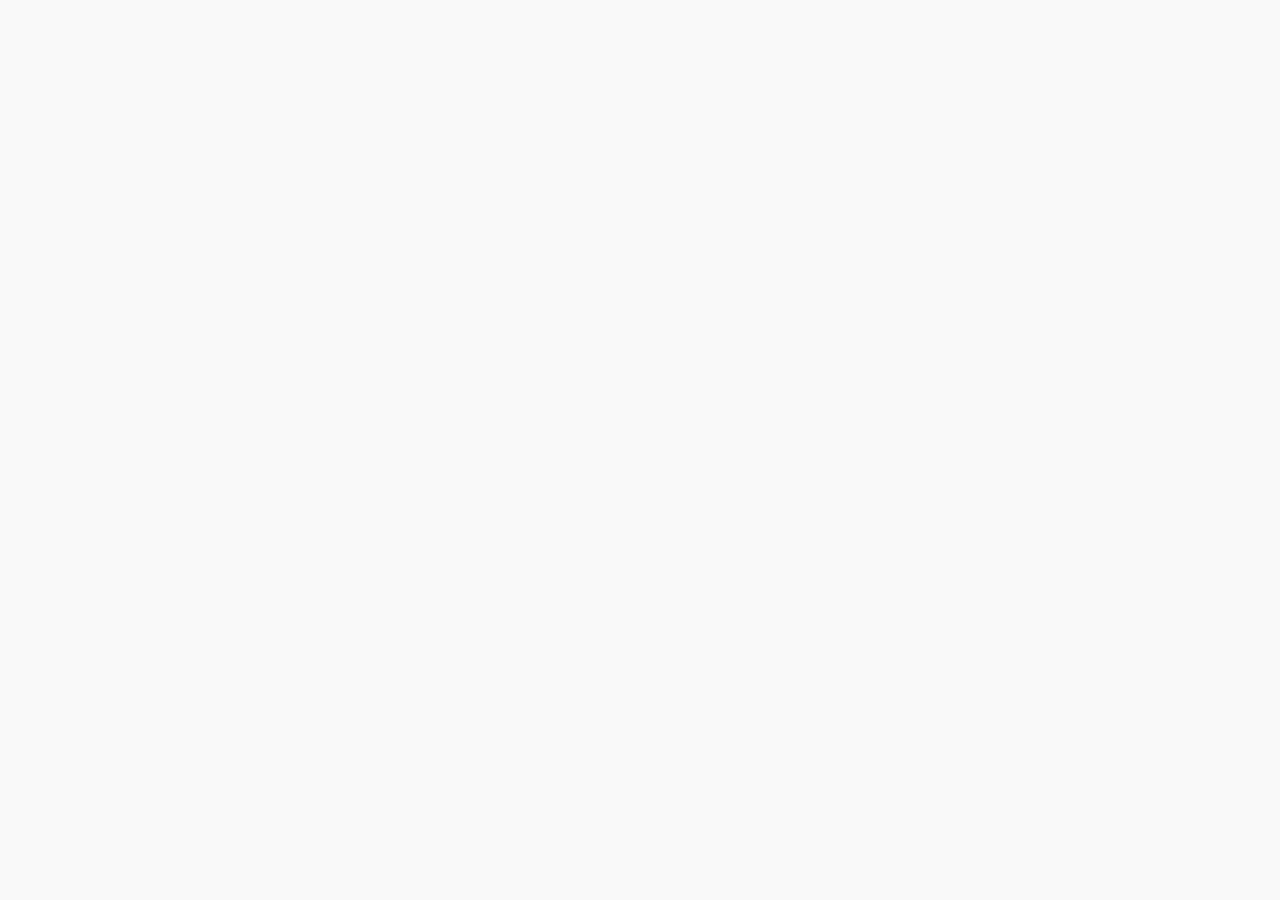
==== index2.html @ df75674c "リファクタリング用" ====
<!doctype html>
<html>
<head>
	<meta charset="UTF-8">
	<title>無題ドキュメント</title>
	<link rel="stylesheet" href="https://maxcdn.bootstrapcdn.com/bootstrap/3.3.6/css/bootstrap.min.css">
	<link href="public/pmd-1.3.1/assets/css/propeller.min.css" rel="stylesheet">
	<link rel="stylesheet" href="assets/css2/style.css">
</head>

<body>
</body>
</html>
---- public/pmd-1.3.1/assets/css/propeller.min.css ----
@font-face{font-family:Roboto;font-style:normal;font-weight:100;src:url(../fonts/roboto/Roboto-Thin-webfont.eot?) format("eot"),url(../fonts/roboto/Roboto-Thin-webfont.woff) format("woff"),url(../fonts/roboto/Roboto-Thin-webfont.ttf) format("truetype"),url('../fonts/roboto/Roboto-Thin-webfont.svg#str-replace("Roboto", " ", "_")') format("svg")}@font-face{font-family:Roboto;font-style:normal;font-weight:300;src:url(../fonts/roboto/Roboto-Light-webfont.eot?) format("eot"),url(../fonts/roboto/Roboto-Light-webfont.woff) format("woff"),url(../fonts/roboto/Roboto-Light-webfont.ttf) format("truetype"),url('../fonts/roboto/Roboto-Light-webfont.svg#str-replace("Roboto", " ", "_")') format("svg")}@font-face{font-family:Roboto;font-style:normal;font-weight:400;src:url(../fonts/roboto/Roboto-Regular-webfont.eot?) format("eot"),url(../fonts/roboto/Roboto-Regular-webfont.woff) format("woff"),url(../fonts/roboto/Roboto-Regular-webfont.ttf) format("truetype"),url('../fonts/roboto/Roboto-Regular-webfont.svg#str-replace("Roboto", " ", "_")') format("svg")}@font-face{font-family:Roboto;font-style:normal;font-weight:500;src:url(../fonts/roboto/Roboto-Medium-webfont.eot?) format("eot"),url(../fonts/roboto/Roboto-Medium-webfont.woff) format("woff"),url(../fonts/roboto/Roboto-Medium-webfont.ttf) format("truetype"),url('../fonts/roboto/Roboto-Medium-webfont.svg#str-replace("Roboto", " ", "_")') format("svg")}@font-face{font-family:Roboto;font-style:normal;font-weight:700;src:url(../fonts/roboto/Roboto-Bold-webfont.eot?) format("eot"),url(../fonts/roboto/Roboto-Bold-webfont.woff) format("woff"),url(../fonts/roboto/Roboto-Bold-webfont.ttf) format("truetype"),url('../fonts/roboto/Roboto-Bold-webfont.svg#str-replace("Roboto", " ", "_")') format("svg")}@font-face{font-family:Roboto;font-style:normal;font-weight:900;src:url(../fonts/roboto/Roboto-Black-webfont.eot?) format("eot"),url(../fonts/roboto/Roboto-Black-webfont.woff) format("woff"),url(../fonts/roboto/Roboto-Black-webfont.ttf) format("truetype"),url('../fonts/roboto/Roboto-Black-webfont.svg#str-replace("Roboto", " ", "_")') format("svg")}html{font-size:16px;-webkit-tap-highlight-color:transparent}body{font-family:Roboto,"Helvetica Neue",Arial,sans-serif,"Apple Color Emoji","Segoe UI Emoji","Segoe UI Symbol";font-size:1rem;line-height:1.5;color:#333;background-color:#f8f9fa}a{color:#4285f4;text-decoration:none;outline:0}a:focus,a:hover{text-decoration:underline;outline:0;color:#0d5bdd;outline-offset:-2px}p{margin-bottom:1rem}.lead,p.lead{font-size:1.25rem;font-weight:300}.h1,.h2,.h3,.h4,.h5,.h6,h1,h2,h3,h4,h5,h6{margin-bottom:.5rem;font-family:inherit;font-weight:500;line-height:1.1;color:inherit}.h1,h1{font-size:1.5rem;font-weight:400}.h2,h2{font-size:1.25rem;font-weight:500}.h3,h3{font-size:1rem;font-weight:400}.h4,h4{font-size:.8125rem;font-weight:500}.h5,h5{font-size:.8125rem;font-weight:400}.pmd-display1{font-size:2.125rem;font-weight:400;line-height:1.1;color:rgba(0,0,0,.54)}.pmd-display2{font-size:2.8125rem;font-weight:400;line-height:1.1;color:rgba(0,0,0,.54)}.pmd-display3{font-size:3.5rem;font-weight:400;line-height:1.1;color:rgba(0,0,0,.54)}.pmd-display4{font-size:7rem;font-weight:300;line-height:1.1;color:rgba(0,0,0,.54)}.pmd-caption{font-size:.75rem;color:#868e96;letter-spacing:.02em}.pmd-z-depth{-moz-box-shadow:0 1px 3px rgba(0,0,0,.12),0 1px 2px rgba(0,0,0,.24);-webkit-box-shadow:0 1px 3px rgba(0,0,0,.12),0 1px 2px rgba(0,0,0,.24);box-shadow:0 1px 3px rgba(0,0,0,.12),0 1px 2px rgba(0,0,0,.24)}.pmd-z-depth-1{-moz-box-shadow:0 3px 6px rgba(0,0,0,.16),0 3px 6px rgba(0,0,0,.23);-webkit-box-shadow:0 3px 6px rgba(0,0,0,.16),0 3px 6px rgba(0,0,0,.23);box-shadow:0 3px 6px rgba(0,0,0,.16),0 3px 6px rgba(0,0,0,.23)}.pmd-z-depth-2{-moz-box-shadow:0 10px 20px rgba(0,0,0,.19),0 6px 6px rgba(0,0,0,.23);-webkit-box-shadow:0 10px 20px rgba(0,0,0,.19),0 6px 6px rgba(0,0,0,.23);box-shadow:0 10px 20px rgba(0,0,0,.19),0 6px 6px rgba(0,0,0,.23)}.pmd-z-depth-3{-moz-box-shadow:0 14px 28px rgba(0,0,0,.25),0 10px 10px rgba(0,0,0,.22);-webkit-box-shadow:0 14px 28px rgba(0,0,0,.25),0 10px 10px rgba(0,0,0,.22);box-shadow:0 14px 28px rgba(0,0,0,.25),0 10px 10px rgba(0,0,0,.22)}.pmd-z-depth-4{-moz-box-shadow:0 19px 38px rgba(0,0,0,.3),0 15px 12px rgba(0,0,0,.22);-webkit-box-shadow:0 19px 38px rgba(0,0,0,.3),0 15px 12px rgba(0,0,0,.22);box-shadow:0 19px 38px rgba(0,0,0,.3),0 15px 12px rgba(0,0,0,.22)}.pmd-z-depth-5{-moz-box-shadow:0 19px 38px rgba(0,0,0,.3),0 15px 12px rgba(0,0,0,.22);-webkit-box-shadow:0 19px 38px rgba(0,0,0,.3),0 15px 12px rgba(0,0,0,.22);box-shadow:0 19px 38px rgba(0,0,0,.3),0 15px 12px rgba(0,0,0,.22)}.material-icons.md-18,.material-icons.pmd-xs{font-size:18px}.material-icons.md-24,.material-icons.pmd-sm{font-size:24px}.material-icons.md-36,.material-icons.pmd-md{font-size:36px}.material-icons.md-48,.material-icons.pmd-lg{font-size:48px}.material-icons.md-dark{color:#333}.material-icons.md-dark.md-inactive{color:rgba(51,51,51,.25)}.material-icons.md-light{color:#fff}.material-icons.md-light.md-inactive{color:rgba(255,255,255,.25)}.pmd-card{padding:1px 0;margin-bottom:30px;background-color:#fff;border-radius:.125rem;-moz-box-shadow:0 1px 3px rgba(0,0,0,.12),0 1px 2px rgba(0,0,0,.24);-webkit-box-shadow:0 1px 3px rgba(0,0,0,.12),0 1px 2px rgba(0,0,0,.24);box-shadow:0 1px 3px rgba(0,0,0,.12),0 1px 2px rgba(0,0,0,.24)}.pmd-card .form-horizontal .form-group{margin-right:inherit;margin-left:inherit}.pmd-card-body{padding-right:1rem;padding-left:1rem;margin-top:1rem;margin-bottom:1rem;color:rgba(0,0,0,.87)}.pmd-card-title{padding:1rem 1rem 0 1rem;margin-bottom:1rem;border-bottom:1px solid transparent;border-top-left-radius:.125rem;border-top-right-radius:.125rem}.pmd-card-title .dropdown .dropdown-toggle{color:inherit}.pmd-card-title-text{margin-top:0;margin-bottom:0;color:inherit}h2.pmd-card-title-text{margin-bottom:2px;font-size:1.5rem;font-weight:400}.pmd-card-subtitle-text{margin-bottom:0;font-size:.875rem;line-height:1.6;color:rgba(0,0,0,.54)}.pmd-card-footer{display:table;width:100%;padding:.5rem 1rem;content:""}.pmd-card-actions{padding:.5rem .25rem}.pmd-card-actions .btn{margin-right:.25rem;margin-bottom:.5rem;margin-left:.25rem;min-width:inherit}.pmd-card-actions .btn:first-child{margin-left:.75rem}.pmd-card-actions .btn:last-child{margin-right:.75rem}.pmd-card-actions .btn.pmd-btn-flat{margin-right:.25rem;margin-bottom:0;margin-left:.25rem}.pmd-card-actions .btn.pmd-btn-fab{padding:0}.pmd-card-media-inline .pmd-card-media{padding-right:1rem;padding-left:1rem;margin-top:1rem}.pmd-card-media-inline .pmd-card-media h2.pmd-card-title-text{margin-top:.25rem}.pmd-card-footer-no-border{padding-top:0;border-color:transparent}.pmd-card-list{padding-top:.5rem;padding-bottom:.5rem;background-color:#fff}.pmd-card-inverse{color:#fff;background-color:rgba(0,0,0,.84)}.pmd-card-inverse .pmd-card-body{color:rgba(255,255,255,.84)}.pmd-card-inverse .pmd-card-subtitle-text{color:rgba(255,255,255,.54)}.panel-group.pmd-accordion .panel{position:relative;margin:1rem 0;border:none;border-radius:0;-moz-box-shadow:0 1px 3px rgba(0,0,0,.12),0 1px 2px rgba(0,0,0,.24);-webkit-box-shadow:0 1px 3px rgba(0,0,0,.12),0 1px 2px rgba(0,0,0,.24);box-shadow:0 1px 3px rgba(0,0,0,.12),0 1px 2px rgba(0,0,0,.24);transition:all .2s ease-in-out}.panel-group.pmd-accordion .panel .panel-body{border:none}.panel-group.pmd-accordion .panel>.panel-heading{padding:0;background:0 0}.panel-group.pmd-accordion .panel>.panel-heading a{display:block;padding:.75rem 1rem;line-height:1.5rem}.panel-group.pmd-accordion .panel>.panel-heading a:focus,.panel-group.pmd-accordion .panel>.panel-heading a:hover{color:inherit}.panel-group.pmd-accordion .panel>.panel-heading+.panel-collapse>.panel-body{border:none}.panel-group.pmd-accordion .panel.active .material-icons.pmd-accordion-arrow{-ms-transform:rotate(180deg);-webkit-transform:rotate(180deg);transform:rotate(180deg)}.panel-group.pmd-accordion .panel.panel-success>.panel-heading{color:#135113;background-color:#d3ebd3;border-color:#c2e3c2}.panel-group.pmd-accordion .panel.panel-info>.panel-heading{color:#02587f;background-color:#cdeefd;border-color:#b8e7fc}.panel-group.pmd-accordion .panel.panel-warning>.panel-heading{color:#856404;background-color:#fff3cd;border-color:#ffeeba}.panel-group.pmd-accordion .panel.panel-danger>.panel-heading{color:#852d12;background-color:#ffddd3;border-color:#ffd0c1}.panel-group.pmd-accordion-inbox .panel.active{margin:.5rem -.5rem;-moz-box-shadow:0 3px 6px rgba(0,0,0,.16),0 3px 6px rgba(0,0,0,.23);-webkit-box-shadow:0 3px 6px rgba(0,0,0,.16),0 3px 6px rgba(0,0,0,.23);box-shadow:0 3px 6px rgba(0,0,0,.16),0 3px 6px rgba(0,0,0,.23)}@media screen and (max-width:767px){.panel-group.pmd-accordion-inbox .panel.active{margin:1rem -10px}}.panel-group.pmd-accordion-nospace .panel{margin:0}.pmd-accordion-icon-left{float:left;padding-right:32px}.pmd-accordion-icon-right{float:right;padding-left:32px}.pmd-accordion-arrow{float:right}.pmd-alert-container{position:fixed;z-index:100000000}.pmd-alert-container.top{top:20px}.pmd-alert-container.bottom{bottom:20px}.pmd-alert-container.left{left:20px}.pmd-alert-container.right{right:20px}.pmd-alert-container.center{left:50%}@media screen and (max-width:767px){.pmd-alert-container.left{left:50%}.pmd-alert-container.right{right:50%}}.pmd-alert-container .pmd-alert{position:relative;z-index:1000;margin-bottom:5px;clear:both;text-align:left;vertical-align:middle;width:300px;padding:.5rem 1.5rem;color:#fff;background:#000;border-radius:.125rem;animation-duration:1s;animation-fill-mode:both;font-size:1rem}.pmd-alert-container .pmd-alert a{position:absolute;right:18px;float:right;color:#4285f4}.pmd-alert-container .pmd-alert a:before{position:absolute;top:0;right:-10px;bottom:0;left:-10px;margin:auto;content:""}.pmd-alert-container .pmd-alert.success{color:#fff;background-color:#259b24}.pmd-alert-container .pmd-alert.warning{color:#333;background-color:#ffc107}.pmd-alert-container .pmd-alert.light{color:#333;background-color:#f8f9fa}.pmd-alert-container .pmd-alert.dark{color:#fff;background-color:#343a40}.pmd-alert-container .pmd-alert.error{color:#fff;background-color:#ff5722}.pmd-alert-container .pmd-alert.information{color:#fff;background-color:#03a9f4}.notification a{position:absolute;right:18px;float:right;color:#4285f4}@keyframes fadeIn{from{opacity:0}to{opacity:1}}.fadeIn{animation-name:fadeIn}@keyframes fadeOut{from{opacity:1}to{opacity:0}}.fadeOut{animation-name:fadeOut}@keyframes fadeOutDown{from{opacity:1}to{opacity:0;transform:translate3d(0,100%,0)}}.fadeOutDown{animation-name:fadeOutDown}@keyframes fadeInDown{from{opacity:0;transform:translate3d(0,-100%,0)}to{opacity:1;transform:none}}.fadeInDown{animation-name:fadeInDown}@keyframes fadeInUp{from{opacity:0;transform:translate3d(0,100%,0)}to{opacity:1;transform:none}}.fadeInUp{animation-name:fadeInUp}.badge{color:#fff;background-color:#777;display:inline-block;vertical-align:baseline}.badge:hover{color:#fff;text-decoration:none;cursor:pointer}.badge-success{color:#fff;background-color:#259b24}.badge-success:focus,.badge-success:hover{color:#fff;background-color:#1b721a}.badge-info{color:#fff;background-color:#03a9f4}.badge-info:focus,.badge-info:hover{color:#fff;background-color:#0286c2}.badge-warning{color:#333;background-color:#ffc107}.badge-warning:focus,.badge-warning:hover{color:#333;background-color:#d39e00}.badge-error{color:#fff;background-color:#ff5722}.badge-error:focus,.badge-error:hover{color:#fff;background-color:#ee3900}.badge-inverse{color:#fff;background-color:#343a40}.badge-inverse:focus,.badge-inverse:hover{color:#fff;background-color:#1d2124}.badge-information{color:#fff;background-color:#03a9f4}.badge-information:focus,.badge-information:hover{color:#fff;background-color:#0286c2}.pmd-badge{display:inline-block;text-align:left;position:relative;font-size:32px}.pmd-badge[data-badge]::after{background:#4285f4;color:#fff;font-family:Roboto,"Helvetica Neue",Arial,sans-serif,"Apple Color Emoji","Segoe UI Emoji","Segoe UI Symbol";font-size:.75rem;font-weight:700;height:22px;width:22px;line-height:22px;border-radius:50%;right:-24px;top:-10px;content:attr(data-badge);position:absolute;text-align:center}.pmd-badge.pmd-badge-overlap::after{right:-10px}.pmd-chip{border-radius:1rem;box-sizing:border-box;line-height:34px;padding:0 .5rem 0 .75rem;text-transform:capitalize;background:#E0E0E0;color:rgba(0,0,0,.87);display:inline-block;cursor:default}.pmd-chip:focus,.pmd-chip:hover{background-color:#e0e0e0}.pmd-chip.pmd-chip-inverse{background:rgba(0,0,0,.87);color:rgba(255,255,255,.87)}.pmd-chip.pmd-chip-inverse:focus,.pmd-chip.pmd-chip-inverse:hover{background-color:rgba(0,0,0,.87)}.pmd-chip-action{display:inline-block;vertical-align:middle}.pmd-chip-action i{font-size:.875rem;color:rgba(255,255,255,.87);background-color:#adadad;border-radius:50%;padding:1px 2px 2px 2px;margin-left:5px}.pmd-chip-action .material-icons:hover{background-color:#949494}.pmd-chip-contact{padding-left:0}.pmd-chip-contact img{margin-right:5px;width:2.25rem;margin-top:-3px;border-radius:50%}.btn{font-weight:400;border:1px solid transparent;text-transform:uppercase;padding:.625rem .75rem;font-size:.875rem;line-height:1.1;border-radius:.125rem;transition:color .15s ease-in-out,background-color .15s ease-in-out,border-color .15s ease-in-out,box-shadow .15s ease-in-out}.btn.active,.btn:active{box-shadow:none}.btn.active.focus,.btn.active:focus,.btn.focus,.btn:active.focus,.btn:active:focus,.btn:focus,.btn:hover{outline:0;outline-offset:0;border-color:transparent}.btn.pmd-btn-raised{-moz-box-shadow:0 1px 3px rgba(0,0,0,.12),0 1px 2px rgba(0,0,0,.24);-webkit-box-shadow:0 1px 3px rgba(0,0,0,.12),0 1px 2px rgba(0,0,0,.24);box-shadow:0 1px 3px rgba(0,0,0,.12),0 1px 2px rgba(0,0,0,.24)}.btn.pmd-btn-raised.active,.btn.pmd-btn-raised.active:focus,.btn.pmd-btn-raised:active,.btn.pmd-btn-raised:active:focus,.btn.pmd-btn-raised:focus{-moz-box-shadow:0 3px 6px rgba(0,0,0,.16),0 3px 6px rgba(0,0,0,.23);-webkit-box-shadow:0 3px 6px rgba(0,0,0,.16),0 3px 6px rgba(0,0,0,.23);box-shadow:0 3px 6px rgba(0,0,0,.16),0 3px 6px rgba(0,0,0,.23)}.btn.pmd-btn-fab{padding:0;border-radius:50%;width:56px;height:56px;min-width:56px}.btn.pmd-btn-fab i,.btn.pmd-btn-fab span{line-height:56px}.btn.pmd-btn-fab.btn-lg{width:78px;height:78px;min-width:78px}.btn.pmd-btn-fab.btn-lg i,.btn.pmd-btn-fab.btn-lg span{line-height:78px}.btn.pmd-btn-fab.btn-sm{width:40px;height:40px;min-width:40px}.btn.pmd-btn-fab.btn-sm i,.btn.pmd-btn-fab.btn-sm span{line-height:40px}.btn.pmd-btn-fab.btn-xs{width:30px;height:30px;min-width:30px}.btn.pmd-btn-fab.btn-xs i,.btn.pmd-btn-fab.btn-xs span{line-height:30px}.btn-default{color:#333;background-color:#fff}.btn-default:hover{color:#333;background-color:#ececec}.btn-default.active,.btn-default.active.focus,.btn-default.active:focus,.btn-default.focus,.btn-default:active,.btn-default:active.focus,.btn-default:active:focus,.btn-default:focus{color:#333;background-color:#ececec}.btn-default .ink{background-color:#e6e6e6}.btn-default.pmd-btn-flat{color:#fff;background-color:transparent}.btn-default.pmd-btn-flat:hover{background-color:#e5e5e5}.btn-default.pmd-btn-flat.active,.btn-default.pmd-btn-flat:active,.btn-default.pmd-btn-flat:focus{color:#fff;background-color:#ccc}.btn-default.pmd-btn-flat .ink{background-color:grey}.btn-default.pmd-btn-outline{border-color:#fff;background-color:transparent;color:#fff}.btn-default.pmd-btn-outline:focus,.btn-default.pmd-btn-outline:hover{border-color:#e6e6e6;background-color:#ececec;color:#333}.btn-primary{color:#fff;background-color:#4285f4}.btn-primary:hover{color:#fff;background-color:#1e6ef2}.btn-primary.active,.btn-primary.active.focus,.btn-primary.active:focus,.btn-primary.focus,.btn-primary:active,.btn-primary:active.focus,.btn-primary:active:focus,.btn-primary:focus{color:#fff;background-color:#1e6ef2}.btn-primary .ink{background-color:#1266f1}.btn-primary.pmd-btn-flat{color:#4285f4;background-color:transparent}.btn-primary.pmd-btn-flat:hover{background-color:#e5e5e5}.btn-primary.pmd-btn-flat.active,.btn-primary.pmd-btn-flat:active,.btn-primary.pmd-btn-flat:focus{color:#4285f4;background-color:#ccc}.btn-primary.pmd-btn-flat .ink{background-color:grey}.btn-primary.pmd-btn-outline{border-color:#4285f4;background-color:transparent;color:#4285f4}.btn-primary.pmd-btn-outline:focus,.btn-primary.pmd-btn-outline:hover{border-color:#1266f1;background-color:#1e6ef2;color:#fff}.btn-secondary{color:#333;background-color:#ffc107}.btn-secondary:hover{color:#333;background-color:#e0a800}.btn-secondary.active,.btn-secondary.active.focus,.btn-secondary.active:focus,.btn-secondary.focus,.btn-secondary:active,.btn-secondary:active.focus,.btn-secondary:active:focus,.btn-secondary:focus{color:#333;background-color:#e0a800}.btn-secondary .ink{background-color:#d39e00}.btn-secondary.pmd-btn-flat{color:#ffc107;background-color:transparent}.btn-secondary.pmd-btn-flat:hover{background-color:#e5e5e5}.btn-secondary.pmd-btn-flat.active,.btn-secondary.pmd-btn-flat:active,.btn-secondary.pmd-btn-flat:focus{color:#ffc107;background-color:#ccc}.btn-secondary.pmd-btn-flat .ink{background-color:grey}.btn-secondary.pmd-btn-outline{border-color:#ffc107;background-color:transparent;color:#ffc107}.btn-secondary.pmd-btn-outline:focus,.btn-secondary.pmd-btn-outline:hover{border-color:#d39e00;background-color:#e0a800;color:#333}.btn-success{color:#fff;background-color:#259b24}.btn-success:hover{color:#fff;background-color:#1e7c1d}.btn-success.active,.btn-success.active.focus,.btn-success.active:focus,.btn-success.focus,.btn-success:active,.btn-success:active.focus,.btn-success:active:focus,.btn-success:focus{color:#fff;background-color:#1e7c1d}.btn-success .ink{background-color:#1b721a}.btn-success.pmd-btn-flat{color:#259b24;background-color:transparent}.btn-success.pmd-btn-flat:hover{background-color:#e5e5e5}.btn-success.pmd-btn-flat.active,.btn-success.pmd-btn-flat:active,.btn-success.pmd-btn-flat:focus{color:#259b24;background-color:#ccc}.btn-success.pmd-btn-flat .ink{background-color:grey}.btn-success.pmd-btn-outline{border-color:#259b24;background-color:transparent;color:#259b24}.btn-success.pmd-btn-outline:focus,.btn-success.pmd-btn-outline:hover{border-color:#1b721a;background-color:#1e7c1d;color:#fff}.btn-info{color:#fff;background-color:#03a9f4}.btn-info:hover{color:#fff;background-color:#038fce}.btn-info.active,.btn-info.active.focus,.btn-info.active:focus,.btn-info.focus,.btn-info:active,.btn-info:active.focus,.btn-info:active:focus,.btn-info:focus{color:#fff;background-color:#038fce}.btn-info .ink{background-color:#0286c2}.btn-info.pmd-btn-flat{color:#03a9f4;background-color:transparent}.btn-info.pmd-btn-flat:hover{background-color:#e5e5e5}.btn-info.pmd-btn-flat.active,.btn-info.pmd-btn-flat:active,.btn-info.pmd-btn-flat:focus{color:#03a9f4;background-color:#ccc}.btn-info.pmd-btn-flat .ink{background-color:grey}.btn-info.pmd-btn-outline{border-color:#03a9f4;background-color:transparent;color:#03a9f4}.btn-info.pmd-btn-outline:focus,.btn-info.pmd-btn-outline:hover{border-color:#0286c2;background-color:#038fce;color:#fff}.btn-warning{color:#333;background-color:#ffc107}.btn-warning:hover{color:#333;background-color:#e0a800}.btn-warning.active,.btn-warning.active.focus,.btn-warning.active:focus,.btn-warning.focus,.btn-warning:active,.btn-warning:active.focus,.btn-warning:active:focus,.btn-warning:focus{color:#333;background-color:#e0a800}.btn-warning .ink{background-color:#d39e00}.btn-warning.pmd-btn-flat{color:#ffc107;background-color:transparent}.btn-warning.pmd-btn-flat:hover{background-color:#e5e5e5}.btn-warning.pmd-btn-flat.active,.btn-warning.pmd-btn-flat:active,.btn-warning.pmd-btn-flat:focus{color:#ffc107;background-color:#ccc}.btn-warning.pmd-btn-flat .ink{background-color:grey}.btn-warning.pmd-btn-outline{border-color:#ffc107;background-color:transparent;color:#ffc107}.btn-warning.pmd-btn-outline:focus,.btn-warning.pmd-btn-outline:hover{border-color:#d39e00;background-color:#e0a800;color:#333}.btn-danger{color:#fff;background-color:#ff5722}.btn-danger:hover{color:#fff;background-color:#fb3c00}.btn-danger.active,.btn-danger.active.focus,.btn-danger.active:focus,.btn-danger.focus,.btn-danger:active,.btn-danger:active.focus,.btn-danger:active:focus,.btn-danger:focus{color:#fff;background-color:#fb3c00}.btn-danger .ink{background-color:#ee3900}.btn-danger.pmd-btn-flat{color:#ff5722;background-color:transparent}.btn-danger.pmd-btn-flat:hover{background-color:#e5e5e5}.btn-danger.pmd-btn-flat.active,.btn-danger.pmd-btn-flat:active,.btn-danger.pmd-btn-flat:focus{color:#ff5722;background-color:#ccc}.btn-danger.pmd-btn-flat .ink{background-color:grey}.btn-danger.pmd-btn-outline{border-color:#ff5722;background-color:transparent;color:#ff5722}.btn-danger.pmd-btn-outline:focus,.btn-danger.pmd-btn-outline:hover{border-color:#ee3900;background-color:#fb3c00;color:#fff}.btn-light{color:#333;background-color:#f8f9fa}.btn-light:hover{color:#333;background-color:#e2e6ea}.btn-light.active,.btn-light.active.focus,.btn-light.active:focus,.btn-light.focus,.btn-light:active,.btn-light:active.focus,.btn-light:active:focus,.btn-light:focus{color:#333;background-color:#e2e6ea}.btn-light .ink{background-color:#dae0e5}.btn-light.pmd-btn-flat{color:#f8f9fa;background-color:transparent}.btn-light.pmd-btn-flat:hover{background-color:#e5e5e5}.btn-light.pmd-btn-flat.active,.btn-light.pmd-btn-flat:active,.btn-light.pmd-btn-flat:focus{color:#f8f9fa;background-color:#ccc}.btn-light.pmd-btn-flat .ink{background-color:grey}.btn-light.pmd-btn-outline{border-color:#f8f9fa;background-color:transparent;color:#f8f9fa}.btn-light.pmd-btn-outline:focus,.btn-light.pmd-btn-outline:hover{border-color:#dae0e5;background-color:#e2e6ea;color:#333}.btn-dark{color:#fff;background-color:#343a40}.btn-dark:hover{color:#fff;background-color:#23272b}.btn-dark.active,.btn-dark.active.focus,.btn-dark.active:focus,.btn-dark.focus,.btn-dark:active,.btn-dark:active.focus,.btn-dark:active:focus,.btn-dark:focus{color:#fff;background-color:#23272b}.btn-dark .ink{background-color:#1d2124}.btn-dark.pmd-btn-flat{color:#343a40;background-color:transparent}.btn-dark.pmd-btn-flat:hover{background-color:#e5e5e5}.btn-dark.pmd-btn-flat.active,.btn-dark.pmd-btn-flat:active,.btn-dark.pmd-btn-flat:focus{color:#343a40;background-color:#ccc}.btn-dark.pmd-btn-flat .ink{background-color:grey}.btn-dark.pmd-btn-outline{border-color:#343a40;background-color:transparent;color:#343a40}.btn-dark.pmd-btn-outline:focus,.btn-dark.pmd-btn-outline:hover{border-color:#1d2124;background-color:#23272b;color:#fff}.btn-error{color:#fff;background-color:#ff5722}.btn-error:hover{color:#fff;background-color:#fb3c00}.btn-error.active,.btn-error.active.focus,.btn-error.active:focus,.btn-error.focus,.btn-error:active,.btn-error:active.focus,.btn-error:active:focus,.btn-error:focus{color:#fff;background-color:#fb3c00}.btn-error .ink{background-color:#ee3900}.btn-error.pmd-btn-flat{color:#ff5722;background-color:transparent}.btn-error.pmd-btn-flat:hover{background-color:#e5e5e5}.btn-error.pmd-btn-flat.active,.btn-error.pmd-btn-flat:active,.btn-error.pmd-btn-flat:focus{color:#ff5722;background-color:#ccc}.btn-error.pmd-btn-flat .ink{background-color:grey}.btn-error.pmd-btn-outline{border-color:#ff5722;background-color:transparent;color:#ff5722}.btn-error.pmd-btn-outline:focus,.btn-error.pmd-btn-outline:hover{border-color:#ee3900;background-color:#fb3c00;color:#fff}.btn-inverse{color:#fff;background-color:#343a40}.btn-inverse:hover{color:#fff;background-color:#23272b}.btn-inverse.active,.btn-inverse.active.focus,.btn-inverse.active:focus,.btn-inverse.focus,.btn-inverse:active,.btn-inverse:active.focus,.btn-inverse:active:focus,.btn-inverse:focus{color:#fff;background-color:#23272b}.btn-inverse .ink{background-color:#1d2124}.btn-inverse.pmd-btn-flat{color:#343a40;background-color:transparent}.btn-inverse.pmd-btn-flat:hover{background-color:#e5e5e5}.btn-inverse.pmd-btn-flat.active,.btn-inverse.pmd-btn-flat:active,.btn-inverse.pmd-btn-flat:focus{color:#343a40;background-color:#ccc}.btn-inverse.pmd-btn-flat .ink{background-color:grey}.btn-inverse.pmd-btn-outline{border-color:#343a40;background-color:transparent;color:#343a40}.btn-inverse.pmd-btn-outline:focus,.btn-inverse.pmd-btn-outline:hover{border-color:#1d2124;background-color:#23272b;color:#fff}.btn-information{color:#fff;background-color:#03a9f4}.btn-information:hover{color:#fff;background-color:#038fce}.btn-information.active,.btn-information.active.focus,.btn-information.active:focus,.btn-information.focus,.btn-information:active,.btn-information:active.focus,.btn-information:active:focus,.btn-information:focus{color:#fff;background-color:#038fce}.btn-information .ink{background-color:#0286c2}.btn-information.pmd-btn-flat{color:#03a9f4;background-color:transparent}.btn-information.pmd-btn-flat:hover{background-color:#e5e5e5}.btn-information.pmd-btn-flat.active,.btn-information.pmd-btn-flat:active,.btn-information.pmd-btn-flat:focus{color:#03a9f4;background-color:#ccc}.btn-information.pmd-btn-flat .ink{background-color:grey}.btn-information.pmd-btn-outline{border-color:#03a9f4;background-color:transparent;color:#03a9f4}.btn-information.pmd-btn-outline:focus,.btn-information.pmd-btn-outline:hover{border-color:#0286c2;background-color:#038fce;color:#fff}.btn-default.pmd-btn-flat{color:#333}.btn-default.pmd-btn-outline{color:#333;border-color:#333}.btn-default.pmd-btn-outline:focus,.btn-default.pmd-btn-outline:hover{border-color:#333}.btn-lg{padding:.625rem 1rem;font-size:1.125rem;line-height:1.3;border-radius:.125rem}.btn-sm{padding:.25rem .75rem;font-size:.75rem;line-height:1.5;border-radius:.125rem}.pmd-ripple-effect{position:relative;overflow:hidden;-webkit-transform:translate3d(0,0,0)}.ink{display:block;position:absolute;pointer-events:none;border-radius:50%;-ms-transform:scale(0);transform:scale(0);background:#fff;opacity:1}.ink.animate{animation:ripple .5s linear}@keyframes ripple{100%{opacity:0;transform:scale(2.5)}}.btn-group .btn{border-radius:2px}.btn-group.open .dropdown-toggle{outline:0;outline-offset:0;box-shadow:none}.btn-group .btn+.btn,.btn-group .btn+.btn-group,.btn-group .btn-group+.btn,.btn-group .btn-group+.btn-group{margin-left:0}.btn-group-vertical>.btn:hover,.btn-group>.btn:hover{z-index:0}.btn-group-vertical>.btn.active:hover,.btn-group-vertical>.btn:active:hover,.btn-group-vertical>.btn:focus:hover,.btn-group>.btn.active:hover,.btn-group>.btn:active:hover,.btn-group>.btn:focus:hover{z-index:2}.modal-content{border-radius:.125rem}.modal-header{border-bottom:1px solid transparent;border-top-left-radius:.125rem;border-top-right-radius:.125rem;margin-bottom:1rem;padding:1rem 1rem 0}.modal-header.pmd-modal-bordered{border-bottom:1px solid #e9ecef;padding-bottom:1rem}.modal-header h2.pmd-card-title-text{font-weight:500}.pmd-modal-list{margin-bottom:1rem;margin-top:1rem}.modal-body{color:rgba(0,0,0,.84);margin-bottom:1rem;margin-top:1rem;padding:0 1rem}.modal-body>p:last-child{margin-bottom:0}.modal-footer{padding:1rem}.pmd-modal-action{padding:.5rem .25rem}.pmd-modal-action .btn.pmd-btn-fab{padding:0}.pmd-modal-action.pmd-modal-bordered{border-top:1px solid #e9ecef}.pmd-modal-action .btn{min-width:inherit;padding:.625rem .5rem;margin:.5rem .25rem}.pmd-modal-action .btn:first-child{margin-left:.75rem}.pmd-modal-action .btn.pmd-btn-flat:first-child{margin-left:.25rem}.pmd-modal-action .pmd-btn-flat{margin:0 .25rem 0 0}.modal .checkbox,.modal .radio{margin:1rem 0}.modal .radio-options>label{padding-left:32px}.modal .list-group.pmd-list-avatar{margin-bottom:1rem;padding:0}.modal.list-group:last-child{margin-bottom:0}.form-horizontal .form-group{margin-left:0;margin-right:0}.modal{text-align:center}.modal:before{content:'';display:inline-block;height:100%;vertical-align:middle;margin-right:-4px}.modal .modal-dialog{display:inline-block;text-align:left;vertical-align:middle}.pmd-dropdown .dropdown-menu{top:0;border:none;border-radius:0;box-shadow:none;opacity:0;clip:rect(0 0 0 0);background-color:transparent;padding:.5rem 0;margin:0;transition:all .2s ease-in-out}.pmd-dropdown .dropdown-menu>li>a{padding:.75rem 1rem;color:#333;line-height:1.42857}.pmd-dropdown .dropdown-menu>li>a:focus,.pmd-dropdown .dropdown-menu>li>a:hover{color:#262626;background-color:#f8f9fa}.pmd-dropdown .dropdown-menu ul>li>a{display:block;padding:.75rem .75rem;clear:both;font-weight:400;line-height:1.42857;color:#333;white-space:nowrap}.pmd-dropdown .dropdown-menu ul>li>a:focus,.pmd-dropdown .dropdown-menu ul>li>a:hover{color:#262626;text-decoration:none;background-color:#f8f9fa}.pmd-dropdown .dropdown-menu>.active>a:focus,.pmd-dropdown .dropdown-menu>.active>a:hover{background-color:#f8f9fa}.pmd-dropdown .dropdown-menu>.disabled>a{color:#868e96}.pmd-dropdown .dropdown-menu>.disabled>a:focus,.pmd-dropdown .dropdown-menu>.disabled>a:hover{color:#868e96;background-color:transparent}.pmd-dropdown .pmd-dropdown-menu-bg.pmd-dropdown-menu-bg-right{-moz-transform-origin:right top;-webkit-transform-origin:right top;transform-origin:right top;will-change:transform}.pmd-dropdown.open>.pmd-dropdown-menu-container{display:block}.pmd-dropdown.open>.pmd-dropdown-menu-container>.dropdown-menu{display:block;opacity:1}.pmd-dropdown.open>.pmd-dropdown-menu-container>.pmd-dropdown-menu-bg{-moz-transform:scale(1);-webkit-transform:scale(1);transform:scale(1)}.pmd-dropdown.dropup .dropdown-menu{bottom:0;top:auto}.pmd-dropdown.dropup .pmd-dropdown-menu-container{bottom:100%}.pmd-dropdown.dropup .caret{border-bottom:4px solid}.pmd-dropdown .dropdown-menu-right{clip:rect(0 0 0 0)}.pmd-dropdown-menu-container{position:absolute;z-index:999}.pmd-dropdown-menu-bg{border-radius:0;-moz-box-shadow:0 1px 3px rgba(0,0,0,.12),0 1px 2px rgba(0,0,0,.24);-webkit-box-shadow:0 1px 3px rgba(0,0,0,.12),0 1px 2px rgba(0,0,0,.24);box-shadow:0 1px 3px rgba(0,0,0,.12),0 1px 2px rgba(0,0,0,.24);background-color:#fff;border:none;-moz-transform:scale(0);-webkit-transform:scale(0);transform:scale(0);-moz-transform-origin:left top;-webkit-transform-origin:left top;transform-origin:left top;will-change:transform;transition:transform .3s cubic-bezier(.4,0,.2,1) 0s;position:absolute}.pmd-dropdown-menu-bg.pmd-dropdown-menu-bg-bottom-left{-moz-transform-origin:left bottom;-webkit-transform-origin:left bottom;transform-origin:left bottom;will-change:transform}.pmd-dropdown-menu-bg.pmd-dropdown-menu-bg-bottom-right{-moz-transform-origin:right bottom;-webkit-transform-origin:right bottom;transform-origin:right bottom;will-change:transform}.dropdown-header{padding:.25rem 1rem;margin-top:8px;color:#868e96}.navbar-fixed-bottom .pmd-dropdown.dropdown .caret{border-bottom:4px solid}.pmd-dropdown-menu-top-right{left:auto;right:0}.pmd-dropdown-menu-center{background-color:#fff;-moz-box-shadow:0 1px 3px rgba(0,0,0,.12),0 1px 2px rgba(0,0,0,.24);-webkit-box-shadow:0 1px 3px rgba(0,0,0,.12),0 1px 2px rgba(0,0,0,.24);box-shadow:0 1px 3px rgba(0,0,0,.12),0 1px 2px rgba(0,0,0,.24);transition:none;clip:inherit}.pmd-sidebar .pmd-dropdown-menu-container .dropdown-menu{transition:none;opacity:1}.pmd-sidebar-open.pmd-sidebar .pmd-dropdown-menu-container{transition:none;position:static}.pmd-sidebar-open.pmd-sidebar .pmd-dropdown-menu-bg{display:none}.pmd-sidebar-open.pmd-sidebar .open>.pmd-dropdown-menu-container{position:static}.pmd-sidebar-open.pmd-navbar-sidebar .dropdown-menu{background-color:transparent;top:0;border:none;border-radius:0;box-shadow:none;opacity:1;transition:none}.pmd-sidebar-open.pmd-navbar-sidebar .pmd-dropdown-menu-container{position:static;transition:none}.pmd-sidebar-open.pmd-navbar-sidebar .pmd-dropdown-menu-container .dropdown-menu{transition:none}.pmd-sidebar-open.pmd-navbar-sidebar .pmd-dropdown-menu-bg{display:none}@media screen and (max-width:767px){.pmd-sidebar-dropdown .pmd-dropdown-menu-container{position:static;transition:none}.pmd-sidebar-dropdown .dropdown-menu{transition:none;opacity:1}}.pmd-textfield-focused{transition:transform .2s cubic-bezier(.4,0,.2,1) 0s;width:100%;height:2px;display:block;top:-1px;background-color:#4285f4;-ms-transform:scaleX(0);-webkit-transform:scaleX(0);transform:scaleX(0);position:relative;z-index:2}.pmd-textfield.pmd-textfield-floating-label-active .pmd-textfield-focused{-ms-transform:scaleX(1);-webkit-transform:scaleX(1);transform:scaleX(1)}.form-group.pmd-textfield{margin-bottom:1rem;line-height:1.375rem}.pmd-textfield .form-control{background:0 0;border:none;border-bottom:solid 1px #e6e6e6;outline:0;box-shadow:none;padding:0;border-radius:0;font-size:1rem;padding-bottom:.375rem}.pmd-textfield input.form-control{height:inherit}.pmd-textfield textarea.form-control{height:80px}.pmd-textfield label{font-weight:400;line-height:1.4;font-size:.875rem;color:rgba(0,0,0,.54);margin-bottom:0}.pmd-textfield-floating-label{position:relative}.pmd-textfield-floating-label label{-ms-transform:translateY(26px);-webkit-transform:translateY(26px);transform:translateY(26px);margin:0;font-size:1rem;line-height:1.5rem;margin-bottom:.25rem;transition-duration:.2s;transition-timing-function:cubic-bezier(.4,0,.2,1)}.pmd-textfield-floating-label .form-control{position:relative}.pmd-textfield-floating-label.pmd-textfield-floating-label-completed label{-ms-transform:translateY(0);-webkit-transform:translateY(0);transform:translateY(0);font-size:.875rem;color:rgba(0,0,0,.54)}.pmd-textfield.has-success .form-control{color:#259b24;border-color:#259b24}.pmd-textfield.has-success .form-control~.pmd-textfield-focused{background-color:#259b24}.pmd-textfield.has-success .form-control~.has-error-text{color:#259b24;display:block}.pmd-textfield.has-success .form-control:focus{box-shadow:none}.pmd-textfield-floating-label.pmd-textfield-floating-label-completed.has-success label{color:#259b24}.has-success .control-label,.has-success .help-block{color:#259b24}.pmd-textfield.has-warning .form-control{color:#ffc107;border-color:#ffc107}.pmd-textfield.has-warning .form-control~.pmd-textfield-focused{background-color:#ffc107}.pmd-textfield.has-warning .form-control~.has-error-text{color:#ffc107;display:block}.pmd-textfield.has-warning .form-control:focus{box-shadow:none}.pmd-textfield-floating-label.pmd-textfield-floating-label-completed.has-warning label{color:#ffc107}.has-warning .control-label,.has-warning .help-block{color:#ffc107}.pmd-textfield.has-error .form-control{color:#ff5722;border-color:#ff5722}.pmd-textfield.has-error .form-control~.pmd-textfield-focused{background-color:#ff5722}.pmd-textfield.has-error .form-control~.has-error-text{color:#ff5722;display:block}.pmd-textfield.has-error .form-control:focus{box-shadow:none}.pmd-textfield-floating-label.pmd-textfield-floating-label-completed.has-error label{color:#ff5722}.has-error .control-label,.has-error .help-block{color:#ff5722}.pmd-textfield.has-error .form-control:invalid{color:form-state-colors("error")}.pmd-textfield.has-error .form-control:invalid~.pmd-textfield-focused{background-color:form-state-colors("error")}.pmd-textfield.has-error .form-control:invalid~.has-error-text{color:form-state-colors("error");display:block}.help-block{font-size:14px;margin-top:0}.has-error-text{display:none}.form-group-lg.pmd-textfield .form-control{font-size:1.25rem;height:44px;line-height:1.33333}.form-group-lg.pmd-textfield label{font-size:1rem}.form-group-lg.pmd-textfield-floating-label label{font-size:1.25rem;-ms-transform:translateY(36px);-webkit-transform:translateY(36px);transform:translateY(36px)}.form-group-lg.pmd-textfield-floating-label.pmd-textfield-floating-label-completed label{font-size:1rem;-ms-transform:translateY(0);-webkit-transform:translateY(0);transform:translateY(0)}.form-group-sm.pmd-textfield .form-control{font-size:.875rem;height:30px;line-height:1.33333}.form-group-sm.pmd-textfield label{font-size:.625rem}.form-group-sm.pmd-textfield-floating-label label{font-size:.875rem;-ms-transform:translateY(28px);-webkit-transform:translateY(28px);transform:translateY(28px)}.form-group-sm.pmd-textfield-floating-label.pmd-textfield-floating-label-completed label{font-size:.625rem;-ms-transform:translateY(0);-webkit-transform:translateY(0);transform:translateY(0)}.pmd-textfield .input-group-addon{border:none;background-color:transparent;padding:0}.pmd-textfield .input-group-addon:first-child{padding-right:16px}.pmd-textfield .input-group-addon:last-child{padding-left:16px}.pmd-textfield .input-group .form-control{float:inherit;z-index:inherit}.pmd-input-group-label{padding-left:40px}.pmd-checkbox-ripple-effect{-ms-transform:translateZ(0);-webkit-transform:translateZ(0);transform:translateZ(0)}.checkbox .pmd-checkbox-ripple-effect{padding-left:0}.checkbox .pmd-checkbox{padding-left:0}.pmd-checkbox [type=checkbox]:checked,.pmd-checkbox [type=checkbox]:not(:checked){position:absolute;left:-9999px}.pmd-checkbox [type=checkbox]:checked+.pmd-checkbox-label,.pmd-checkbox [type=checkbox]:not(:checked)+.pmd-checkbox-label{position:relative;padding-left:1.5625rem;cursor:pointer}.pmd-checkbox [type=checkbox]:checked+.pmd-checkbox-label:before,.pmd-checkbox [type=checkbox]:not(:checked)+.pmd-checkbox-label:before{content:'';position:absolute;left:0;top:1px;width:18px;height:18px;border-width:.125rem;border-style:solid;border-radius:.125rem;border-color:rgba(0,0,0,.54)}.pmd-checkbox [type=checkbox]:checked+.pmd-checkbox-label:after,.pmd-checkbox [type=checkbox]:not(:checked)+.pmd-checkbox-label:after{color:#fff;border-image:none;border-style:none solid solid none;border-width:0 .125rem .125rem 0;content:"";display:table;height:12px;left:6px;position:absolute;top:2px;width:6px;transition:all .2s}.pmd-checkbox [type=checkbox]:checked+.pmd-checkbox-label:before{background-color:#4285f4;border-color:#4285f4}.pmd-checkbox [type=checkbox]:checked+.pmd-checkbox-label:after{opacity:1;-ms-transform:rotate(45deg);-webkit-transform:rotate(45deg);transform:rotate(45deg)}.pmd-checkbox [type=checkbox]:not(:checked)+.pmd-checkbox-label:after{opacity:0;-ms-transform:rotate(45deg);-webkit-transform:rotate(45deg);transform:rotate(45deg)}.pmd-checkbox [type=checkbox]:disabled:checked+.pmd-checkbox-label:before,.pmd-checkbox [type=checkbox]:disabled:not(:checked)+.pmd-checkbox-label:before{box-shadow:none;border-color:rgba(0,0,0,.26);cursor:not-allowed}.checkbox.disabled label.pmd-checkbox,fieldset[disabled] .checkbox label.pmd-checkbox{color:rgba(0,0,0,.26)}.pmd-checkbox label:hover:before{border:1px solid #4778d9}.pmd-checkbox.pmd-checkbox-ripple-effect{position:relative}.pmd-checkbox .pmd-checkboxwrap{position:absolute;z-index:-1;height:40px;width:40px;border-radius:50%;overflow:hidden;top:-8px;left:-11px}.checkbox-inline.pmd-checkbox{padding-left:0}.pmd-checkbox-ripple-effect .ink{background-color:rgba(0,0,0,.2)}.pmd-card-inverse .pmd-checkbox [type=checkbox] :checked+.pmd-checkbox-label:before,.pmd-card-inverse .pmd-checkbox [type=checkbox]:not(:checked)+.pmd-checkbox-label:before{border-color:rgba(255,255,255,.54)}.pmd-card-inverse .pmd-checkbox [type=checkbox]:checked+.pmd-checkbox-label:before{background-color:#4285f4}.pmd-card-inverse .checkbox.disabled label.pmd-checkbox,.pmd-card-inverse fieldset[disabled] .checkbox label.pmd-checkbox{color:rgba(255,255,255,.54)}.pmd-radio{position:relative}.pmd-radio span.pmd-radiobutton{margin-bottom:0}.pmd-radio input{display:none}.pmd-radio>span.pmd-radio-label{display:inline-block;position:relative;margin-right:8px;padding-left:1rem;cursor:pointer}.pmd-radio>span.pmd-radio-label:before{content:"";display:block;position:absolute;width:18px;height:18px;left:0;top:2px;border:.125rem solid rgba(0,0,0,.54);border-radius:18px}.pmd-radio>span.pmd-radio-label:after{content:"";display:block;position:absolute;top:12px;background:#4285f4;border-radius:4px;transition:.2s ease-in-out;height:8px;width:8px;margin-top:-5px;left:5px;-ms-transform:scale(0);-webkit-transform:scale(0);transform:scale(0)}.pmd-radio :checked+span.pmd-radio-label:before{border-color:#4285f4}.pmd-radio :checked+span.pmd-radio-label:after{-ms-transform:scale(1);-webkit-transform:scale(1);transform:scale(1)}.pmd-radio .ink{background-color:rgba(0,0,0,.2)}.radio-inline.pmd-radio{padding-left:0}.radio .pmd-radio{padding-left:0}.radio.disabled label{color:rgba(0,0,0,.26)}.radio.disabled .pmd-radio>span.pmd-radio-label::before{border-color:rgba(0,0,0,.26);cursor:not-allowed}fieldset[disabled] .radio label{color:rgba(0,0,0,.26)}.pmd-card-inverse .pmd-radio>span.pmd-radio-label::before{border-color:rgba(255,255,255,.87)}.pmd-card-inverse .pmd-radio>span.pmd-radio-label::after{background-color:#4285f4}.pmd-card-inverse .radio.disabled label{color:rgba(255,255,255,.54)}.pmd-card-inverse .radio.disabled .pmd-radio>span.pmd-radio-label::before{border-color:rgba(255,255,255,.26)}.pmd-card-inverse :checked+span.pmd-radio-label:before{border-color:#4285f4}.pmd-switch{vertical-align:middle;-moz-user-select:none}.pmd-switch .pmd-switch-label,.pmd-switch input,.pmd-switch label{-moz-user-select:none}.pmd-switch label{cursor:pointer;font-weight:400}.pmd-switch label input[type=checkbox]{height:0;opacity:0;width:0;position:absolute}.pmd-switch label .pmd-switch-label,.pmd-switch label input[type="checkbox][disabled"]+.pmd-switch-label{background-color:rgba(0,0,0,.54);border-radius:15px;content:"";display:block;height:15px;transition:all .2s ease-in-out;vertical-align:middle;width:30px;position:relative}.pmd-switch label .pmd-switch-label::after{background-color:#f1f1f1;border-radius:20px;-moz-box-shadow:0 1px 3px rgba(0,0,0,.12),0 1px 2px rgba(0,0,0,.24);-webkit-box-shadow:0 1px 3px rgba(0,0,0,.12),0 1px 2px rgba(0,0,0,.24);box-shadow:0 1px 3px rgba(0,0,0,.12),0 1px 2px rgba(0,0,0,.24);content:"";display:inline-block;height:20px;left:-6px;position:absolute;top:-2px;transition:all .2s ease-in-out;width:20px}.pmd-switch label input[type="checkbox][disabled"]+.pmd-switch-label::after,.pmd-switch label input[type="checkbox][disabled"]:checked+.pmd-switch-label::after{background-color:rgba(0,0,0,.25)}.pmd-switch label input[type=checkbox]+.pmd-switch-label:active::after,.pmd-switch label input[type="checkbox][disabled"]+.pmd-switch-label:active::after{-moz-box-shadow:0 1px 3px rgba(0,0,0,.12),0 1px 2px rgba(0,0,0,.24);-webkit-box-shadow:0 1px 3px rgba(0,0,0,.12),0 1px 2px rgba(0,0,0,.24);box-shadow:0 1px 3px rgba(0,0,0,.12),0 1px 2px rgba(0,0,0,.24)}.pmd-switch label input[type=checkbox]:checked+.pmd-switch-label::after{left:15px;background-color:#4285f4}.pmd-switch label input[type=checkbox]:checked+.pmd-switch-label{background-color:rgba(66,133,244,.54)}.pmd-switch label input[type=checkbox]:checked+.pmd-switch-label:active::after{-moz-box-shadow:0 1px 3px rgba(0,0,0,.12),0 1px 2px rgba(0,0,0,.24);-webkit-box-shadow:0 1px 3px rgba(0,0,0,.12),0 1px 2px rgba(0,0,0,.24);box-shadow:0 1px 3px rgba(0,0,0,.12),0 1px 2px rgba(0,0,0,.24)}.pmd-card-list{padding-bottom:.5rem;padding-top:.5rem;background-color:#fff;margin-bottom:0}.list-group-item{margin-bottom:-1px;border:inherit;line-height:1.4}.list-group-item:first-child{border-top-left-radius:0;border-top-right-radius:0}.list-group-item:last-child{margin-bottom:0;border-bottom-right-radius:0;border-bottom-left-radius:0}.list-group-item-heading{margin-top:0;margin-bottom:0;display:block;line-height:1.4}.list-group-item-text{margin-bottom:0;line-height:1.4;color:rgba(0,0,0,.54);font-size:.875rem}.pmd-list .list-group-item{padding:.75rem 1rem}.pmd-list .media-left,.pmd-list .media>.pull-left{padding-right:1rem}.pmd-list-icon .list-group-item{padding-top:.75rem;padding-bottom:.75rem}.pmd-list-twoline .list-group-item{padding-bottom:.75rem;padding-top:.75rem}.pmd-list-avatar{padding:.5rem 0}.pmd-list-avatar .list-group-item{padding-top:.5rem;padding-bottom:.5rem}.avatar-list-img{border-radius:50%;width:40px;height:40px;overflow:hidden;display:inline-block;vertical-align:middle}.material-icons.media-left{padding-right:32px;vertical-align:top;display:table-cell}.material-icons.media-right{padding-left:32px;vertical-align:top;display:table-cell}.material-icons.media-middle{vertical-align:middle;display:table-cell}.media-body.pmd-word-break{word-break:break-all;word-wrap:break-word}@media (min-width:768px){.pmd-navbar .navbar{border-radius:0}}.pmd-navbar.navbar>.container .navbar-brand,.pmd-navbar.navbar>.container-fluid .navbar-brand{margin-left:0}@media (min-width:768px){.pmd-navbar.navbar>.container .navbar-brand,.pmd-navbar.navbar>.container-fluid .navbar-brand{margin-left:0}}.pmd-navbar .navbar-brand{float:left;padding:.5rem 1rem .5rem .5rem;font-size:1.5rem;line-height:48px;height:inherit}@media (max-width:767px){.pmd-navbar .navbar-brand{line-height:40px}}.pmd-navbar .navbar-nav>li>a{line-height:24px;font-weight:400;text-transform:uppercase}@media (min-width:768px){.pmd-navbar .navbar-nav>li>a{padding-top:1.25rem;padding-bottom:1.25rem}}@media (max-width:767px){.pmd-navbar .navbar-nav{margin:0;padding:0;display:inline-block;width:100%}.pmd-navbar .navbar-nav a{position:relative;cursor:pointer;-webkit-user-select:none;-moz-user-select:none;-ms-user-select:none;user-select:none;display:block;padding:.75rem 1rem;text-decoration:none;clear:both;overflow:hidden;text-overflow:ellipsis;white-space:nowrap;transition:all .2s ease-in-out}.pmd-navbar .navbar-nav a :focus,.pmd-navbar .navbar-nav a:hover{box-shadow:none;outline:0}.pmd-navbar .navbar-nav .dropdown-menu{position:relative;width:100%;margin:0;padding:0;border:none;border-radius:0;box-shadow:none}.pmd-navbar .navbar-nav .dropdown-menu .dropdown-header,.pmd-navbar .navbar-nav .dropdown-menu>li>a{padding:.25rem 1rem .25rem 2rem;line-height:24px}}.pmd-navbar .navbar-toggle{float:left;border-radius:50%;border:none;height:40px;width:40px;padding:.625rem;margin-top:12px;margin-right:.5rem}.pmd-navbar .navbar-toggle .icon-bar{width:20px}@media (max-width:767px){.pmd-navbar .navbar-toggle{margin-top:.5rem}}.pmd-navbar .pmd-navbar-right-icon{margin-left:1rem}.pmd-navbar .pmd-navbar-right-icon a{display:inline-block}@media (max-width:767px){.pmd-navbar .pmd-navbar-right-icon{position:absolute;top:0;right:8px}}.pmd-navbar .btn.pmd-btn-fab{margin:.75rem 0;padding:0}@media (max-width:767px){.pmd-navbar .btn.pmd-btn-fab{margin:.5rem 0}}.pmd-navbar .navbar-form{padding-top:7px;padding-bottom:6px}.pmd-navbar .navbar-form .btn{padding:9px 14px}.pmd-sidebar-overlay{visibility:hidden;position:fixed;top:0;left:0;right:0;bottom:0;opacity:0;background:#000;z-index:998;transition:visibility 0 linear .4s,opacity .4s cubic-bezier(.4,0,.2,1);-ms-transform:translateZ(0);transform:translateZ(0)}.pmd-sidebar-overlay.active,.pmd-sidebar-overlay.pmd-sidebar-overlay-active{opacity:.5;visibility:visible;transition-delay:0}@media (max-width:767px){.pmd-navbar .navbar-header{padding:0 .5rem}.pmd-navbar.navbar-fixed-bottom,.pmd-navbar.navbar-fixed-top{z-index:998}}@media (max-width:767px){.pmd-navbar-sidebar{display:block;min-height:100%;overflow-y:auto;overflow-x:hidden;border:none;transition:all .5s cubic-bezier(.55,0,.1,1);background:#fff;min-width:85%;width:85%;transform:translate3d(-100%,0,0);position:fixed;top:0;bottom:0;z-index:999;left:0}.pmd-navbar-sidebar :after,.pmd-navbar-sidebar:before{content:" ";display:table}.pmd-navbar-sidebar:after{clear:both}.pmd-navbar-sidebar::-webkit-scrollbar-track{border-radius:2px}.pmd-navbar-sidebar::-webkit-scrollbar{width:5px;background-color:#F7F7F7}.pmd-navbar-sidebar::-webkit-scrollbar-thumb{border-radius:10px;-webkit-box-shadow:inset 0 0 6px rgba(0,0,0,.3);background-color:#BFBFBF}.pmd-navbar-sidebar.pmd-sidebar-open{transform:translate3d(0,0,0);box-shadow:2px 0 15px rgba(0,0,0,.35)}.container-fluid>.navbar-collapse.pmd-navbar-sidebar,.container>.navbar-collapse.pmd-navbar-sidebar{margin-left:0;margin-right:0;padding:0}.navbar-inverse .pmd-navbar-sidebar{background-color:#222}.navbar-inverse .pmd-navbar-sidebar .dropdown-menu>li>a{color:rgba(255,255,255,.75)}.navbar-inverse .pmd-navbar-sidebar .dropdown-menu>li>a :focus,.navbar-inverse .pmd-navbar-sidebar .dropdown-menu>li>a:hover{background-color:transparent;color:#fff}.navbar-inverse .pmd-user-info .dropdown-menu{border-color:#080808}.navbar-inverse .navbar-inverse .navbar-nav .open .dropdown-menu>li>a:focus,.navbar-inverse .navbar-nav .open .dropdown-menu>li>a:hover{color:#9d9d9d}}.pmd-user-info>a{padding:.5rem .5rem;display:block}.pmd-user-info .dropdown-menu{min-width:100%}.pmd-navbar .pmd-user-info{margin-right:-15px;margin-left:1rem}.pmd-navbar .pmd-user-info .media-body{width:auto;height:40px}@media (max-width:767px){.pmd-navbar .pmd-user-info>a{padding-top:.5rem;padding-bottom:.5rem}}@media (max-width:767px){.pmd-navbar .pmd-navbar-sidebar .pmd-user-info{width:100%;margin-left:0;margin-right:0}.pmd-navbar .pmd-navbar-sidebar .pmd-user-info a{padding-left:1rem;padding-right:1rem}.pmd-navbar .pmd-navbar-sidebar .pmd-user-info .dropdown-menu{position:relative;box-shadow:none;border-bottom:transparent solid 1px;border-color:#3c3c3c}.pmd-navbar .pmd-navbar-sidebar .pmd-user-info>a{background-size:cover;color:rgba(255,255,255,.75);background-color:#3c3c3c}.pmd-navbar .pmd-navbar-sidebar .pmd-user-info>a :focus,.pmd-navbar .pmd-navbar-sidebar .pmd-user-info>a:hover{background-color:#3c3c3c}.pmd-navbar .pmd-navbar-sidebar .pmd-user-info .media-body{width:100%}}.popover.default{color:#fff;background-color:#fff;border-color:#fff}.popover.default.left>.arrow:after{border-left-color:#fff}.popover.default.right>.arrow:after{border-right-color:#fff}.popover.default.top>.arrow:after{border-top-color:#fff}.popover.default.bottom>.arrow:after{border-bottom-color:#fff}.popover.primary{color:#fff;background-color:#4285f4;border-color:#caddfc}.popover.primary.left>.arrow:after{border-left-color:#4285f4}.popover.primary.right>.arrow:after{border-right-color:#4285f4}.popover.primary.top>.arrow:after{border-top-color:#4285f4}.popover.primary.bottom>.arrow:after{border-bottom-color:#4285f4}.popover.secondary{color:#fff;background-color:#ffc107;border-color:#ffeeba}.popover.secondary.left>.arrow:after{border-left-color:#ffc107}.popover.secondary.right>.arrow:after{border-right-color:#ffc107}.popover.secondary.top>.arrow:after{border-top-color:#ffc107}.popover.secondary.bottom>.arrow:after{border-bottom-color:#ffc107}.popover.success{color:#fff;background-color:#259b24;border-color:#c2e3c2}.popover.success.left>.arrow:after{border-left-color:#259b24}.popover.success.right>.arrow:after{border-right-color:#259b24}.popover.success.top>.arrow:after{border-top-color:#259b24}.popover.success.bottom>.arrow:after{border-bottom-color:#259b24}.popover.info{color:#fff;background-color:#03a9f4;border-color:#b8e7fc}.popover.info.left>.arrow:after{border-left-color:#03a9f4}.popover.info.right>.arrow:after{border-right-color:#03a9f4}.popover.info.top>.arrow:after{border-top-color:#03a9f4}.popover.info.bottom>.arrow:after{border-bottom-color:#03a9f4}.popover.warning{color:#fff;background-color:#ffc107;border-color:#ffeeba}.popover.warning.left>.arrow:after{border-left-color:#ffc107}.popover.warning.right>.arrow:after{border-right-color:#ffc107}.popover.warning.top>.arrow:after{border-top-color:#ffc107}.popover.warning.bottom>.arrow:after{border-bottom-color:#ffc107}.popover.danger{color:#fff;background-color:#ff5722;border-color:#ffd0c1}.popover.danger.left>.arrow:after{border-left-color:#ff5722}.popover.danger.right>.arrow:after{border-right-color:#ff5722}.popover.danger.top>.arrow:after{border-top-color:#ff5722}.popover.danger.bottom>.arrow:after{border-bottom-color:#ff5722}.popover.light{color:#fff;background-color:#f8f9fa;border-color:#fdfdfe}.popover.light.left>.arrow:after{border-left-color:#f8f9fa}.popover.light.right>.arrow:after{border-right-color:#f8f9fa}.popover.light.top>.arrow:after{border-top-color:#f8f9fa}.popover.light.bottom>.arrow:after{border-bottom-color:#f8f9fa}.popover.dark{color:#fff;background-color:#343a40;border-color:#c6c8ca}.popover.dark.left>.arrow:after{border-left-color:#343a40}.popover.dark.right>.arrow:after{border-right-color:#343a40}.popover.dark.top>.arrow:after{border-top-color:#343a40}.popover.dark.bottom>.arrow:after{border-bottom-color:#343a40}.popover.error{color:#fff;background-color:#ff5722;border-color:#ffd0c1}.popover.error.left>.arrow:after{border-left-color:#ff5722}.popover.error.right>.arrow:after{border-right-color:#ff5722}.popover.error.top>.arrow:after{border-top-color:#ff5722}.popover.error.bottom>.arrow:after{border-bottom-color:#ff5722}.popover.inverse{color:#fff;background-color:#343a40;border-color:#c6c8ca}.popover.inverse.left>.arrow:after{border-left-color:#343a40}.popover.inverse.right>.arrow:after{border-right-color:#343a40}.popover.inverse.top>.arrow:after{border-top-color:#343a40}.popover.inverse.bottom>.arrow:after{border-bottom-color:#343a40}.popover.information{color:#fff;background-color:#03a9f4;border-color:#b8e7fc}.popover.information.left>.arrow:after{border-left-color:#03a9f4}.popover.information.right>.arrow:after{border-right-color:#03a9f4}.popover.information.top>.arrow:after{border-top-color:#03a9f4}.popover.information.bottom>.arrow:after{border-bottom-color:#03a9f4}.pmd-progress{background:none repeat scroll 0 0 #ced4da;border-radius:0;box-shadow:none;height:4px}.progress-bar{box-shadow:none}.constructor,.pmd-content{position:relative;margin:0;padding-top:4.625rem;padding-left:1.875rem;padding-right:1.875rem;transition:all .3s cubic-bezier(.55,0,.1,1)}@media (max-width:767px){.constructor,.pmd-content{padding-left:1rem;padding-right:1rem;transition:none}}@media (max-width:767px){body.pmd-body-open{overflow:hidden}}.pmd-content,.pmd-sidebar,.wrapper{vertical-align:top}.pmd-sidebar-overlay{visibility:hidden;position:fixed;top:0;left:0;right:0;bottom:0;opacity:0;background:#000;z-index:998;transition:all .3s cubic-bezier(.55,0,.1,1);-ms-transform:translateZ(0);-webkit-transform:translateZ(0);transform:translateZ(0)}.pmd-sidebar-overlay.pmd-sidebar-overlay-active{opacity:.5;visibility:visible;transition-delay:0}.pmd-sidebar{position:relative;display:block;min-height:100%;overflow-y:auto;overflow-x:hidden;border:none;transition:all .3s cubic-bezier(.55,0,.1,1);padding-top:4rem;background:#fff;width:280px}@media (max-width:767px){.pmd-sidebar{padding-top:0;transform:translate3d(-280px,0,0)}}.pmd-sidebar:after,.pmd-sidebar:before{content:" ";display:table}.pmd-sidebar:after{clear:both}.pmd-sidebar::-webkit-scrollbar-track{border-radius:2px}.pmd-sidebar::-webkit-scrollbar-track{border-radius:2px}.pmd-sidebar::-webkit-scrollbar{width:5px;background-color:#F7F7F7}.pmd-sidebar::-webkit-scrollbar-thumb{border-radius:10px;-webkit-box-shadow:inset 0 0 6px rgba(0,0,0,.3);background-color:#BFBFBF}.pmd-sidebar .pmd-user-info>a{background-color:#333;background-size:cover;color:#fff}.pmd-sidebar .pmd-user-info>a:focus,.pmd-sidebar .pmd-user-info>a:hover{background-color:#333}.pmd-sidebar.pmd-sidebar-open{min-width:280px;width:280px;-ms-transform:translate3d(0,0,0);-webkit-transform:translate3d(0,0,0);transform:translate3d(0,0,0)}@media (max-width:767px){.pmd-sidebar.pmd-sidebar-open{min-width:280px;width:280px}}.pmd-sidebar-slide-push{left:0;-ms-transform:translate3d(-280px,0,0);-webkit-transform:translate3d(-280px,0,0);transform:translate3d(-280px,0,0)}@media (max-width:767px){.pmd-sidebar-slide-push{left:0}}.pmd-sidebar-slide-push.pmd-sidebar-open~.pmd-content,.pmd-sidebar-slide-push.pmd-sidebar-open~.wrapper .constructor{margin-left:280px}@media (max-width:767px){.pmd-sidebar-slide-push.pmd-sidebar-open~.pmd-content,.pmd-sidebar-slide-push.pmd-sidebar-open~.wrapper .constructor{margin-left:0}}.pmd-sidebar-left-fixed,.pmd-sidebar-right-fixed,.pmd-sidebar-slide-push{position:fixed;top:0;bottom:0;z-index:999}.pmd-sidebar-left-fixed{left:0;-moz-box-shadow:0 1px 3px rgba(0,0,0,.12),0 1px 2px rgba(0,0,0,.24);-webkit-box-shadow:0 1px 3px rgba(0,0,0,.12),0 1px 2px rgba(0,0,0,.24);box-shadow:0 1px 3px rgba(0,0,0,.12),0 1px 2px rgba(0,0,0,.24);-ms-transform:translate3d(-280px,0,0);-webkit-transform:translate3d(-280px,0,0);transform:translate3d(-280px,0,0)}.pmd-sidebar-right-fixed{right:0;-ms-transform:translate3d(280px,0,0);-webkit-transform:translate3d(280px,0,0);transform:translate3d(280px,0,0)}.pmd-sidebar-right-fixed.pmd-sidebar-open{-ms-transform:translate3d(0,0,0);-webkit-transform:translate3d(0,0,0);transform:translate3d(0,0,0)}.pmd-sidebar .pmd-sidebar-nav li{position:relative}.pmd-sidebar .pmd-sidebar-nav li a{position:relative;cursor:pointer;clear:both;overflow:hidden;text-overflow:ellipsis;white-space:nowrap;transition:all .2s ease-in-out}.pmd-sidebar .dropdown-menu{position:relative;width:100%;margin:0;padding:0;border:none;border-radius:0;box-shadow:none}.pmd-sidebar .dropdown-menu li a{padding-left:1.5rem}@media (max-width:767px){.pmd-sidebar .dropdown-menu li a{padding-left:1rem}}.topbar-fixed{-ms-transform:translate3d(0,0,0);-webkit-transform:translate3d(0,0,0);transform:translate3d(0,0,0);transition:all .3s cubic-bezier(.55,0,.1,1);position:fixed;z-index:1030;overflow:hidden;width:100%;height:0;right:0;top:0}.topbar-fixed.pmd-sidebar-open{-ms-transform:translate3d(0,0,0);-webkit-transform:translate3d(0,0,0);transform:translate3d(0,0,0);width:100%;height:200%}.topbar-fixed.pmd-sidebar-open::before{border-radius:50%;display:block;height:3000px;width:3000px;-ms-transform:scale(1);-webkit-transform:scale(1);transform:scale(1);opacity:1;left:50%;bottom:50%;margin-left:-1500px;margin-bottom:-1500px}.topbar-fixed.pmd-sidebar-open .topbar-container{opacity:1;transition-delay:1s}.topbar-fixed::before{background:#fff none repeat scroll 0 0;border-radius:50%;bottom:100%;color:#fff;content:"";left:100%;position:absolute;-moz-transform-origin:top right;-webkit-transform-origin:top right;transform-origin:top right;will-change:transform;-ms-transform:scale(0);-webkit-transform:scale(0);transform:scale(0);transition:all .3s cubic-bezier(.55,0,.1,1);opacity:0;height:3000px;width:3000px}.topbar-fixed .topbar-container{opacity:0;transition:all .3s cubic-bezier(.55,0,.1,1);transition-delay:0s}.topbar-close{margin-top:12px}.pmd-tabs{position:relative}@media (max-width:767px){.pmd-tabs{overflow-x:auto;overflow-y:hidden}}.pmd-tabs .nav-tabs{border-bottom:none}.pmd-tabs .nav-tabs.nav-justified>li>a{border:none;border-radius:0}.pmd-tabs .nav-tabs.nav-justified>.active>a,.pmd-tabs .nav-tabs.nav-justified>.active>a:focus,.pmd-tabs .nav-tabs.nav-justified>.active>a:hover{border:none}.pmd-tabs .nav-tabs>li.active>a,.pmd-tabs .nav-tabs>li.active>a:focus,.pmd-tabs .nav-tabs>li.active>a:hover{color:#000;cursor:default;background-color:transparent;border:none;border-bottom-color:transparent;opacity:1}.pmd-tabs .nav-tabs>li{margin-bottom:0}.pmd-tabs .nav-tabs>li>a{padding:1.125rem 1.5rem 1.0625rem;color:rgba(0,0,0,.54);font-size:.875rem;font-weight:500;margin-right:0;line-height:1;border:none;border-radius:0;text-transform:uppercase}.pmd-tabs .nav-tabs>li>a:focus,.pmd-tabs .nav-tabs>li>a:hover{border-color:transparent;background-color:transparent}.pmd-tabs .pmd-tab-active-bar{position:absolute;bottom:0;width:25%;height:3px;background:#ffc107;transition:all .2s ease-in-out}.pmd-tabs-bg{background-color:#4285f4}.pmd-tabs-bg .nav-tabs>li>a{color:rgba(255,255,255,.54)}.pmd-tabs-bg .nav-tabs>li .dropdown-menu a{color:#333}.pmd-tabs-bg .nav-tabs>li.active>a,.pmd-tabs-bg .nav-tabs>li.active>a:focus,.pmd-tabs-bg .nav-tabs>li.active>a:hover{color:#fff;background-color:transparent}.pmd-tabs-bg .pmd-tabs-scroll-left,.pmd-tabs-bg .pmd-tabs-scroll-right{background-color:#4285f4;color:rgba(255,255,255,.54)}.pmd-tabs-scroll-container{display:block;width:100%;position:relative;overflow:hidden}.pmd-tabs-scroll-right{float:right;right:0;top:0}.pmd-tabs-scroll-left{float:left;left:0}.pmd-tabs-scroll-left,.pmd-tabs-scroll-right{position:absolute;z-index:99;text-align:center;cursor:pointer;display:none;white-space:no-wrap;vertical-align:middle;padding:.75rem 1.5rem .375rem;background-color:#fff;color:#868e96;line-height:1.7}.table{width:100%;max-width:100%;margin-bottom:1rem}.table>tbody>tr>td,.table>tbody>tr>th,.table>tfoot>tr>td,.table>tfoot>tr>th,.table>thead>tr>td,.table>thead>tr>th{padding:.75rem;line-height:1.5;vertical-align:top;border-top:1px solid #e9ecef}.pmd-table.table .table{background-color:#fff}.pmd-table.table thead th{vertical-align:bottom;border-bottom:2px solid #e9ecef}.pmd-table.table tbody+tbody{border-top:2px solid #e9ecef}.pmd-table.table-sm td,.pmd-table.table-sm th{padding:.25rem}.table-bordered{border:1px solid #e9ecef}.table-bordered td,.table-bordered th{border:1px solid #e9ecef}.table-bordered thead td,.table-bordered thead th{border-bottom-width:2px}.table-striped tbody tr:nth-of-type(odd){background-color:rgba(0,0,0,.05)}.table-hover tbody tr:hover{background-color:rgba(0,0,0,.075)}.table-default,.table-default>td,.table-default>th{background-color:#fff}.table-hover .table-default:hover{background-color:#f2f2f2}.table-hover .table-default:hover>td,.table-hover .table-default:hover>th{background-color:#f2f2f2}.table-primary,.table-primary>td,.table-primary>th{background-color:#d9e7fd}.table-hover .table-primary:hover{background-color:#c1d8fc}.table-hover .table-primary:hover>td,.table-hover .table-primary:hover>th{background-color:#c1d8fc}.table-secondary,.table-secondary>td,.table-secondary>th{background-color:#fff3cd}.table-hover .table-secondary:hover{background-color:#ffedb4}.table-hover .table-secondary:hover>td,.table-hover .table-secondary:hover>th{background-color:#ffedb4}.table-success,.table-success>td,.table-success>th{background-color:#d3ebd3}.table-hover .table-success:hover{background-color:#c1e3c1}.table-hover .table-success:hover>td,.table-hover .table-success:hover>th{background-color:#c1e3c1}.table-info,.table-info>td,.table-info>th{background-color:#cdeefd}.table-hover .table-info:hover{background-color:#b4e6fc}.table-hover .table-info:hover>td,.table-hover .table-info:hover>th{background-color:#b4e6fc}.table-warning,.table-warning>td,.table-warning>th{background-color:#fff3cd}.table-hover .table-warning:hover{background-color:#ffedb4}.table-hover .table-warning:hover>td,.table-hover .table-warning:hover>th{background-color:#ffedb4}.table-danger,.table-danger>td,.table-danger>th{background-color:#ffddd3}.table-hover .table-danger:hover{background-color:#ffc9ba}.table-hover .table-danger:hover>td,.table-hover .table-danger:hover>th{background-color:#ffc9ba}.table-light,.table-light>td,.table-light>th{background-color:#fefefe}.table-hover .table-light:hover{background-color:#f1f1f1}.table-hover .table-light:hover>td,.table-hover .table-light:hover>th{background-color:#f1f1f1}.table-dark,.table-dark>td,.table-dark>th{background-color:#d6d8d9}.table-hover .table-dark:hover{background-color:#c9cbcd}.table-hover .table-dark:hover>td,.table-hover .table-dark:hover>th{background-color:#c9cbcd}.table-error,.table-error>td,.table-error>th{background-color:#ffddd3}.table-hover .table-error:hover{background-color:#ffc9ba}.table-hover .table-error:hover>td,.table-hover .table-error:hover>th{background-color:#ffc9ba}.table-inverse,.table-inverse>td,.table-inverse>th{background-color:#d6d8d9}.table-hover .table-inverse:hover{background-color:#c9cbcd}.table-hover .table-inverse:hover>td,.table-hover .table-inverse:hover>th{background-color:#c9cbcd}.table-information,.table-information>td,.table-information>th{background-color:#cdeefd}.table-hover .table-information:hover{background-color:#b4e6fc}.table-hover .table-information:hover>td,.table-hover .table-information:hover>th{background-color:#b4e6fc}.table-active,.table-active>td,.table-active>th{background-color:rgba(0,0,0,.075)}.table-hover .table-active:hover{background-color:rgba(0,0,0,.075)}.table-hover .table-active:hover>td,.table-hover .table-active:hover>th{background-color:rgba(0,0,0,.075)}.table-responsive{display:block;width:100%;overflow-x:auto}.table-inverse{color:#f8f9fa;background-color:#333}.table-inverse.table-bordered{border:0}.table-inverse.table-striped tbody tr:nth-of-type(odd){background-color:rgba(255,255,255,.02)}.table-inverse.table-hover tbody tr:hover,.table-inverse.table-hover tbody tr:nth-of-type(odd):hover{background:rgba(255,255,255,.075)}.table.table-inverse>tbody>tr>td,.table.table-inverse>tbody>tr>th,.table.table-inverse>tfoot>tr>td,.table.table-inverse>tfoot>tr>th,.table.table-inverse>thead>tr>td,.table.table-inverse>thead>tr>th{border-color:#464646}.table-reflow thead{float:left}.table-reflow tbody{display:block;white-space:nowrap}.table.table-reflow tr{float:left}.table.table-reflow>tbody>tr>td,.table.table-reflow>tbody>tr>th,.table.table-reflow>tfoot>tr>td,.table.table-reflow>tfoot>tr>th,.table.table-reflow>thead>tr>td,.table.table-reflow>thead>tr>th{border-top:1px solid #e9ecef;border-left:1px solid #e9ecef;display:block!important;border:1px solid #e9ecef}.table.table-reflow>tbody>tr>td:last-child,.table.table-reflow>tbody>tr>th:last-child,.table.table-reflow>tfoot>tr>td:last-child,.table.table-reflow>tfoot>tr>th:last-child,.table.table-reflow>thead>tr>td:last-child,.table.table-reflow>thead>tr>th:last-child{border-right:1px solid #e9ecef}.table.table-reflow tbody:last-child tr:last-child>td,.table.table-reflow tbody:last-child tr:last-child>th,.table.table-reflow tfoot:last-child tr:last-child>td,.table.table-reflow tfoot:last-child tr:last-child>th,.table.table-reflow thead:last-child tr:last-child>td,.table.table-reflow thead:last-child tr:last-child>th{border-bottom:1px solid #e9ecef}.pmd-table.table>tbody>tr,.pmd-table.table>tfoot>tr,.pmd-table.table>thead>tr{transition:all .2s ease-in-out}.pmd-table.table>tbody>tr>td,.pmd-table.table>tbody>tr>th,.pmd-table.table>tfoot>tr>td,.pmd-table.table>tfoot>tr>th,.pmd-table.table>thead>tr>td,.pmd-table.table>thead>tr>th{vertical-align:middle;text-align:left;transition:all .2s ease-in-out}.pmd-table.table>tbody>tr>th,.pmd-table.table>tfoot>tr>th,.pmd-table.table>thead>tr>th{font-weight:400;color:rgba(0,0,0,.54);border-top:none;border-bottom-width:1px;font-size:.8rem}.pmd-table.table-hover tbody tr:hover{background-color:rgba(0,0,0,.075)}.pmd-table .table-bordered td,.pmd-table .table-bordered th{border:none;border-top:1px solid #e9ecef}.pmd-table.table-inverse>thead>tr>th{color:rgba(255,255,255,.54)}.pmd-table.table-striped.table-inverse tbody tr:nth-of-type(odd){background-color:rgba(255,255,255,.02)}.pmd-table.table-hover.table-inverse tbody tr:hover{background-color:rgba(255,255,255,.075)}.pmd-table.table-bordered .table-footer,.pmd-table.table-bordered .table-heading{border:none}.table-heading{min-height:64px;border-bottom:1px solid #ddd;padding:4px 24px 4px 24px}.table-footer{padding:8px 24px 8px 24px;border-top:1px solid #ddd;display:inline-block;width:100%}.shoarting{margin-left:6px}@media screen and (max-width:768px){.pmd-table-card .pmd-table .table{margin-bottom:0}.pmd-table-card.pmd-card-main{background-color:transparent;box-shadow:none}.pmd-table-card .table.pmd-table tfoot,.pmd-table-card .table.pmd-table thead{display:none}.pmd-table-card .table.pmd-table tbody{display:block}.pmd-table-card .table.pmd-table tbody tr{display:block;border-radius:.125rem;margin-bottom:1.25rem;-moz-box-shadow:0 1px 3px rgba(0,0,0,.12),0 1px 2px rgba(0,0,0,.24);-webkit-box-shadow:0 1px 3px rgba(0,0,0,.12),0 1px 2px rgba(0,0,0,.24);box-shadow:0 1px 3px rgba(0,0,0,.12),0 1px 2px rgba(0,0,0,.24)}.pmd-table-card .table.pmd-table tbody tr td{background-color:#fff;display:block;vertical-align:middle;text-align:right}.pmd-table-card .table.pmd-table tbody tr td[data-title]:before{content:attr(data-title);float:left;font-size:inherit;font-weight:400;color:rgba(0,0,0,.54)}.pmd-table-card>.pmd-table.table-striped>tbody>tr:nth-child(odd),.pmd-table-card>.pmd-table.table-striped>tbody>tr>td{background-color:#fff}.pmd-table-card>.pmd-table.table-striped>tbody>tr>td:nth-child(odd){background-color:rgba(0,0,0,.05)}.pmd-table-card>.pmd-table.table-inverse>tbody>tr>td[data-title]:before{color:rgba(255,255,255,.54)}.pmd-table-card>.pmd-table.table-hover.table-inverse>tbody>tr>td:hover{background-color:rgba(255,255,255,.075)}.pmd-table-card>.pmd-table.table-striped.table-inverse>tbody>tr:nth-child(odd),.pmd-table-card>.pmd-table.table-striped.table-inverse>tbody>tr>td{background-color:#333}.pmd-table-card>.pmd-table.table-striped.table-inverse>tbody>tr>td:nth-child(odd){background-color:rgba(255,255,255,.02)}.pmd-table-card>.table-hover>tbody>tr>td:hover{background-color:rgba(0,0,0,.075)}.pmd-table-card.pmd-z-depth{background-color:transparent;box-shadow:none}.pmd-table.table-bordered.table-inverse td,.pmd-table.table-bordered.table-inverse th{border-color:#464646}}.pmd-table{margin-bottom:0}.pmd-table .child-table{background-color:#fff}.pmd-table .child-table>td{padding:0!important}.pmd-table .child-table>td .table>thead>tr{background-color:#fff}.pmd-table .child-table .table-sm td,.pmd-table .child-table .table-sm th{padding:.25rem .75rem}@media screen and (max-width:768px){.pmd-table .child-table{margin-top:-20px}}.pmd-table.table-reflow{display:block;overflow-x:scroll}.pmd-table.table-reflow thead,.pmd-table.table-reflow tr{display:table-cell;vertical-align:top;float:none}.pmd-table.table-reflow tr{width:130px;background-color:#fff}.pmd-table.table-reflow thead{position:absolute}.pmd-table.table-reflow tbody{margin-left:130px}.pmd-table.table-reflow>thead>tr>th{font-size:1rem;white-space:nowrap;text-overflow:ellipsis;overflow:hidden;width:131px}.pmd-table.table-reflow>tbody>tr>td{border:none;border-left:1px solid #e9ecef;border-bottom:1px solid #e9ecef}.pmd-tooltip~.tooltip{filter:alpha(opacity=0);opacity:0;transition:opacity .3s ease-in-out,margin ease-in-out .3s;border-radius:2px}.pmd-tooltip~.tooltip:before{background-color:#000;width:0;height:0;opacity:1;position:absolute;z-index:-1;content:"";left:50%;-ms-transform:scale(0);-webkit-transform:scale(0);transform:scale(0);transition:all .2s ease-in-out}.pmd-tooltip~.tooltip .tooltip-arrow{display:none}.pmd-tooltip~.tooltip .tooltip-inner{background-color:transparent;padding:.1875rem .5rem;color:#fff;text-align:center;text-decoration:none;font-size:.875rem;font-weight:500;line-height:1.4}.pmd-tooltip~.tooltip.in{filter:alpha(opacity=100);opacity:100}.pmd-tooltip~.tooltip.in:before{width:100%;height:100%;left:0;opacity:1;-ms-transform:scale(1);-webkit-transform:scale(1);transform:scale(1)}.pmd-tooltip~.tooltip.top:before{top:100%}.pmd-tooltip~.tooltip.in.top{margin-top:-10px}.pmd-tooltip~.tooltip.in.top:before{top:0;-moz-transform-origin:50% 100% 0;-webkit-transform-origin:50% 100% 0;transform-origin:50% 100% 0;will-change:transform}.pmd-tooltip~.tooltip.bottom:before{top:0}.pmd-tooltip~.tooltip.in.bottom{margin-top:10px}.pmd-tooltip~.tooltip.in.bottom:before{-moz-transform-origin:50% 0 0;-webkit-transform-origin:50% 0 0;transform-origin:50% 0 0;will-change:transform}.pmd-tooltip~.tooltip.right:before{top:50%;left:0}.pmd-tooltip~.tooltip.right .tooltip-arrow{left:0}.pmd-tooltip~.tooltip.in.right{margin-left:10px}.pmd-tooltip~.tooltip.in.right:before{top:0;-moz-transform-origin:0 50% 0;-webkit-transform-origin:0 50% 0;transform-origin:0 50% 0;will-change:transform}.pmd-tooltip~.tooltip.left:before{top:50%;left:100%}.pmd-tooltip~.tooltip.left .tooltip-arrow{right:0}.pmd-tooltip~.tooltip.in.left{margin-left:-10px}.pmd-tooltip~.tooltip.in.left .tooltip-arrow{right:0}.pmd-tooltip~.tooltip.in.left:before{left:0;top:0;-moz-transform-origin:100% 50% 0;-webkit-transform-origin:100% 50% 0;transform-origin:100% 50% 0;will-change:transform}.pmd-floating-action{bottom:1rem;position:fixed;right:1rem;z-index:1000}.menu--floating--open .pmd-floating-action-btn,.pmd-floating-action:hover .pmd-floating-action-btn{opacity:1;-ms-transform:none;transform:none;position:relative;bottom:auto;overflow:hidden}.menu--floating--open .pmd-floating-action-btn:before,.pmd-floating-action:hover .pmd-floating-action-btn:before{opacity:1}.pmd-floating-action-btn{display:block;position:relative;transition:all .2s ease-in-out;transition:all .3s cubic-bezier(.55,0,.1,1)}.pmd-floating-action-btn:before{bottom:10%;content:attr(data-title);opacity:0;position:absolute;right:100%;transition:all .2s ease-in-out;white-space:nowrap;background-color:#fff;padding:.375rem .75rem;border-radius:.125rem;color:rgba(0,0,0,.87);font-size:.75rem;margin-right:.3125rem;display:inline-block;-moz-box-shadow:0 1px 3px rgba(0,0,0,.12),0 1px 2px rgba(0,0,0,.24);-webkit-box-shadow:0 1px 3px rgba(0,0,0,.12),0 1px 2px rgba(0,0,0,.24);box-shadow:0 1px 3px rgba(0,0,0,.12),0 1px 2px rgba(0,0,0,.24)}.pmd-floating-action-btn:last-child:before{font-size:14px;bottom:25%}.pmd-floating-action-btn:active,.pmd-floating-action-btn:focus,.pmd-floating-action-btn:hover{-moz-box-shadow:0 1px 3px rgba(0,0,0,.12),0 1px 2px rgba(0,0,0,.24);-webkit-box-shadow:0 1px 3px rgba(0,0,0,.12),0 1px 2px rgba(0,0,0,.24);box-shadow:0 1px 3px rgba(0,0,0,.12),0 1px 2px rgba(0,0,0,.24)}.pmd-floating-action-btn:not(:last-child){opacity:0;transform:translateY(20px) scale(.3);-ms-transform:translateY(20px) scale(.3);margin-bottom:.9375rem;margin-left:.5rem;position:absolute;bottom:0}.pmd-floating-action-btn:not(:last-child):nth-last-child(1){transition-delay:50ms}.pmd-floating-action-btn:not(:last-child):nth-last-child(2){transition-delay:.1s}.pmd-floating-action-btn:not(:last-child):nth-last-child(3){transition-delay:150ms}.pmd-floating-action-btn:not(:last-child):nth-last-child(4){transition-delay:.2s}.pmd-floating-action-btn:not(:last-child):nth-last-child(5){transition-delay:250ms}.pmd-floating-action-btn:not(:last-child):nth-last-child(6){transition-delay:.3s}.pmd-floating-action-btn.btn:hover{overflow:visible}.pmd-floating-action-btn .ink{width:50px;height:50px}.pmd-floating-hidden{display:none}.margin-r8{margin-right:8px!important}
/*# sourceMappingURL=propeller.min.css.map */
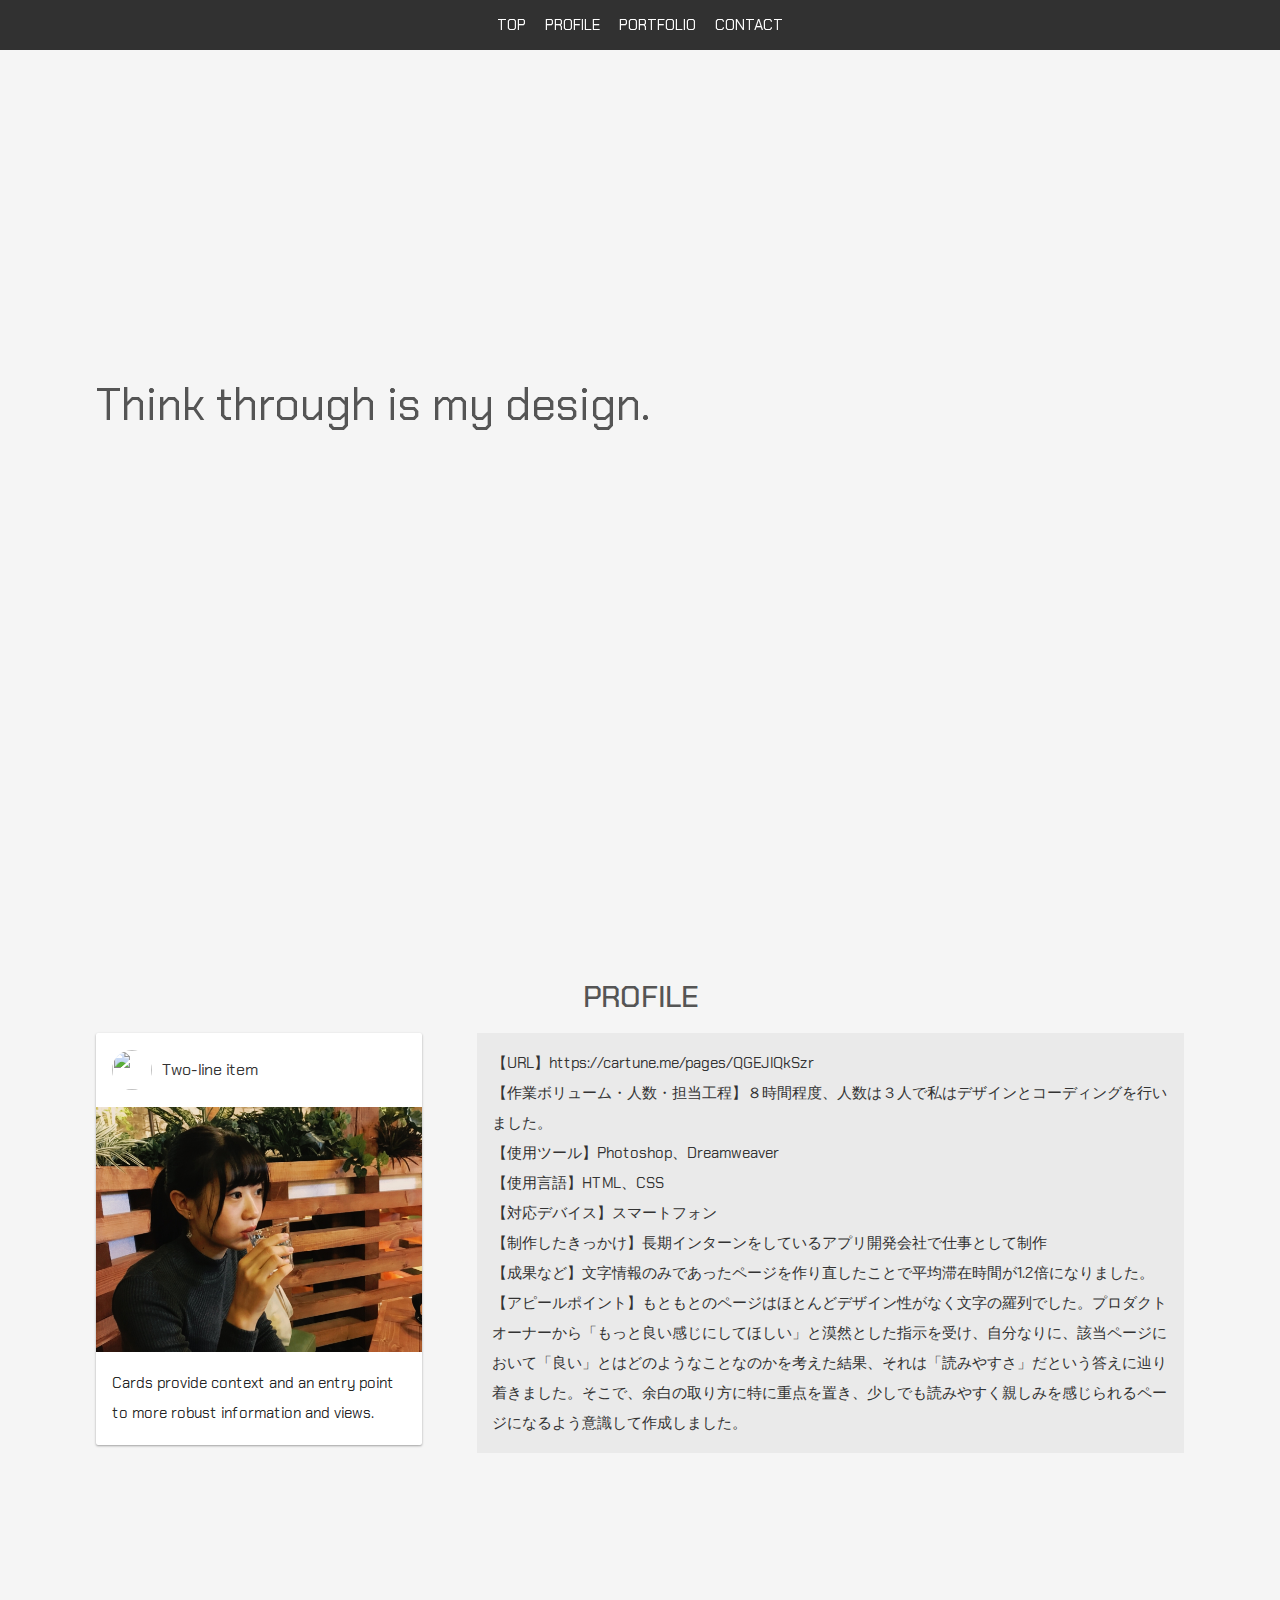
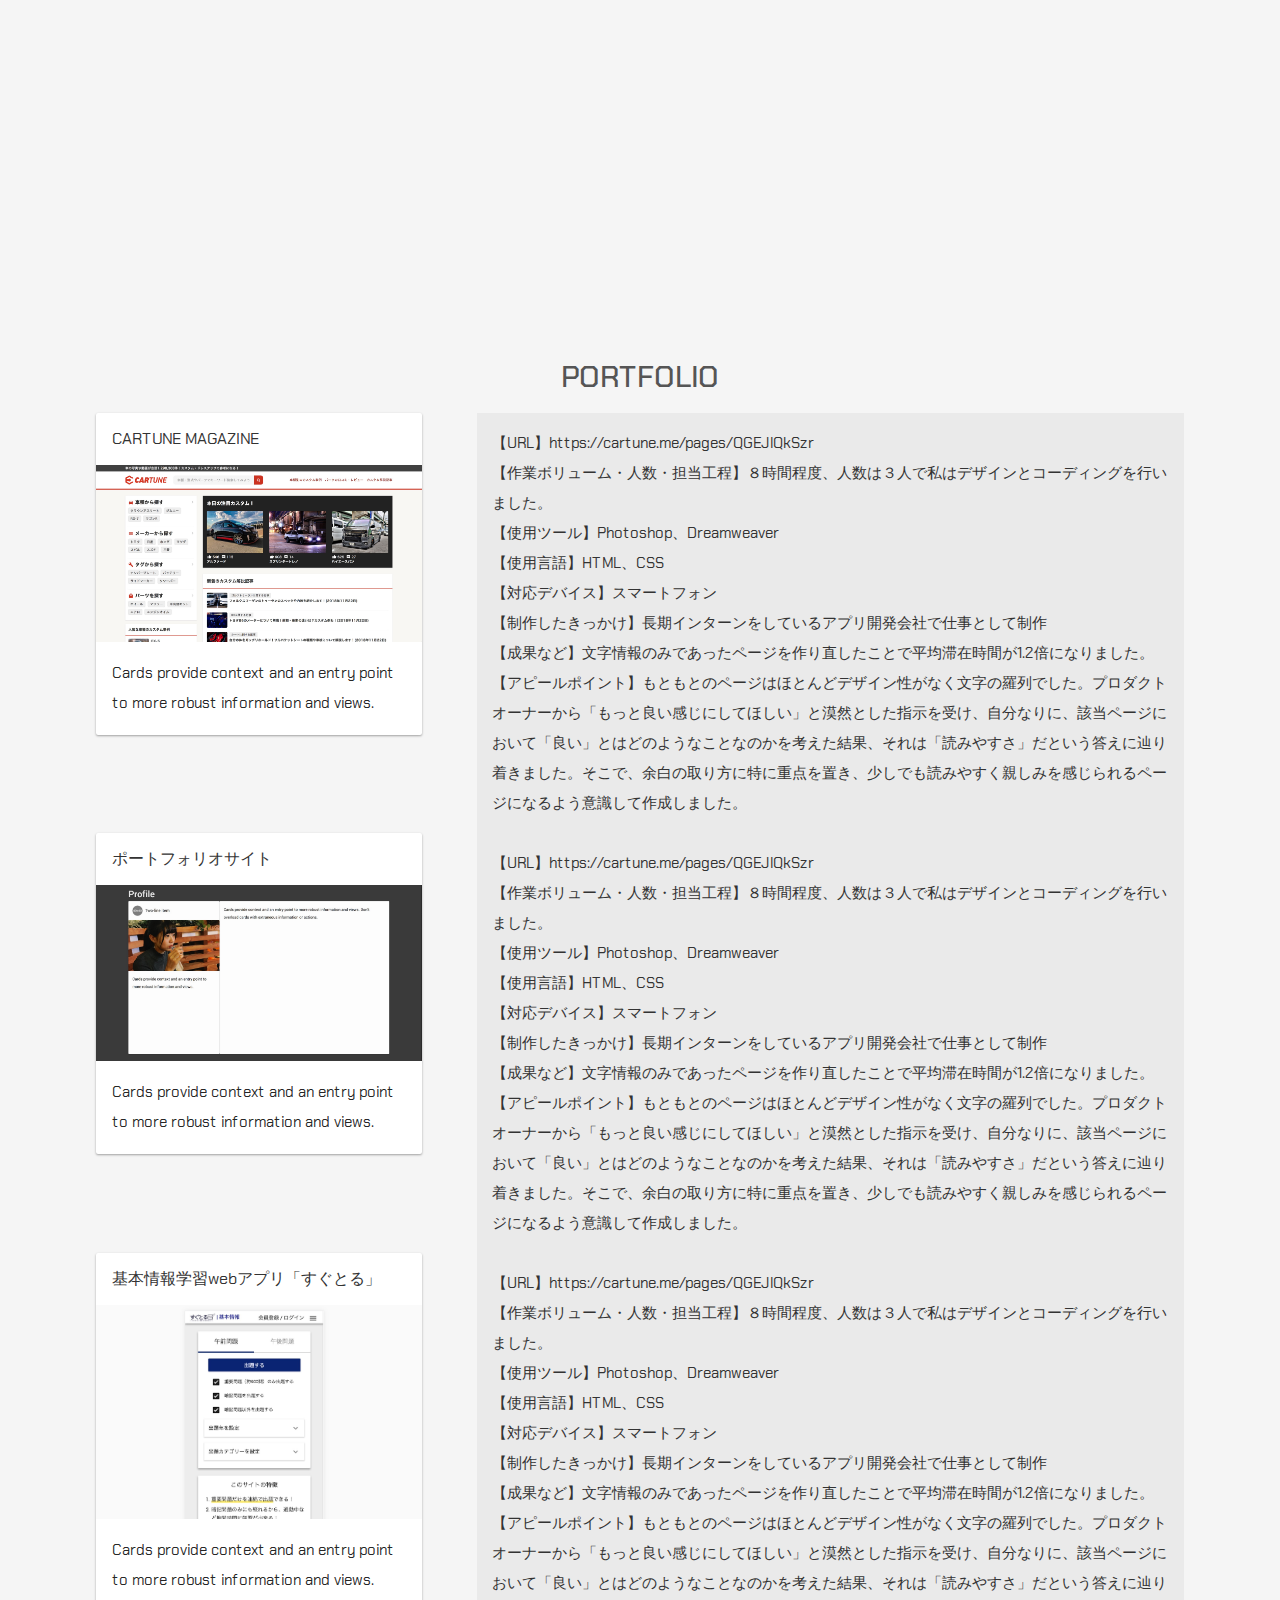
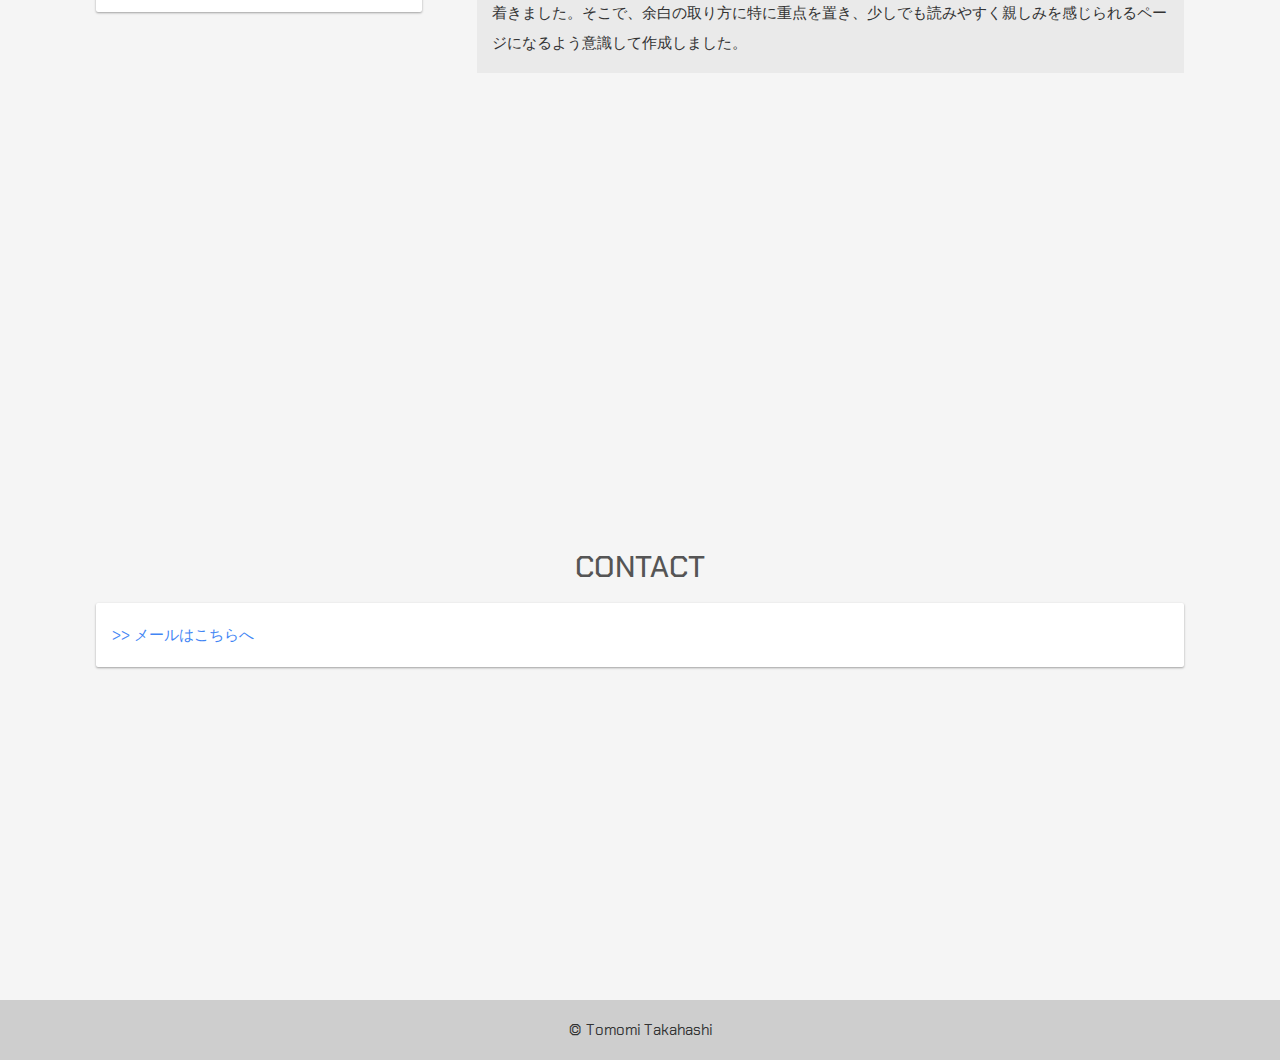
==== commit 6efaa16f: "topのアニメーション作成" ====
--- a/index2.html
+++ b/index2.html
@@ -5,9 +5,208 @@
 	<title>無題ドキュメント</title>
 	<link rel="stylesheet" href="https://maxcdn.bootstrapcdn.com/bootstrap/3.3.6/css/bootstrap.min.css">
 	<link href="public/pmd-1.3.1/assets/css/propeller.min.css" rel="stylesheet">
-	<link rel="stylesheet" href="assets/css2/style.css">
+	<link href="https://fonts.googleapis.com/css?family=Chakra+Petch" rel="stylesheet">
+	<link rel="stylesheet" href="assets/css/style2.css">
 </head>
 
 <body>
+	<div id="wrap">
+		<!-- ナビゲーション -->
+		<div class="nav">
+			<ul>
+				<li><a href="#top">TOP</a></li>
+				<li><a href="#profile">PROFILE</a></li>
+				<li><a href="#portfolio">PORTFOLIO</a></li>
+				<li><a href="#contact">CONTACT</a></li>
+			</ul>
+		</div>
+		<div class="content">
+			<div id="top">
+				<section id="figure">
+				    <div class="inner">
+				        <div class="figure1">1</div>
+				        <div class="figure2">2</div>
+				        <div class="figure3">3</div>
+				        <div class="figure4">4</div>
+				        <div class="figure5">5</div>
+				        <div class="figure6">6</div>
+				        <div class="figure7">7</div>
+				        <div class="figure8">8</div>
+				        <div class="figure9">9</div>
+				        <div class="figure1_blue">1</div>
+				        <div class="figure2_blue">2</div>
+				        <div class="figure3_blue">3</div>
+				        <div class="figure4_blue">4</div>
+				        <div class="figure5_blue">5</div>
+				        <div class="figure6_blue">6</div>
+				        <div class="figure7_blue">7</div>
+				        <div class="figure8_blue">8</div>
+				        <div class="figure9_blue">9</div>
+				        <div class="figure1_red">1</div>
+				        <div class="figure2_red">2</div>
+				        <div class="figure3_red">3</div>
+				        <div class="figure4_red">4</div>
+				        <div class="figure5_red">5</div>
+				        <div class="figure6_red">6</div>
+				        <div class="figure7_red">7</div>
+				        <div class="figure8_red">8</div>
+				        <div class="figure9_red">9</div>
+				    </div>
+				</section>
+				<div class="top-comment">Think through is my design.</div>
+			</div>
+
+			<!-- プロフィール -->
+			<div id="profile">
+				<h2>PROFILE</h2>
+				<!--Media, Title, Description and Action area -->
+				<div class="pmd-card pmd-card-default">
+					<!-- Card header -->
+				    <div class="pmd-card-title">
+				        <div class="media-left">
+				            <a href="javascript:void(0);" class="avatar-list-img">
+				                <img width="40" height="40" src="http://propeller.in/assets/images/avatar-icon-40x40.png">
+				            </a>
+				        </div>
+				        <div class="media-body media-middle">
+				            <h3 class="pmd-card-title-text">Two-line item</h3>
+				        </div>
+				    </div>
+				    
+				    <!-- Card media -->
+				    <div class="pmd-card-media">
+				        <img width="1184" height="666" class="img-responsive" src="assets/img/prof.JPG">
+				    </div>
+				    
+				    <!-- Card body -->
+				    <div class="pmd-card-body">
+				        Cards provide context and an entry point to more robust information and views. 
+				    </div>
+				</div>
+				<div class="description description1">
+					【URL】https://cartune.me/pages/QGEJlQkSzr<br>
+					【作業ボリューム・人数・担当工程】８時間程度、人数は３人で私はデザインとコーディングを行いました。<br>
+					【使用ツール】Photoshop、Dreamweaver<br>
+					【使用言語】HTML、CSS<br>
+					【対応デバイス】スマートフォン<br>
+					【制作したきっかけ】長期インターンをしているアプリ開発会社で仕事として制作<br>
+					【成果など】文字情報のみであったページを作り直したことで平均滞在時間が1.2倍になりました。
+					【アピールポイント】もともとのページはほとんどデザイン性がなく文字の羅列でした。プロダクトオーナーから「もっと良い感じにしてほしい」と漠然とした指示を受け、自分なりに、該当ページにおいて「良い」とはどのようなことなのかを考えた結果、それは「読みやすさ」だという答えに辿り着きました。そこで、余白の取り方に特に重点を置き、少しでも読みやすく親しみを感じられるページになるよう意識して作成しました。 <br>
+				</div>
+				<div class="cf"></div>
+			</div>
+
+			<!-- ポートフォリオ -->
+			<div id="portfolio">
+				<h2>PORTFOLIO</h2>
+				<div class="works">
+					<div class="work work1">
+						<div class="pmd-card pmd-card-default">
+						    <div class="pmd-card-title">
+						        <div class="media-body media-middle">
+						            <h3 class="pmd-card-title-text">CARTUNE MAGAZINE</h3>
+						        </div>
+						    </div>
+						    
+						    <div class="pmd-card-media">
+						        <img width="1184" height="666" class="img-responsive" src="assets/img/magazine.jpg">
+						    </div>
+						    
+						    <div class="pmd-card-body">
+						        Cards provide context and an entry point to more robust information and views. 
+						    </div>
+						</div>
+					</div>
+					<div class="description description2">
+						【URL】https://cartune.me/pages/QGEJlQkSzr<br>
+						【作業ボリューム・人数・担当工程】８時間程度、人数は３人で私はデザインとコーディングを行いました。<br>
+						【使用ツール】Photoshop、Dreamweaver<br>
+						【使用言語】HTML、CSS<br>
+						【対応デバイス】スマートフォン<br>
+						【制作したきっかけ】長期インターンをしているアプリ開発会社で仕事として制作<br>
+						【成果など】文字情報のみであったページを作り直したことで平均滞在時間が1.2倍になりました。
+						【アピールポイント】もともとのページはほとんどデザイン性がなく文字の羅列でした。プロダクトオーナーから「もっと良い感じにしてほしい」と漠然とした指示を受け、自分なりに、該当ページにおいて「良い」とはどのようなことなのかを考えた結果、それは「読みやすさ」だという答えに辿り着きました。そこで、余白の取り方に特に重点を置き、少しでも読みやすく親しみを感じられるページになるよう意識して作成しました。 <br>
+					</div>
+					<div class="cf"></div>
+					<div class="work work2">
+						<div class="pmd-card pmd-card-default">
+						    <div class="pmd-card-title">
+						        <div class="media-body media-middle">
+						            <h3 class="pmd-card-title-text">ポートフォリオサイト</h3>
+						        </div>
+						    </div>
+						    
+						    <div class="pmd-card-media">
+						        <img width="1184" height="666" class="img-responsive" src="assets/img/pfs.jpg">
+						    </div>
+						    
+						    <div class="pmd-card-body">
+						        Cards provide context and an entry point to more robust information and views. 
+						    </div>
+						</div>
+					</div>
+					<div class="description description3">
+						【URL】https://cartune.me/pages/QGEJlQkSzr<br>
+						【作業ボリューム・人数・担当工程】８時間程度、人数は３人で私はデザインとコーディングを行いました。<br>
+						【使用ツール】Photoshop、Dreamweaver<br>
+						【使用言語】HTML、CSS<br>
+						【対応デバイス】スマートフォン<br>
+						【制作したきっかけ】長期インターンをしているアプリ開発会社で仕事として制作<br>
+						【成果など】文字情報のみであったページを作り直したことで平均滞在時間が1.2倍になりました。
+						【アピールポイント】もともとのページはほとんどデザイン性がなく文字の羅列でした。プロダクトオーナーから「もっと良い感じにしてほしい」と漠然とした指示を受け、自分なりに、該当ページにおいて「良い」とはどのようなことなのかを考えた結果、それは「読みやすさ」だという答えに辿り着きました。そこで、余白の取り方に特に重点を置き、少しでも読みやすく親しみを感じられるページになるよう意識して作成しました。 <br>
+					</div>
+					<div class="cf"></div>
+					<div class="work work3">
+						<div class="pmd-card pmd-card-default">
+						    <div class="pmd-card-title">
+						        <div class="media-body media-middle">
+						            <h3 class="pmd-card-title-text">基本情報学習webアプリ「すぐとる」</h3>
+						        </div>
+						    </div>
+						    
+						    <div class="pmd-card-media">
+						        <img width="1184" height="666" class="img-responsive" src="assets/img/sugutoru.jpg">
+						    </div>
+						    
+						    <div class="pmd-card-body">
+						        Cards provide context and an entry point to more robust information and views. 
+						    </div>
+						</div>
+					</div>
+					<div class="description description4">
+						【URL】https://cartune.me/pages/QGEJlQkSzr<br>
+						【作業ボリューム・人数・担当工程】８時間程度、人数は３人で私はデザインとコーディングを行いました。<br>
+						【使用ツール】Photoshop、Dreamweaver<br>
+						【使用言語】HTML、CSS<br>
+						【対応デバイス】スマートフォン<br>
+						【制作したきっかけ】長期インターンをしているアプリ開発会社で仕事として制作<br>
+						【成果など】文字情報のみであったページを作り直したことで平均滞在時間が1.2倍になりました。
+						【アピールポイント】もともとのページはほとんどデザイン性がなく文字の羅列でした。プロダクトオーナーから「もっと良い感じにしてほしい」と漠然とした指示を受け、自分なりに、該当ページにおいて「良い」とはどのようなことなのかを考えた結果、それは「読みやすさ」だという答えに辿り着きました。そこで、余白の取り方に特に重点を置き、少しでも読みやすく親しみを感じられるページになるよう意識して作成しました。 <br>
+					</div>
+					<div class="cf"></div>
+				</div>
+			</div>
+			<div id="contact">
+				<h2>CONTACT</h2>
+				<!-- Card body --> 
+				<div class="pmd-card pmd-card-default pmd-z-depth pmd-card-custom-form">
+				    <div class="pmd-card-body">
+				    	<a href="mailto:ngt@moegi.waseda.jp" class="mail"> >> メールはこちらへ</a>
+				    </div>
+				</div>			
+			</div>
+		</div>
+		<footer>
+			<div>&copy; Tomomi Takahashi</div>
+		</footer>
+	</div>
+
+		<!-- jQuery before Propeller.js -->
+	    <script type="text/javascript" src="https://ajax.googleapis.com/ajax/libs/jquery/1.11.3/jquery.min.js"></script>
+		
+	    <!-- Include all compiled plugins (below), or include individual files as needed -->
+		<script type="text/javascript" src="https://maxcdn.bootstrapcdn.com/bootstrap/3.3.6/js/bootstrap.min.js"></script>
+	    <script type="text/javascript" src="public/pmd-1.3.1/assets/js/propeller.min.js"></script>
+
 </body>
 </html>
--- a/assets/css/style2.css
+++ b/assets/css/style2.css
@@ -0,0 +1,412 @@
+@charset "UTF-8";
+/* CSS Document */
+
+body {
+	margin: 0;
+	padding: 0;
+	background-color: #F5F5F5;
+	font-size: 15px;
+	line-height: 2;
+	font-family: 'Chakra Petch', sans-serif;
+}
+
+p,h1,h2,h3,h4,h5,h6 {
+	margin: 0;
+}
+
+h2 {
+	margin: 20px 0;
+	font-size: 30px;
+	text-align: center;
+	color: #555;
+}
+
+ul {
+	margin: 0;
+	padding: 0;
+}
+
+a {
+}
+
+a:visited {
+}
+
+a:hover {
+}
+
+.cf {
+	clear: both;
+}
+
+.content {
+	width: 85%;
+	margin: 0 auto;
+}
+
+.nav {
+	width: 100%;
+	position: fixed;
+	background-color: rgba(0,0,0,0.8);
+}
+
+.nav ul {
+	padding: 10px 0;
+	text-align: center;
+}
+
+.nav ul li {
+	display: inline;
+	list-style: none;
+}
+
+.nav ul li:not(:nth-child(4)) {
+	margin-right: 15px;
+}
+
+.nav ul li a {
+	color: #fff;
+}
+
+#top section .inner div {
+    opacity: 0;
+    -webkit-transform-origin: 0px 0px;
+    -ms-transform-origin: 0px 0px;
+    transform-origin: 0px 0px;
+    -webkit-animation-name: Drop;
+    animation-name: Drop;
+    -webkit-animation-iteration-count: infinite;
+    animation-iteration-count: infinite;
+    -webkit-animation-timing-function: linear;
+    animation-timing-function: linear;
+    -webkit-animation-fill-mode: forwards;
+    animation-fill-mode: forwards;
+}
+
+#figure .inner div {
+    position: absolute;
+    display: block;
+    font-size: 30px;
+}
+
+.figure1 {
+    left: 5%;
+    -webkit-animation-duration: 4s;
+    animation-duration: 4s;
+}
+
+.figure2 {
+    left: 15%;
+    -webkit-animation-duration: 4.6s;
+    animation-duration: 4.6s;
+    -webkit-animation-delay: 0.2s;
+    animation-delay: 0.2s;
+}
+
+.figure3 {
+    left: 25%;
+    -webkit-animation-duration: 4.9s;
+    animation-duration: 4.9s;
+    -webkit-animation-delay: 0.4s;
+    animation-delay: 0.4s;
+}
+
+.figure4 {
+    left: 35%;
+    -webkit-animation-duration: 3.8s;
+    animation-duration: 3.8s;
+    -webkit-animation-delay: 0s;
+    animation-delay: 0s;
+}
+
+.figure5 {
+    left: 45%;
+    -webkit-animation-duration: 3.8s;
+    animation-duration: 3.8s;
+    -webkit-animation-delay: 1s;
+    animation-delay: 1s;
+}
+
+.figure6 {
+    left: 55%;
+    -webkit-animation-duration: 3.6s;
+    animation-duration: 3.6s;
+    -webkit-animation-delay: 1.2s;
+    animation-delay: 1.2s;
+}
+
+.figure7 {
+    left: 65%;
+    -webkit-animation-duration: 4s;
+    animation-duration: 4s;
+    -webkit-animation-delay: 1.2s;
+    animation-delay: 1.2s;
+}
+
+.figure8 {
+    left: 75%;
+    -webkit-animation-duration: 4.4s;
+    animation-duration: 4.4s;
+    -webkit-animation-delay: 1.4s;
+    animation-delay: 1.4s;
+}
+
+.figure9 {
+    left: 85%;
+    -webkit-animation-duration: 4.6s;
+    animation-duration: 4.6s;
+    -webkit-animation-delay: 1.4s;
+    animation-delay: 1.4s;
+}
+
+.figure2_blue {
+	color: #6699cc;
+    left: 7%;
+    -webkit-animation-duration: 4.2s;
+    animation-duration: 4.2s;
+}
+
+.figure4_blue {
+	color: #6699cc;
+    left: 17%;
+    -webkit-animation-duration: 4.8s;
+    animation-duration: 4.8s;
+    -webkit-animation-delay: 0.2s;
+    animation-delay: 0.2s;
+}
+
+.figure6_blue {
+	color: #6699cc;
+    left: 27%;
+    -webkit-animation-duration: 5.1s;
+    animation-duration: 5.1s;
+    -webkit-animation-delay: 0.1s;
+    animation-delay: 0.1s;
+}
+
+.figure8_blue {
+	color: #6699cc;
+    left: 37%;
+    -webkit-animation-duration: 4s;
+    animation-duration: 4s;
+    -webkit-animation-delay: 0s;
+    animation-delay: 0s;
+}
+
+.figure1_blue {
+	color: #6699cc;
+    left: 47%;
+    -webkit-animation-duration: 4s;
+    animation-duration: 4s;
+    -webkit-animation-delay: 1s;
+    animation-delay: 1s;
+}
+
+.figure3_blue {
+	color: #6699cc;
+    left: 57%;
+    -webkit-animation-duration: 3.8s;
+    animation-duration: 3.8s;
+    -webkit-animation-delay: 0.8s;
+    animation-delay: 0.8s;
+}
+
+.figure5_blue {
+	color: #6699cc;
+    left: 67%;
+    -webkit-animation-duration: 4.2s;
+    animation-duration: 4.2s;
+    -webkit-animation-delay: 1.2s;
+    animation-delay: 1.2s;
+}
+
+.figure7_blue {
+	color: #6699cc;
+    left: 77%;
+    -webkit-animation-duration: 4.6s;
+    animation-duration: 4.6s;
+    -webkit-animation-delay: 1.4s;
+    animation-delay: 1.4s;
+}
+
+.figure9_blue {
+	color: #6699cc;
+    left: 87%;
+    -webkit-animation-duration: 4.8s;
+    animation-duration: 4.8s;
+    -webkit-animation-delay: 0.6s;
+    animation-delay: 0.6s;
+}
+
+.figure1_red {
+	color: #cc3333;
+    left: -2%;
+    -webkit-animation-duration: 4.2s;
+    animation-duration: 4.2s;
+}
+
+.figure3_red {
+	color: #cc3333;
+    left: 12%;
+    -webkit-animation-duration: 4.8s;
+    animation-duration: 4.8s;
+    -webkit-animation-delay: 0.2s;
+    animation-delay: 0.2s;
+}
+
+.figure5_red {
+	color: #cc3333;
+    left: 26%;
+    -webkit-animation-duration: 5.1s;
+    animation-duration: 5.1s;
+    -webkit-animation-delay: 0.4s;
+    animation-delay: 0.4s;
+}
+
+.figure7_red {
+	color: #cc3333;
+    left: 40%;
+    -webkit-animation-duration: 4s;
+    animation-duration: 4s;
+    -webkit-animation-delay: 0s;
+    animation-delay: 0s;
+}
+
+.figure9_red {
+	color: #cc3333;
+    left: 54%;
+    -webkit-animation-duration: 4s;
+    animation-duration: 4s;
+    -webkit-animation-delay: 1s;
+    animation-delay: 1s;
+}
+
+.figure2_red {
+	color: #cc3333;
+    left: 68%;
+    -webkit-animation-duration: 3.8s;
+    animation-duration: 3.8s;
+    -webkit-animation-delay: 1.2s;
+    animation-delay: 1.2s;
+}
+
+.figure4_red {
+	color: #cc3333;
+    left: 82%;
+    -webkit-animation-duration: 4.2s;
+    animation-duration: 4.2s;
+    -webkit-animation-delay: 1.2s;
+    animation-delay: 1.2s;
+}
+
+.figure6_red {
+	color: #cc3333;
+    left: 94%;
+    -webkit-animation-duration: 4.6s;
+    animation-duration: 4.6s;
+    -webkit-animation-delay: 1.4s;
+    animation-delay: 1.4s;
+}
+
+.figure8_red {
+	color: #cc3333;
+    left: 102%;
+    -webkit-animation-duration: 4.8s;
+    animation-duration: 4.8s;
+    -webkit-animation-delay: 1.4s;
+    animation-delay: 1.4s;
+}
+
+@-webkit-keyframes Drop {
+    0% {
+        -webkit-transform: translateY(10px);
+        transform: translateY(10px);
+        opacity: 0;
+    }
+
+    50% {
+        -webkit-transform: translateY(50vh);
+        transform: translateY(50vh);
+        opacity: 1;
+    }
+
+    100% {
+        -webkit-transform: translateY(90vh);
+        transform: translateY(90vh);
+        opacity: 0.3;
+    }
+}
+
+@keyframes Drop {
+    0% {
+        -webkit-transform: translateY(10px);
+        transform: translateY(10px);
+        opacity: 0;
+    }
+
+    50% {
+        -webkit-transform: translateY(50vh);
+        transform: translateY(50vh);
+        opacity: 1;
+    }
+
+    100% {
+        -webkit-transform: translateY(90vh);
+        transform: translateY(90vh);
+        opacity: 0.3;
+    }
+}
+
+#top,#profile {
+	height: 100vh;
+}
+
+#top,#profile,#portfolio {
+	margin-bottom: 80px;
+}
+
+#top {
+	position: relative;
+}
+
+#top .top-comment {
+	position: absolute;
+	top: 40%;
+	font-size: 45px;
+	color: #555;
+}
+
+#profile .pmd-card {
+	float: left;
+	width: 30%;
+}
+
+#portfolio {
+	height: 190vh;
+}
+
+#portfolio .work {
+	float: left;
+	width: 30%;
+}
+
+.description {
+	float: right;
+	display: inline-block;
+	padding: 15px;
+	width: 65%;
+	background-color: #EAEAEA;
+}
+
+#contact {
+	height: 50vh;
+}
+
+footer {
+	background-color: #CECECE;
+}
+
+footer div {
+	padding: 15px 0;
+	text-align: center;
+}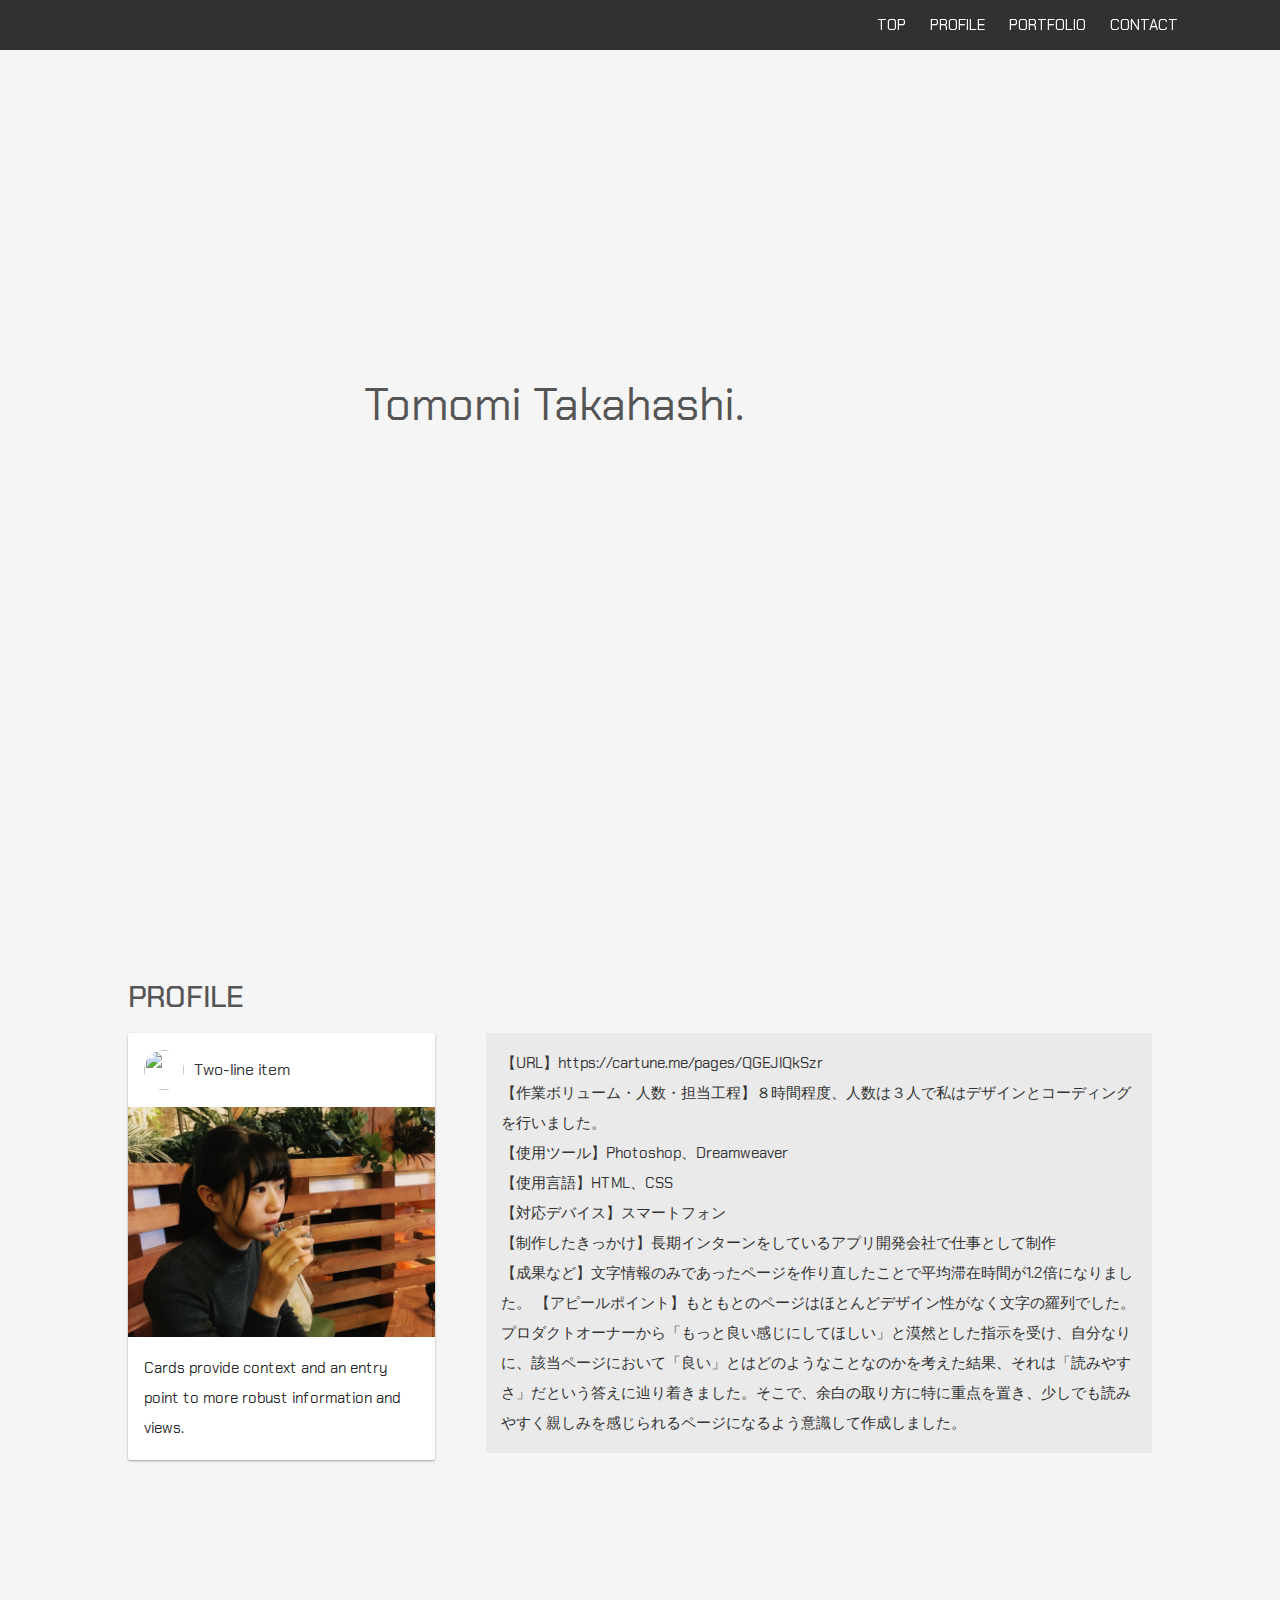
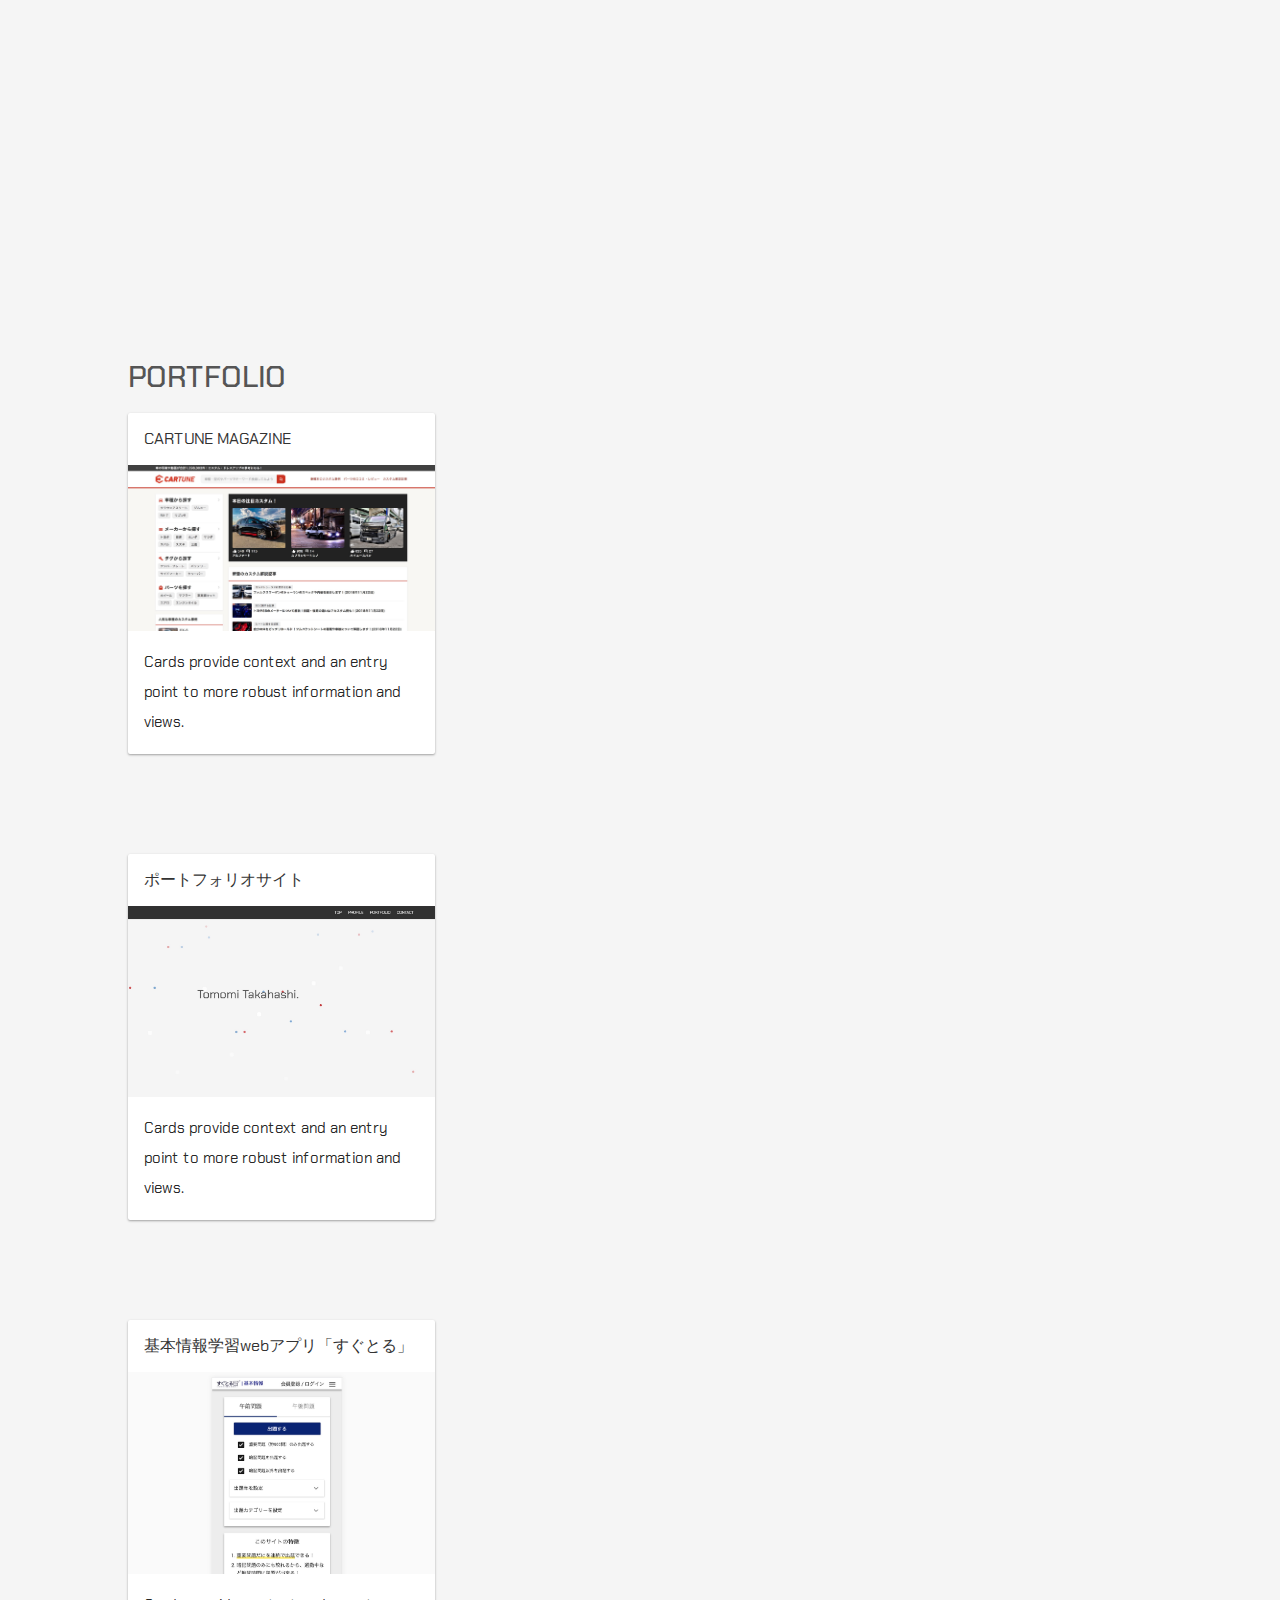
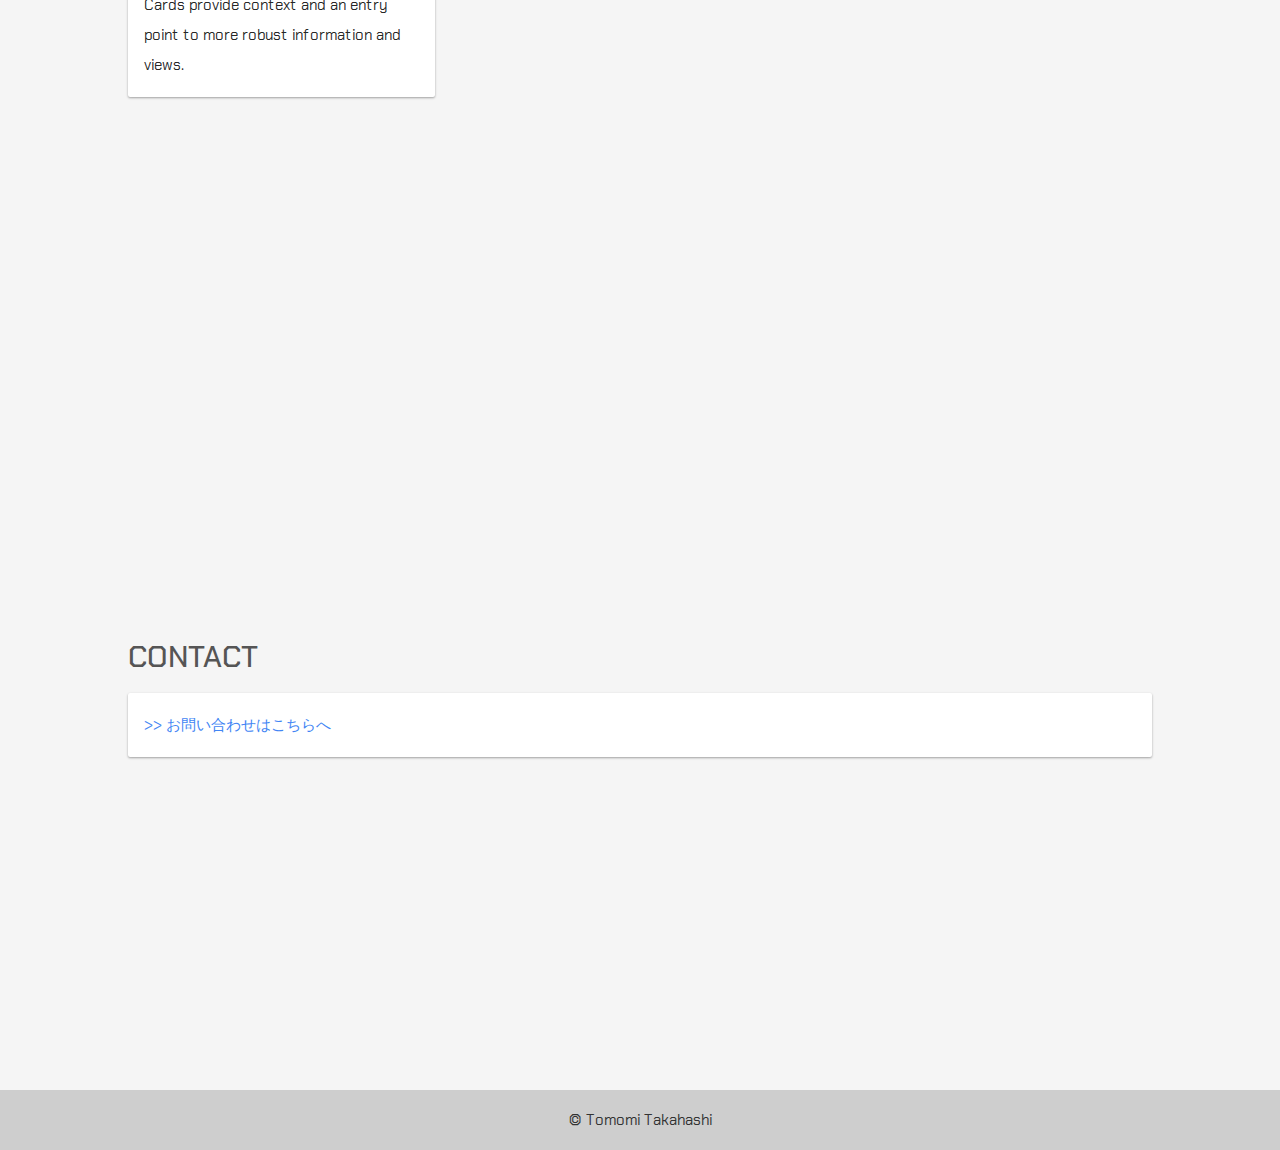
==== commit c97cd6d4: "一旦コミット" ====
--- a/index2.html
+++ b/index2.html
@@ -5,7 +5,7 @@
 	<title>無題ドキュメント</title>
 	<link rel="stylesheet" href="https://maxcdn.bootstrapcdn.com/bootstrap/3.3.6/css/bootstrap.min.css">
 	<link href="public/pmd-1.3.1/assets/css/propeller.min.css" rel="stylesheet">
-	<link href="https://fonts.googleapis.com/css?family=Chakra+Petch" rel="stylesheet">
+	<link href="https://fonts.googleapis.com/css?family=Chakra+Petch:400,500" rel="stylesheet">
 	<link rel="stylesheet" href="assets/css/style2.css">
 </head>
 
@@ -24,36 +24,36 @@
 			<div id="top">
 				<section id="figure">
 				    <div class="inner">
-				        <div class="figure1">1</div>
-				        <div class="figure2">2</div>
-				        <div class="figure3">3</div>
-				        <div class="figure4">4</div>
-				        <div class="figure5">5</div>
-				        <div class="figure6">6</div>
-				        <div class="figure7">7</div>
-				        <div class="figure8">8</div>
-				        <div class="figure9">9</div>
-				        <div class="figure1_blue">1</div>
-				        <div class="figure2_blue">2</div>
-				        <div class="figure3_blue">3</div>
-				        <div class="figure4_blue">4</div>
-				        <div class="figure5_blue">5</div>
-				        <div class="figure6_blue">6</div>
-				        <div class="figure7_blue">7</div>
-				        <div class="figure8_blue">8</div>
-				        <div class="figure9_blue">9</div>
-				        <div class="figure1_red">1</div>
-				        <div class="figure2_red">2</div>
-				        <div class="figure3_red">3</div>
-				        <div class="figure4_red">4</div>
-				        <div class="figure5_red">5</div>
-				        <div class="figure6_red">6</div>
-				        <div class="figure7_red">7</div>
-				        <div class="figure8_red">8</div>
-				        <div class="figure9_red">9</div>
+				        <div class="figure1"></div>
+				        <div class="figure2"></div>
+				        <div class="figure3"></div>
+				        <div class="figure4"></div>
+				        <div class="figure5"></div>
+				        <div class="figure6"></div>
+				        <div class="figure7"></div>
+				        <div class="figure8"></div>
+				        <div class="figure9"></div>
+				        <div class="figure1_blue blue"></div>
+				        <div class="figure2_blue blue"></div>
+				        <div class="figure3_blue blue"></div>
+				        <div class="figure4_blue blue"></div>
+				        <div class="figure5_blue blue"></div>
+				        <div class="figure6_blue blue"></div>
+				        <div class="figure7_blue blue"></div>
+				        <div class="figure8_blue blue"></div>
+				        <div class="figure9_blue blue"></div>
+				        <div class="figure1_red red"></div>
+				        <div class="figure2_red red"></div>
+				        <div class="figure3_red red"></div>
+				        <div class="figure4_red red"></div>
+				        <div class="figure5_red red"></div>
+				        <div class="figure6_red red"></div>
+				        <div class="figure7_red red"></div>
+				        <div class="figure8_red red"></div>
+				        <div class="figure9_red red"></div>
 				    </div>
 				</section>
-				<div class="top-comment">Think through is my design.</div>
+				<div class="top-comment">Tomomi Takahashi.</div>
 			</div>
 
 			<!-- プロフィール -->
@@ -118,7 +118,7 @@
 						</div>
 					</div>
 					<div class="description description2">
-						【URL】https://cartune.me/pages/QGEJlQkSzr<br>
+						ああああああああああああああああああああああああああああ<br>
 						【作業ボリューム・人数・担当工程】８時間程度、人数は３人で私はデザインとコーディングを行いました。<br>
 						【使用ツール】Photoshop、Dreamweaver<br>
 						【使用言語】HTML、CSS<br>
@@ -146,7 +146,7 @@
 						</div>
 					</div>
 					<div class="description description3">
-						【URL】https://cartune.me/pages/QGEJlQkSzr<br>
+						いいいいいいいいいいいいいいいいいいいいいいいい<br>
 						【作業ボリューム・人数・担当工程】８時間程度、人数は３人で私はデザインとコーディングを行いました。<br>
 						【使用ツール】Photoshop、Dreamweaver<br>
 						【使用言語】HTML、CSS<br>
@@ -174,7 +174,7 @@
 						</div>
 					</div>
 					<div class="description description4">
-						【URL】https://cartune.me/pages/QGEJlQkSzr<br>
+						うううううううううううううううううううううううううう<br>
 						【作業ボリューム・人数・担当工程】８時間程度、人数は３人で私はデザインとコーディングを行いました。<br>
 						【使用ツール】Photoshop、Dreamweaver<br>
 						【使用言語】HTML、CSS<br>
@@ -191,7 +191,7 @@
 				<!-- Card body --> 
 				<div class="pmd-card pmd-card-default pmd-z-depth pmd-card-custom-form">
 				    <div class="pmd-card-body">
-				    	<a href="mailto:ngt@moegi.waseda.jp" class="mail"> >> メールはこちらへ</a>
+				    	<a href="mailto:ngt@moegi.waseda.jp" class="mail"> >> お問い合わせはこちらへ</a>
 				    </div>
 				</div>			
 			</div>
@@ -208,5 +208,6 @@
 		<script type="text/javascript" src="https://maxcdn.bootstrapcdn.com/bootstrap/3.3.6/js/bootstrap.min.js"></script>
 	    <script type="text/javascript" src="public/pmd-1.3.1/assets/js/propeller.min.js"></script>
 
+	    <script type="text/javascript" src="assets/js/script2.js"></script>
 </body>
 </html>
--- a/assets/css/style2.css
+++ b/assets/css/style2.css
@@ -17,7 +17,8 @@
 h2 {
 	margin: 20px 0;
 	font-size: 30px;
-	text-align: center;
+    font-weight: medium;
+	text-align: left;
 	color: #555;
 }
 
@@ -40,7 +41,7 @@
 }
 
 .content {
-	width: 85%;
+	width: 80%;
 	margin: 0 auto;
 }
 
@@ -48,11 +49,12 @@
 	width: 100%;
 	position: fixed;
 	background-color: rgba(0,0,0,0.8);
+    z-index: 1;
 }
 
 .nav ul {
-	padding: 10px 0;
-	text-align: center;
+	padding: 10px 8% 10px 0;
+	text-align: right;
 }
 
 .nav ul li {
@@ -61,7 +63,7 @@
 }
 
 .nav ul li:not(:nth-child(4)) {
-	margin-right: 15px;
+	margin-right: 20px;
 }
 
 .nav ul li a {
@@ -86,7 +88,22 @@
 #figure .inner div {
     position: absolute;
     display: block;
-    font-size: 30px;
+    width: 15px;
+    height: 15px;
+    border-radius: 4px;
+    background-color: #fff;
+}
+#figure .inner div.blue {
+	width: 8px;
+	height: 8px;
+	background-color: #6699cc;
+	border-radius: 3px;
+}
+#figure .inner div.red {
+	width: 8px;
+	height: 8px;
+	background-color: #cc3333;
+	border-radius: 3px;
 }
 
 .figure1 {
@@ -160,14 +177,12 @@
 }
 
 .figure2_blue {
-	color: #6699cc;
     left: 7%;
     -webkit-animation-duration: 4.2s;
     animation-duration: 4.2s;
 }
 
 .figure4_blue {
-	color: #6699cc;
     left: 17%;
     -webkit-animation-duration: 4.8s;
     animation-duration: 4.8s;
@@ -176,7 +191,6 @@
 }
 
 .figure6_blue {
-	color: #6699cc;
     left: 27%;
     -webkit-animation-duration: 5.1s;
     animation-duration: 5.1s;
@@ -185,7 +199,6 @@
 }
 
 .figure8_blue {
-	color: #6699cc;
     left: 37%;
     -webkit-animation-duration: 4s;
     animation-duration: 4s;
@@ -194,7 +207,6 @@
 }
 
 .figure1_blue {
-	color: #6699cc;
     left: 47%;
     -webkit-animation-duration: 4s;
     animation-duration: 4s;
@@ -203,7 +215,6 @@
 }
 
 .figure3_blue {
-	color: #6699cc;
     left: 57%;
     -webkit-animation-duration: 3.8s;
     animation-duration: 3.8s;
@@ -212,7 +223,6 @@
 }
 
 .figure5_blue {
-	color: #6699cc;
     left: 67%;
     -webkit-animation-duration: 4.2s;
     animation-duration: 4.2s;
@@ -221,7 +231,6 @@
 }
 
 .figure7_blue {
-	color: #6699cc;
     left: 77%;
     -webkit-animation-duration: 4.6s;
     animation-duration: 4.6s;
@@ -230,7 +239,6 @@
 }
 
 .figure9_blue {
-	color: #6699cc;
     left: 87%;
     -webkit-animation-duration: 4.8s;
     animation-duration: 4.8s;
@@ -239,14 +247,12 @@
 }
 
 .figure1_red {
-	color: #cc3333;
     left: -2%;
     -webkit-animation-duration: 4.2s;
     animation-duration: 4.2s;
 }
 
 .figure3_red {
-	color: #cc3333;
     left: 12%;
     -webkit-animation-duration: 4.8s;
     animation-duration: 4.8s;
@@ -255,7 +261,6 @@
 }
 
 .figure5_red {
-	color: #cc3333;
     left: 26%;
     -webkit-animation-duration: 5.1s;
     animation-duration: 5.1s;
@@ -264,7 +269,6 @@
 }
 
 .figure7_red {
-	color: #cc3333;
     left: 40%;
     -webkit-animation-duration: 4s;
     animation-duration: 4s;
@@ -273,7 +277,6 @@
 }
 
 .figure9_red {
-	color: #cc3333;
     left: 54%;
     -webkit-animation-duration: 4s;
     animation-duration: 4s;
@@ -282,7 +285,6 @@
 }
 
 .figure2_red {
-	color: #cc3333;
     left: 68%;
     -webkit-animation-duration: 3.8s;
     animation-duration: 3.8s;
@@ -291,7 +293,6 @@
 }
 
 .figure4_red {
-	color: #cc3333;
     left: 82%;
     -webkit-animation-duration: 4.2s;
     animation-duration: 4.2s;
@@ -300,7 +301,6 @@
 }
 
 .figure6_red {
-	color: #cc3333;
     left: 94%;
     -webkit-animation-duration: 4.6s;
     animation-duration: 4.6s;
@@ -309,7 +309,6 @@
 }
 
 .figure8_red {
-	color: #cc3333;
     left: 102%;
     -webkit-animation-duration: 4.8s;
     animation-duration: 4.8s;
@@ -331,8 +330,8 @@
     }
 
     100% {
-        -webkit-transform: translateY(90vh);
-        transform: translateY(90vh);
+        -webkit-transform: translateY(92vh);
+        transform: translateY(92vh);
         opacity: 0.3;
     }
 }
@@ -351,8 +350,8 @@
     }
 
     100% {
-        -webkit-transform: translateY(90vh);
-        transform: translateY(90vh);
+        -webkit-transform: translateY(92vh);
+        transform: translateY(92vh);
         opacity: 0.3;
     }
 }
@@ -372,6 +371,7 @@
 #top .top-comment {
 	position: absolute;
 	top: 40%;
+	left: 23%;
 	font-size: 45px;
 	color: #555;
 }
@@ -382,12 +382,16 @@
 }
 
 #portfolio {
-	height: 190vh;
+	height: 200vh;
 }
 
 #portfolio .work {
 	float: left;
 	width: 30%;
+}
+
+#portfolio .pmd-card {
+    margin-bottom: 100px;
 }
 
 .description {
@@ -398,6 +402,16 @@
 	background-color: #EAEAEA;
 }
 
+.description1 {
+    position: fixed;
+    top: 100px;
+    left: 485px;
+}
+
+.description2,.description3,.description4 {
+    display: none;
+}
+
 #contact {
 	height: 50vh;
 }
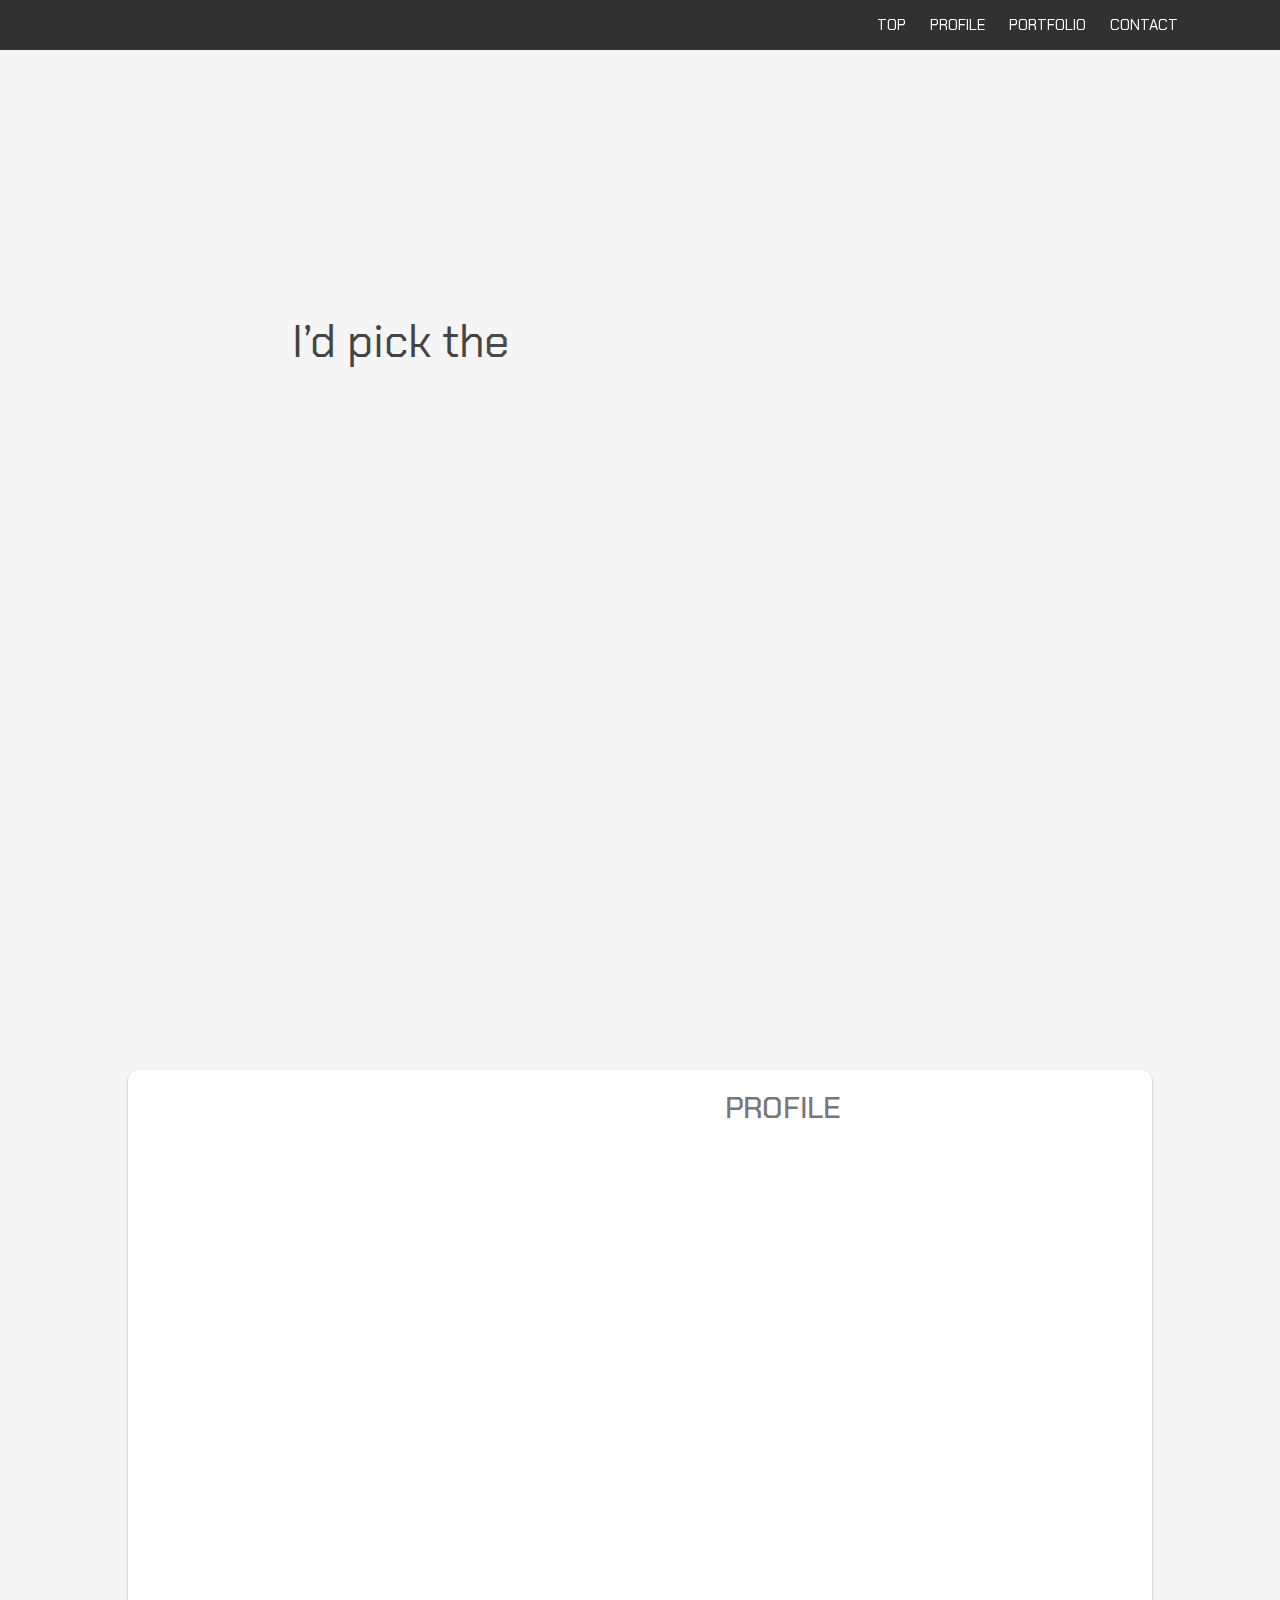
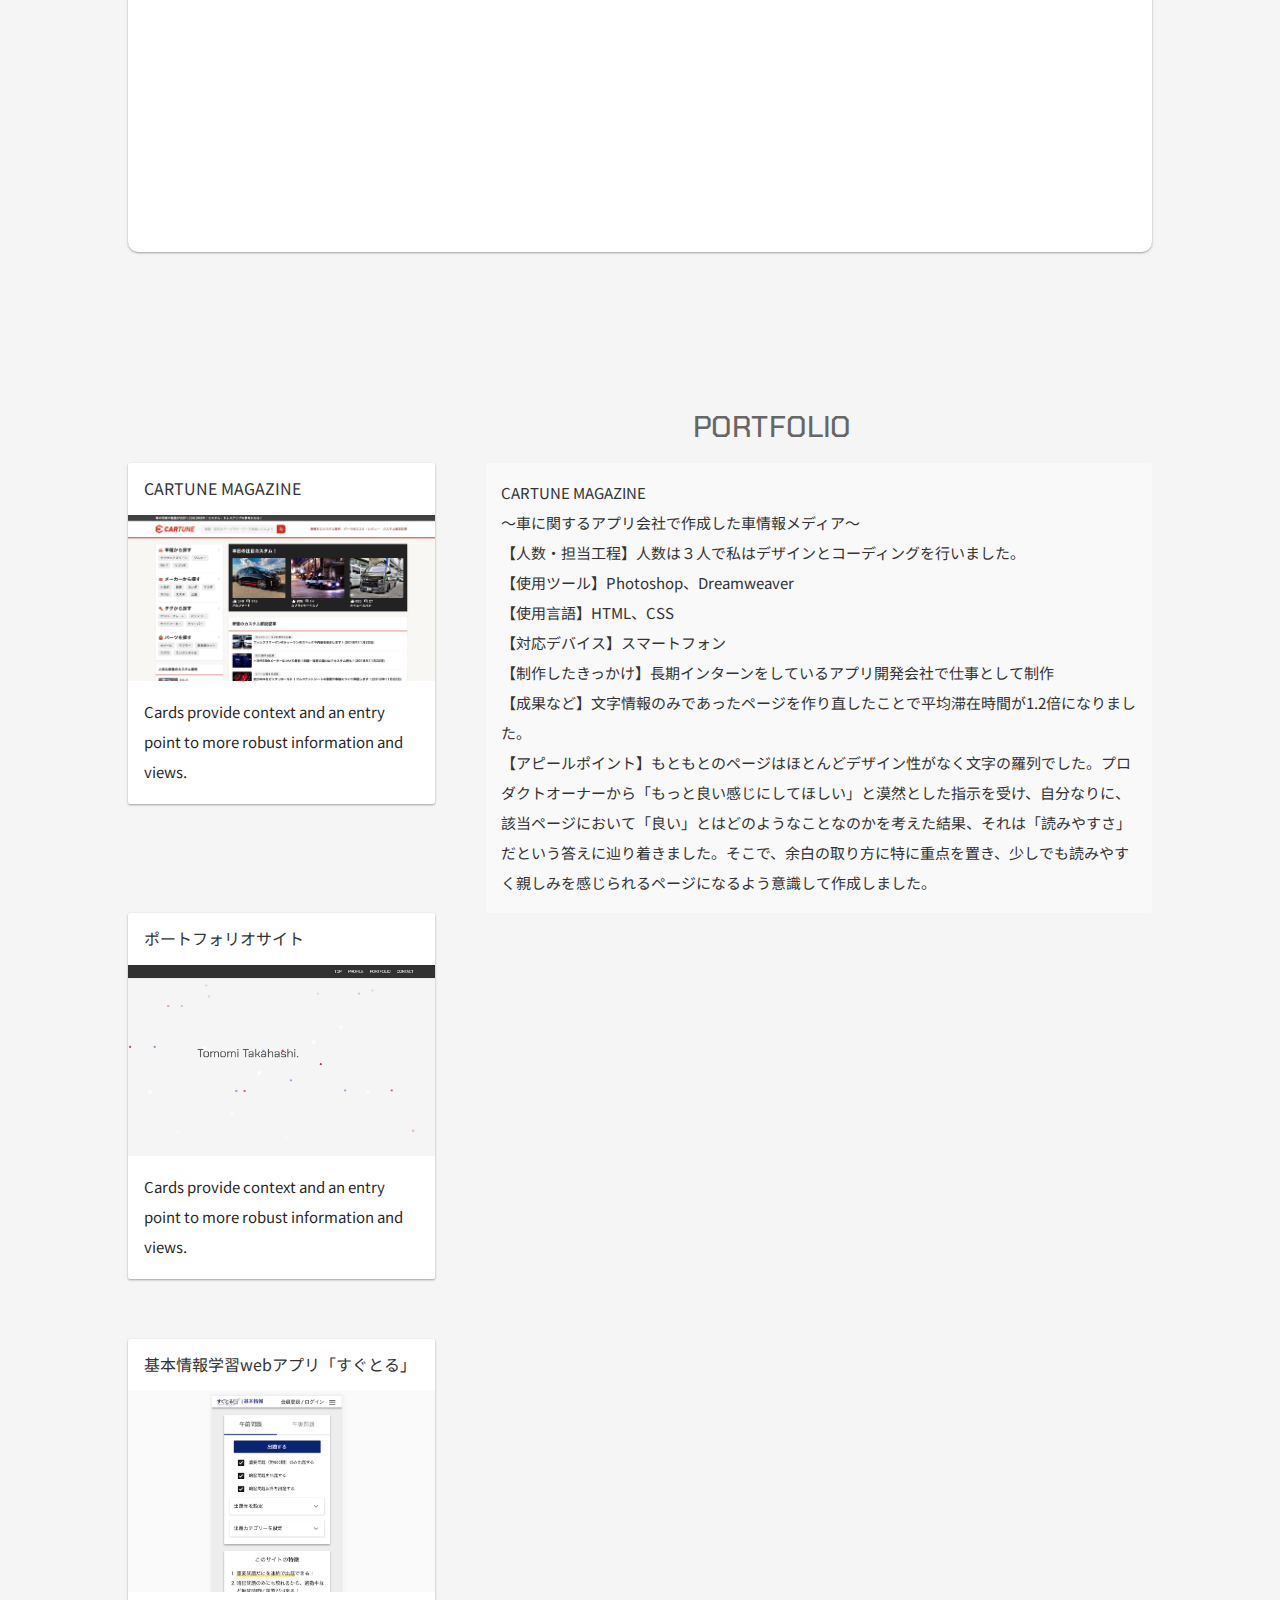
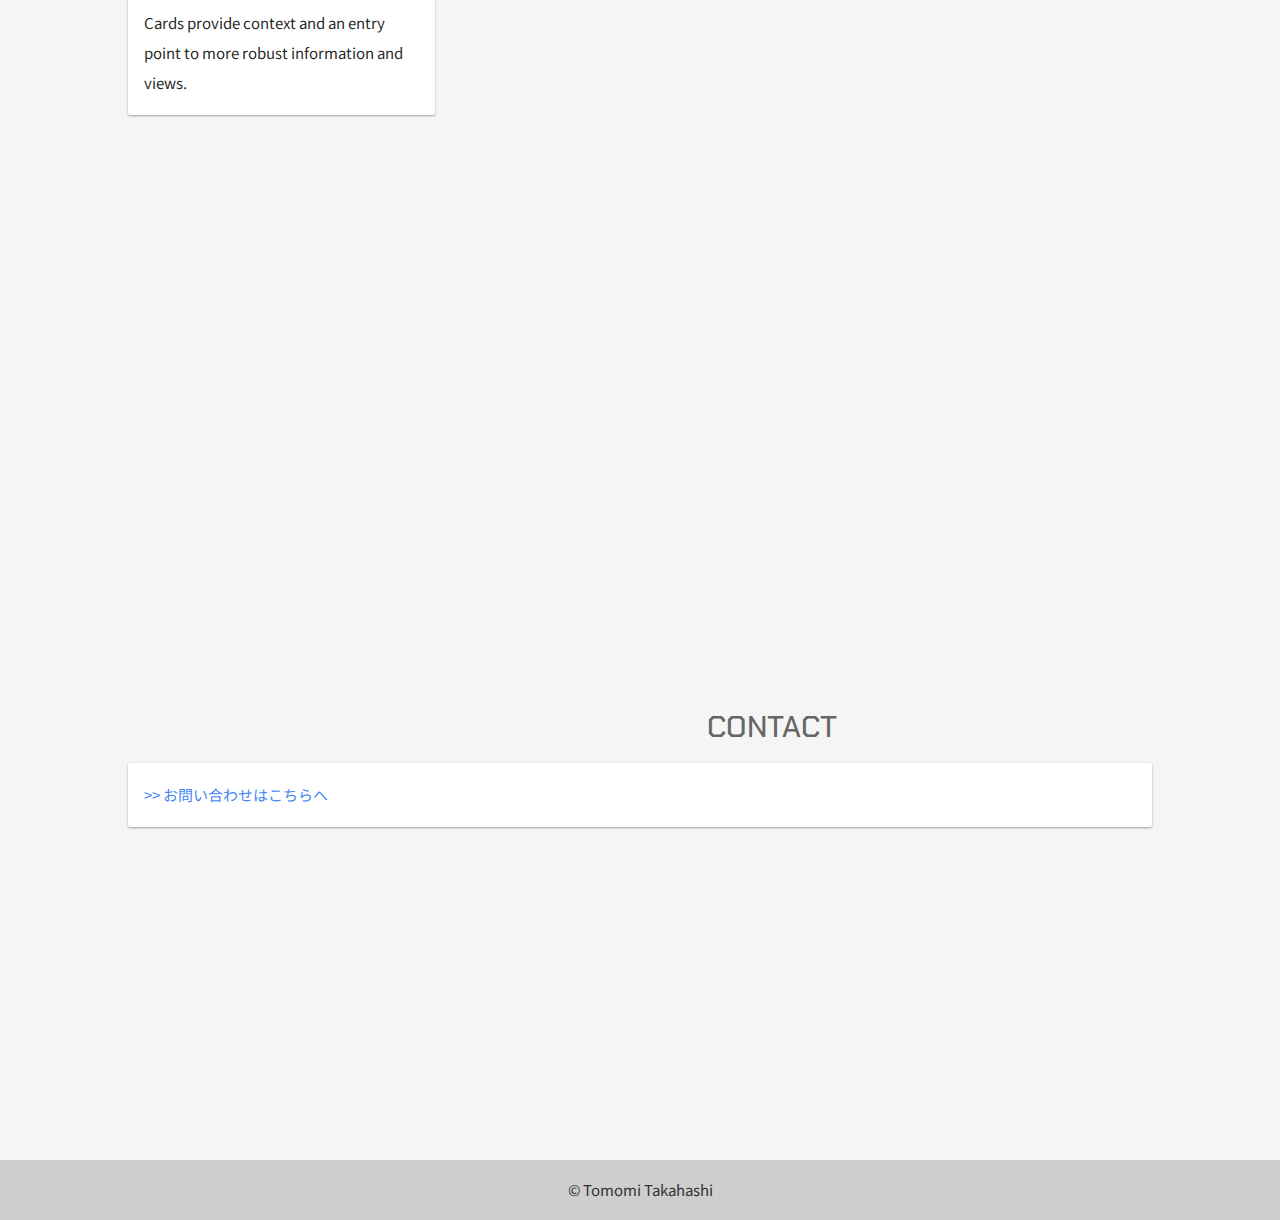
==== commit 61b2ec4e: "pfs、Labのデザイン修正など" ====
--- a/index2.html
+++ b/index2.html
@@ -6,6 +6,8 @@
 	<link rel="stylesheet" href="https://maxcdn.bootstrapcdn.com/bootstrap/3.3.6/css/bootstrap.min.css">
 	<link href="public/pmd-1.3.1/assets/css/propeller.min.css" rel="stylesheet">
 	<link href="https://fonts.googleapis.com/css?family=Chakra+Petch:400,500" rel="stylesheet">
+	<link href="https://fonts.googleapis.com/css?family=Noto+Sans+SC" rel="stylesheet">
+	<link href="https://fonts.googleapis.com/icon?family=Material+Icons"rel="stylesheet">
 	<link rel="stylesheet" href="assets/css/style2.css">
 </head>
 
@@ -53,52 +55,21 @@
 				        <div class="figure9_red red"></div>
 				    </div>
 				</section>
-				<div class="top-comment">Tomomi Takahashi.</div>
+				<div class="top-comment">I’d pick the dangerous one,  <br>because I’m not afraid of challenge.</div>
 			</div>
 
 			<!-- プロフィール -->
 			<div id="profile">
-				<h2>PROFILE</h2>
-				<!--Media, Title, Description and Action area -->
 				<div class="pmd-card pmd-card-default">
-					<!-- Card header -->
-				    <div class="pmd-card-title">
-				        <div class="media-left">
-				            <a href="javascript:void(0);" class="avatar-list-img">
-				                <img width="40" height="40" src="http://propeller.in/assets/images/avatar-icon-40x40.png">
-				            </a>
-				        </div>
-				        <div class="media-body media-middle">
-				            <h3 class="pmd-card-title-text">Two-line item</h3>
-				        </div>
-				    </div>
-				    
-				    <!-- Card media -->
-				    <div class="pmd-card-media">
-				        <img width="1184" height="666" class="img-responsive" src="assets/img/prof.JPG">
-				    </div>
-				    
-				    <!-- Card body -->
-				    <div class="pmd-card-body">
-				        Cards provide context and an entry point to more robust information and views. 
-				    </div>
+					<h2><i class="material-icons">arrow_right</i>PROFILE</h2>
+					<div>
+					</div>
 				</div>
-				<div class="description description1">
-					【URL】https://cartune.me/pages/QGEJlQkSzr<br>
-					【作業ボリューム・人数・担当工程】８時間程度、人数は３人で私はデザインとコーディングを行いました。<br>
-					【使用ツール】Photoshop、Dreamweaver<br>
-					【使用言語】HTML、CSS<br>
-					【対応デバイス】スマートフォン<br>
-					【制作したきっかけ】長期インターンをしているアプリ開発会社で仕事として制作<br>
-					【成果など】文字情報のみであったページを作り直したことで平均滞在時間が1.2倍になりました。
-					【アピールポイント】もともとのページはほとんどデザイン性がなく文字の羅列でした。プロダクトオーナーから「もっと良い感じにしてほしい」と漠然とした指示を受け、自分なりに、該当ページにおいて「良い」とはどのようなことなのかを考えた結果、それは「読みやすさ」だという答えに辿り着きました。そこで、余白の取り方に特に重点を置き、少しでも読みやすく親しみを感じられるページになるよう意識して作成しました。 <br>
-				</div>
-				<div class="cf"></div>
 			</div>
 
 			<!-- ポートフォリオ -->
 			<div id="portfolio">
-				<h2>PORTFOLIO</h2>
+				<h2><i class="material-icons">arrow_right</i>PORTFOLIO</h2>
 				<div class="works">
 					<div class="work work1">
 						<div class="pmd-card pmd-card-default">
@@ -117,14 +88,15 @@
 						    </div>
 						</div>
 					</div>
-					<div class="description description2">
-						ああああああああああああああああああああああああああああ<br>
-						【作業ボリューム・人数・担当工程】８時間程度、人数は３人で私はデザインとコーディングを行いました。<br>
+					<div class="description description1">
+						CARTUNE MAGAZINE<br>
+						〜車に関するアプリ会社で作成した車情報メディア〜<br>
+						【人数・担当工程】人数は３人で私はデザインとコーディングを行いました。<br>
 						【使用ツール】Photoshop、Dreamweaver<br>
 						【使用言語】HTML、CSS<br>
 						【対応デバイス】スマートフォン<br>
 						【制作したきっかけ】長期インターンをしているアプリ開発会社で仕事として制作<br>
-						【成果など】文字情報のみであったページを作り直したことで平均滞在時間が1.2倍になりました。
+						【成果など】文字情報のみであったページを作り直したことで平均滞在時間が1.2倍になりました。<br>
 						【アピールポイント】もともとのページはほとんどデザイン性がなく文字の羅列でした。プロダクトオーナーから「もっと良い感じにしてほしい」と漠然とした指示を受け、自分なりに、該当ページにおいて「良い」とはどのようなことなのかを考えた結果、それは「読みやすさ」だという答えに辿り着きました。そこで、余白の取り方に特に重点を置き、少しでも読みやすく親しみを感じられるページになるよう意識して作成しました。 <br>
 					</div>
 					<div class="cf"></div>
@@ -145,14 +117,15 @@
 						    </div>
 						</div>
 					</div>
-					<div class="description description3">
-						いいいいいいいいいいいいいいいいいいいいいいいい<br>
-						【作業ボリューム・人数・担当工程】８時間程度、人数は３人で私はデザインとコーディングを行いました。<br>
+					<div class="description description2">
+						ポートフォリオサイト（当サイト）<br>
+						〜車に関するアプリ会社で作成した車情報メディア〜<br>
+						【人数・担当工程】人数は３人で私はデザインとコーディングを行いました。<br>
 						【使用ツール】Photoshop、Dreamweaver<br>
 						【使用言語】HTML、CSS<br>
 						【対応デバイス】スマートフォン<br>
 						【制作したきっかけ】長期インターンをしているアプリ開発会社で仕事として制作<br>
-						【成果など】文字情報のみであったページを作り直したことで平均滞在時間が1.2倍になりました。
+						【成果など】文字情報のみであったページを作り直したことで平均滞在時間が1.2倍になりました。<br>
 						【アピールポイント】もともとのページはほとんどデザイン性がなく文字の羅列でした。プロダクトオーナーから「もっと良い感じにしてほしい」と漠然とした指示を受け、自分なりに、該当ページにおいて「良い」とはどのようなことなのかを考えた結果、それは「読みやすさ」だという答えに辿り着きました。そこで、余白の取り方に特に重点を置き、少しでも読みやすく親しみを感じられるページになるよう意識して作成しました。 <br>
 					</div>
 					<div class="cf"></div>
@@ -173,21 +146,22 @@
 						    </div>
 						</div>
 					</div>
-					<div class="description description4">
-						うううううううううううううううううううううううううう<br>
-						【作業ボリューム・人数・担当工程】８時間程度、人数は３人で私はデザインとコーディングを行いました。<br>
+					<div class="description description3">
+						基本情報技術者学習webアプリ「すぐとる」<br>
+						〜車に関するアプリ会社で作成した車情報メディア〜<br>
+						【人数・担当工程】人数は３人で私はデザインとコーディングを行いました。<br>
 						【使用ツール】Photoshop、Dreamweaver<br>
 						【使用言語】HTML、CSS<br>
 						【対応デバイス】スマートフォン<br>
 						【制作したきっかけ】長期インターンをしているアプリ開発会社で仕事として制作<br>
-						【成果など】文字情報のみであったページを作り直したことで平均滞在時間が1.2倍になりました。
+						【成果など】文字情報のみであったページを作り直したことで平均滞在時間が1.2倍になりました。<br>
 						【アピールポイント】もともとのページはほとんどデザイン性がなく文字の羅列でした。プロダクトオーナーから「もっと良い感じにしてほしい」と漠然とした指示を受け、自分なりに、該当ページにおいて「良い」とはどのようなことなのかを考えた結果、それは「読みやすさ」だという答えに辿り着きました。そこで、余白の取り方に特に重点を置き、少しでも読みやすく親しみを感じられるページになるよう意識して作成しました。 <br>
 					</div>
 					<div class="cf"></div>
 				</div>
 			</div>
 			<div id="contact">
-				<h2>CONTACT</h2>
+				<h2><i class="material-icons">arrow_right</i>CONTACT</h2>
 				<!-- Card body --> 
 				<div class="pmd-card pmd-card-default pmd-z-depth pmd-card-custom-form">
 				    <div class="pmd-card-body">
--- a/assets/css/style2.css
+++ b/assets/css/style2.css
@@ -5,9 +5,12 @@
 	margin: 0;
 	padding: 0;
 	background-color: #F5F5F5;
+    /*background: linear-gradient(#05FBFF, #1E00FF);*/
+    /*background: linear-gradient(-135deg, #E4A972, #872DE3);*/
+    /*background: linear-gradient(-135deg, #E08742, #B142E0);*/
 	font-size: 15px;
 	line-height: 2;
-	font-family: 'Chakra Petch', sans-serif;
+    font-family: 'Noto Sans SC', sans-serif;
 }
 
 p,h1,h2,h3,h4,h5,h6 {
@@ -18,8 +21,16 @@
 	margin: 20px 0;
 	font-size: 30px;
     font-weight: medium;
-	text-align: left;
-	color: #555;
+	text-align: center;
+	color: #666;
+}
+
+.nav,.top-comment,h2 {
+    font-family: 'Chakra Petch', sans-serif;
+}
+
+.material-icons {
+    color: #000;
 }
 
 ul {
@@ -357,10 +368,10 @@
 }
 
 #top,#profile {
-	height: 100vh;
-}
-
-#top,#profile,#portfolio {
+	height: 110vh;
+}
+
+#top,#portfolio {
 	margin-bottom: 80px;
 }
 
@@ -370,19 +381,42 @@
 
 #top .top-comment {
 	position: absolute;
-	top: 40%;
-	left: 23%;
+	top: 30%;
+	left: 16%;
 	font-size: 45px;
-	color: #555;
+	color: #444;
+    opacity: 0;
+}
+
+.top-comment span {
+    opacity: 0;
+}
+
+#profile {
+    margin-top: -70px;
+    padding-top: 70px;
 }
 
 #profile .pmd-card {
-	float: left;
-	width: 30%;
+    position: relative;
+	width: 100%;
+    height: 85%;
+    border-radius: 10px;
+}
+
+#profile h2 {
+    margin-left: 20px;
+    color: #777;
 }
 
 #portfolio {
-	height: 200vh;
+    margin-top: -50px;
+    padding-top: 50px;
+	height: 210vh;
+}
+
+#portfolio h2 {
+    position: static;
 }
 
 #portfolio .work {
@@ -391,7 +425,7 @@
 }
 
 #portfolio .pmd-card {
-    margin-bottom: 100px;
+    margin-bottom: 60px;
 }
 
 .description {
@@ -399,7 +433,8 @@
 	display: inline-block;
 	padding: 15px;
 	width: 65%;
-	background-color: #EAEAEA;
+	background-color: rgba(250,250,250,0.8);
+    border-radius: 2px;
 }
 
 .description1 {
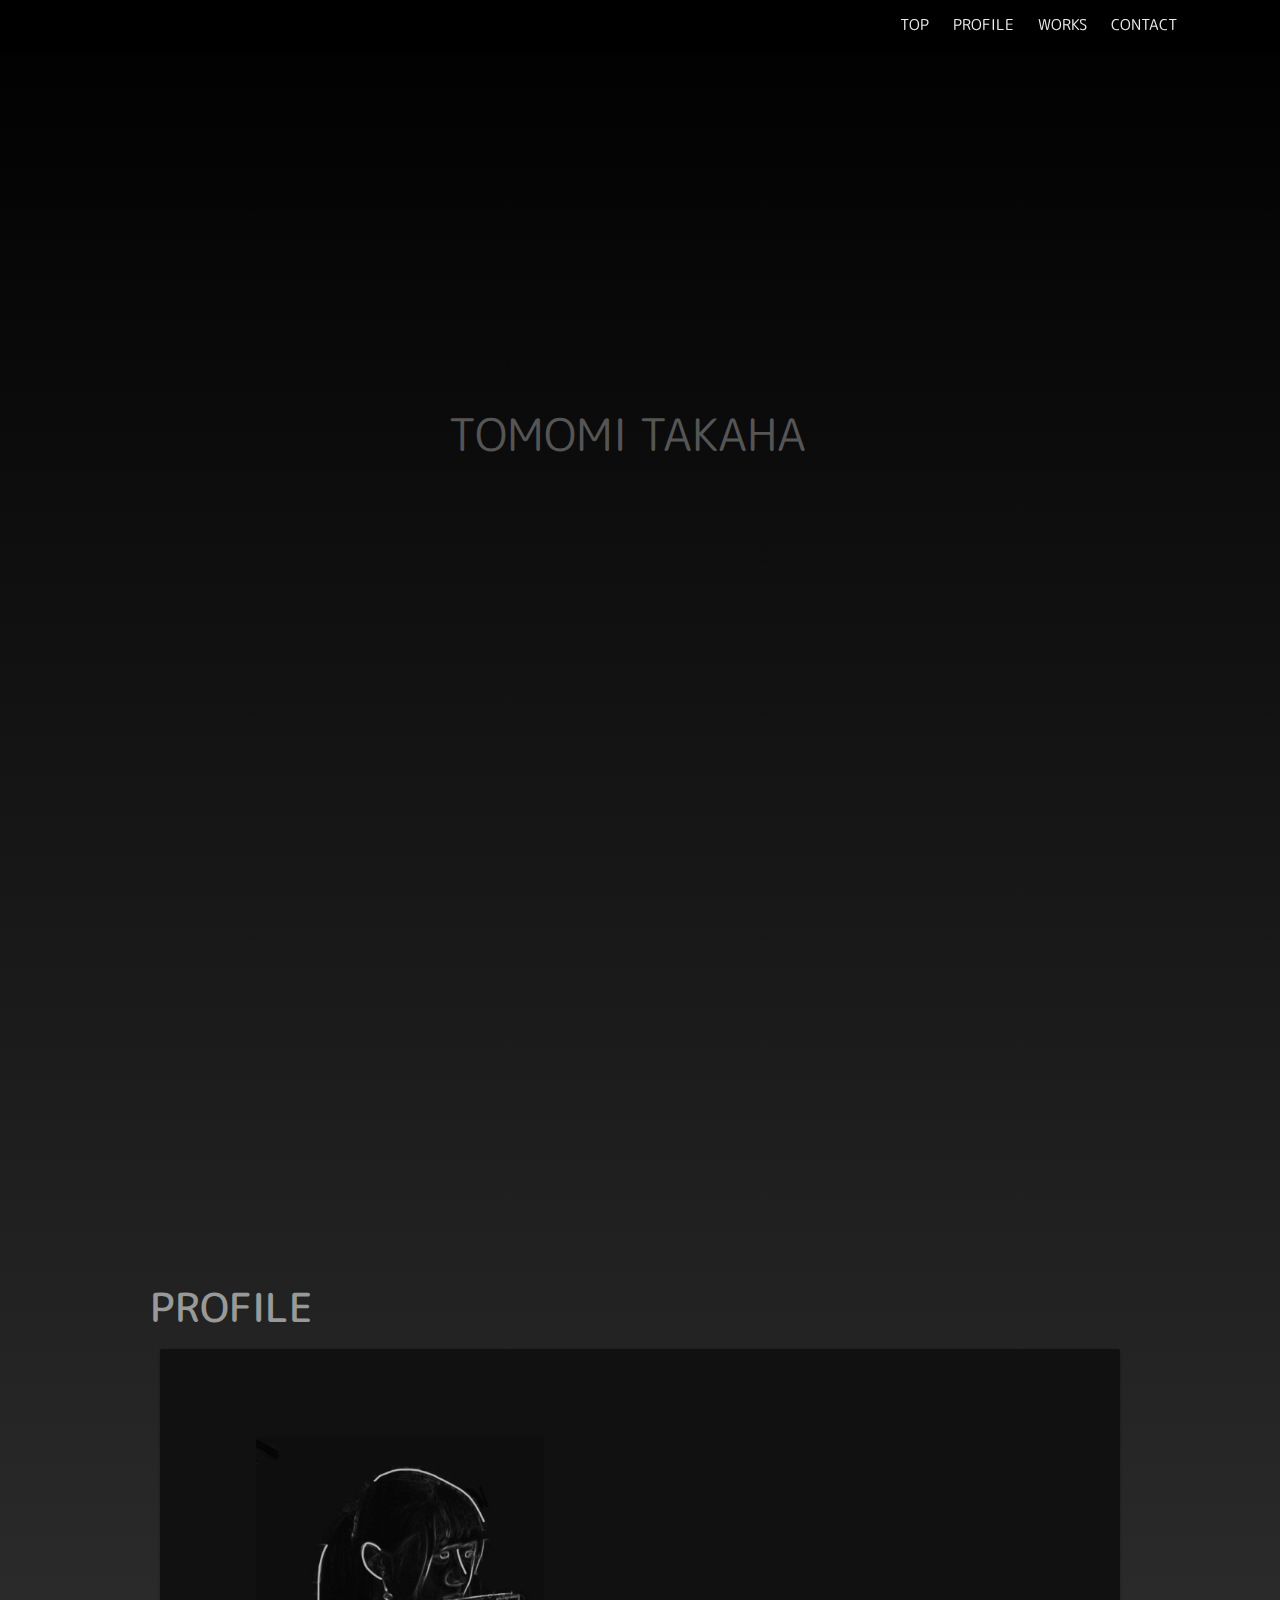
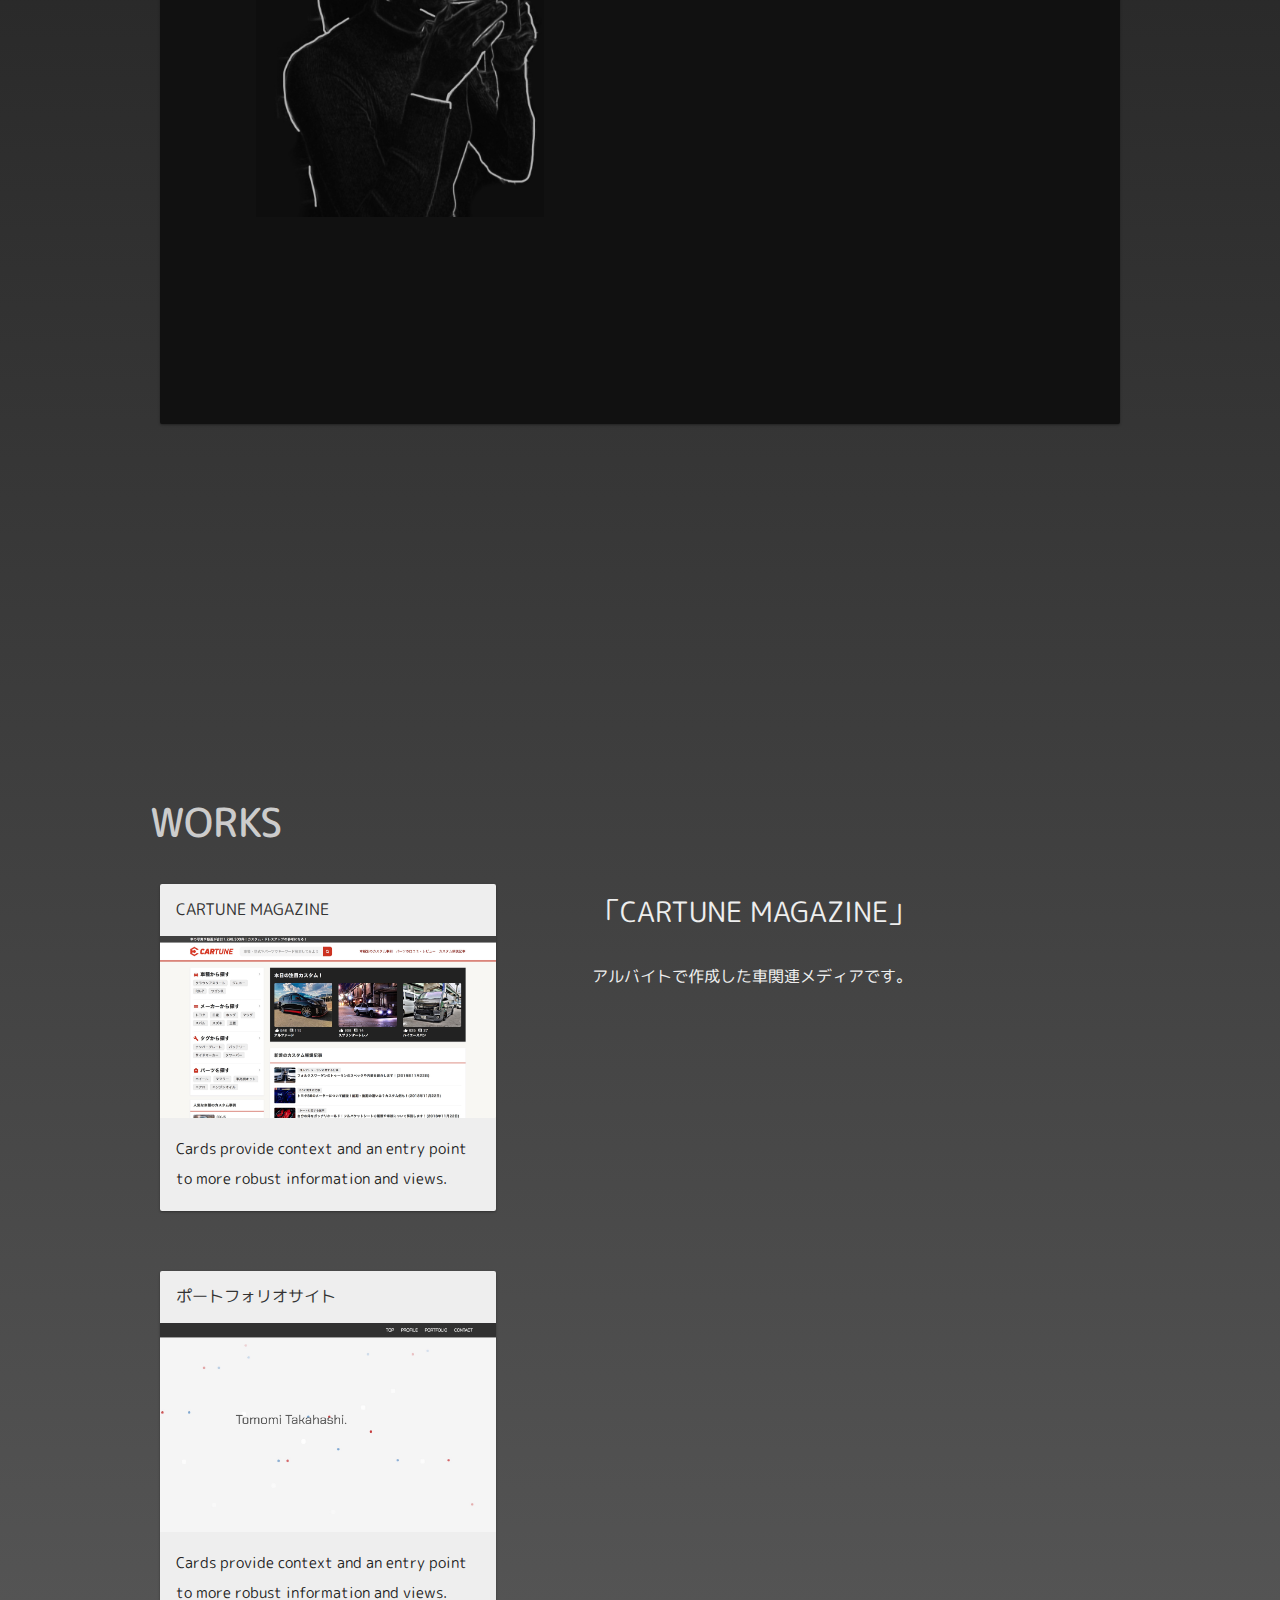
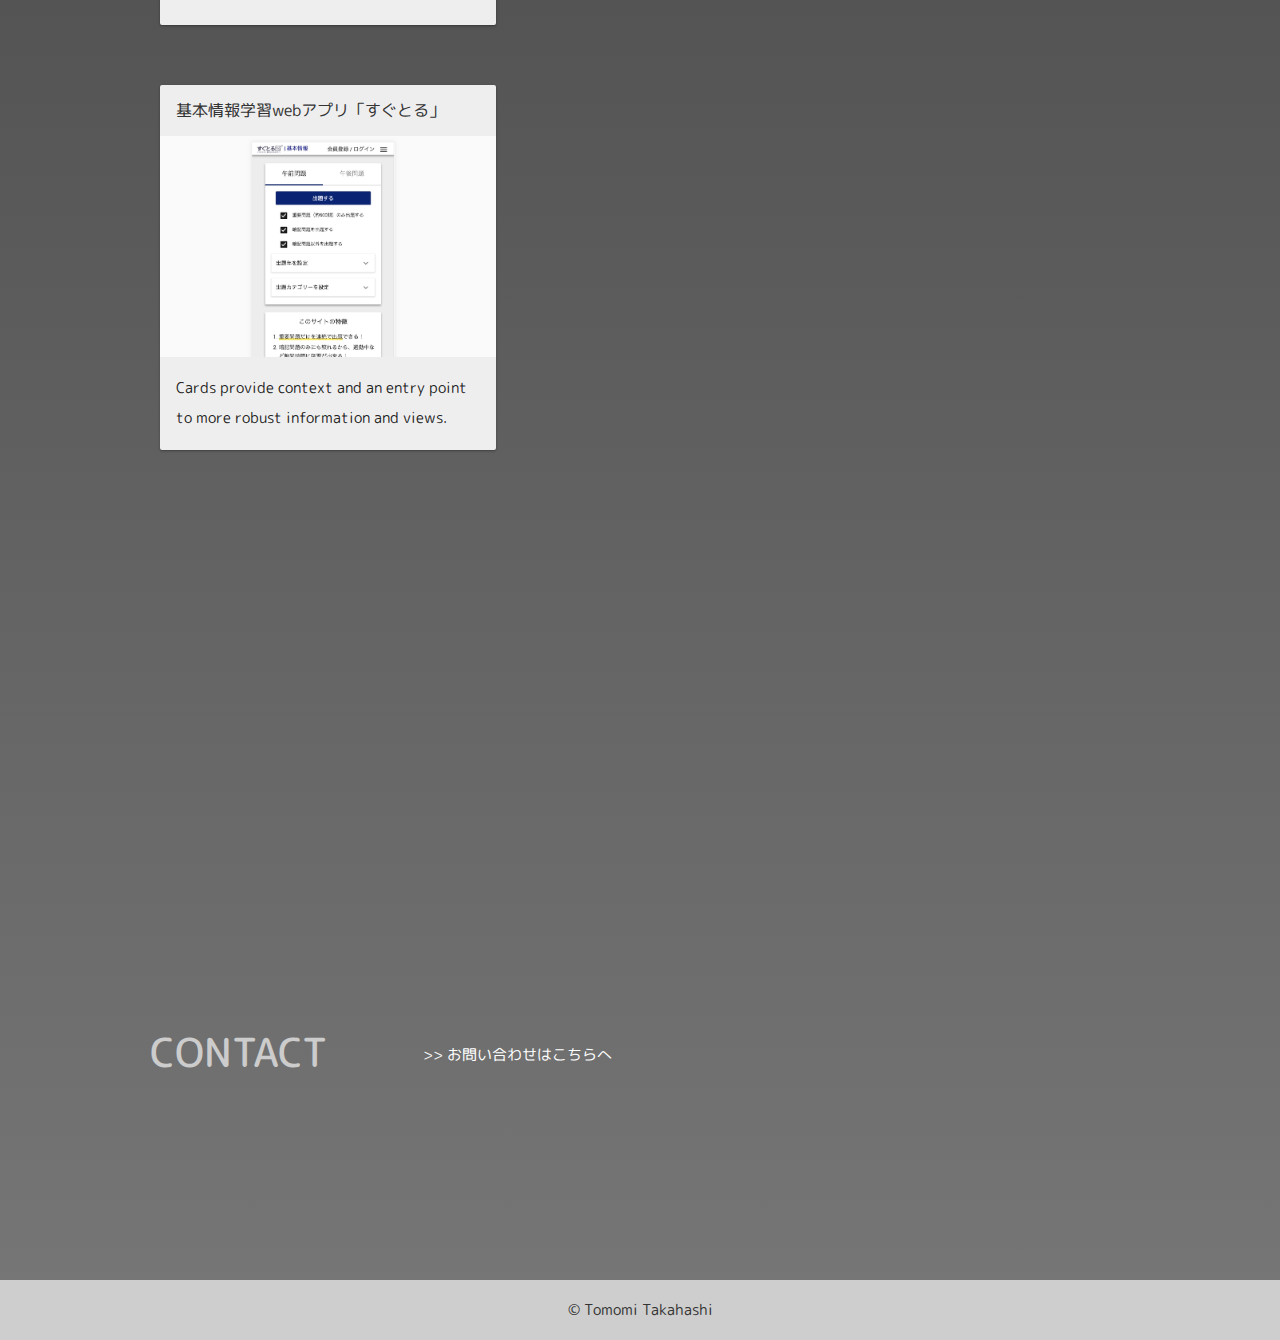
==== commit 4b5376c4: "デザイン修正" ====
--- a/index2.html
+++ b/index2.html
@@ -6,7 +6,7 @@
 	<link rel="stylesheet" href="https://maxcdn.bootstrapcdn.com/bootstrap/3.3.6/css/bootstrap.min.css">
 	<link href="public/pmd-1.3.1/assets/css/propeller.min.css" rel="stylesheet">
 	<link href="https://fonts.googleapis.com/css?family=Chakra+Petch:400,500" rel="stylesheet">
-	<link href="https://fonts.googleapis.com/css?family=Noto+Sans+SC" rel="stylesheet">
+	<link href="https://fonts.googleapis.com/css?family=M+PLUS+Rounded+1c" rel="stylesheet">
 	<link href="https://fonts.googleapis.com/icon?family=Material+Icons"rel="stylesheet">
 	<link rel="stylesheet" href="assets/css/style2.css">
 </head>
@@ -16,10 +16,10 @@
 		<!-- ナビゲーション -->
 		<div class="nav">
 			<ul>
-				<li><a href="#top">TOP</a></li>
-				<li><a href="#profile">PROFILE</a></li>
-				<li><a href="#portfolio">PORTFOLIO</a></li>
-				<li><a href="#contact">CONTACT</a></li>
+				<li class="top">TOP</a></li>
+				<li class="profile">PROFILE</a></li>
+				<li class="portfolio">WORKS</a></li>
+				<li class="contact">CONTACT</a></li>
 			</ul>
 		</div>
 		<div class="content">
@@ -55,21 +55,20 @@
 				        <div class="figure9_red red"></div>
 				    </div>
 				</section>
-				<div class="top-comment">I’d pick the dangerous one,  <br>because I’m not afraid of challenge.</div>
+				<h1 class="top-comment">TOMOMI TAKAHASHI</h1>
 			</div>
 
 			<!-- プロフィール -->
 			<div id="profile">
+				<h2>PROFILE</h2>
 				<div class="pmd-card pmd-card-default">
-					<h2><i class="material-icons">arrow_right</i>PROFILE</h2>
-					<div>
-					</div>
+					<img src="assets/img/prof4.jpg" width="30%" class="prof-img">
 				</div>
 			</div>
 
 			<!-- ポートフォリオ -->
 			<div id="portfolio">
-				<h2><i class="material-icons">arrow_right</i>PORTFOLIO</h2>
+				<h2>WORKS</h2>
 				<div class="works">
 					<div class="work work1">
 						<div class="pmd-card pmd-card-default">
@@ -89,15 +88,8 @@
 						</div>
 					</div>
 					<div class="description description1">
-						CARTUNE MAGAZINE<br>
-						〜車に関するアプリ会社で作成した車情報メディア〜<br>
-						【人数・担当工程】人数は３人で私はデザインとコーディングを行いました。<br>
-						【使用ツール】Photoshop、Dreamweaver<br>
-						【使用言語】HTML、CSS<br>
-						【対応デバイス】スマートフォン<br>
-						【制作したきっかけ】長期インターンをしているアプリ開発会社で仕事として制作<br>
-						【成果など】文字情報のみであったページを作り直したことで平均滞在時間が1.2倍になりました。<br>
-						【アピールポイント】もともとのページはほとんどデザイン性がなく文字の羅列でした。プロダクトオーナーから「もっと良い感じにしてほしい」と漠然とした指示を受け、自分なりに、該当ページにおいて「良い」とはどのようなことなのかを考えた結果、それは「読みやすさ」だという答えに辿り着きました。そこで、余白の取り方に特に重点を置き、少しでも読みやすく親しみを感じられるページになるよう意識して作成しました。 <br>
+						<span>「CARTUNE MAGAZINE」</span><br>	
+						アルバイトで作成した車関連メディアです。<br>
 					</div>
 					<div class="cf"></div>
 					<div class="work work2">
@@ -118,15 +110,9 @@
 						</div>
 					</div>
 					<div class="description description2">
-						ポートフォリオサイト（当サイト）<br>
-						〜車に関するアプリ会社で作成した車情報メディア〜<br>
-						【人数・担当工程】人数は３人で私はデザインとコーディングを行いました。<br>
-						【使用ツール】Photoshop、Dreamweaver<br>
-						【使用言語】HTML、CSS<br>
-						【対応デバイス】スマートフォン<br>
-						【制作したきっかけ】長期インターンをしているアプリ開発会社で仕事として制作<br>
-						【成果など】文字情報のみであったページを作り直したことで平均滞在時間が1.2倍になりました。<br>
-						【アピールポイント】もともとのページはほとんどデザイン性がなく文字の羅列でした。プロダクトオーナーから「もっと良い感じにしてほしい」と漠然とした指示を受け、自分なりに、該当ページにおいて「良い」とはどのようなことなのかを考えた結果、それは「読みやすさ」だという答えに辿り着きました。そこで、余白の取り方に特に重点を置き、少しでも読みやすく親しみを感じられるページになるよう意識して作成しました。 <br>
+						<span>「TOMOMI TAKAHASHI」</span><br>
+						このポートフォリオサイトです。
+						<br>
 					</div>
 					<div class="cf"></div>
 					<div class="work work3">
@@ -147,27 +133,60 @@
 						</div>
 					</div>
 					<div class="description description3">
-						基本情報技術者学習webアプリ「すぐとる」<br>
-						〜車に関するアプリ会社で作成した車情報メディア〜<br>
-						【人数・担当工程】人数は３人で私はデザインとコーディングを行いました。<br>
-						【使用ツール】Photoshop、Dreamweaver<br>
-						【使用言語】HTML、CSS<br>
-						【対応デバイス】スマートフォン<br>
-						【制作したきっかけ】長期インターンをしているアプリ開発会社で仕事として制作<br>
-						【成果など】文字情報のみであったページを作り直したことで平均滞在時間が1.2倍になりました。<br>
-						【アピールポイント】もともとのページはほとんどデザイン性がなく文字の羅列でした。プロダクトオーナーから「もっと良い感じにしてほしい」と漠然とした指示を受け、自分なりに、該当ページにおいて「良い」とはどのようなことなのかを考えた結果、それは「読みやすさ」だという答えに辿り着きました。そこで、余白の取り方に特に重点を置き、少しでも読みやすく親しみを感じられるページになるよう意識して作成しました。 <br>
-					</div>
-					<div class="cf"></div>
+						<span>「すぐとる」</span><br>
+						ゼミの仲間と作成したwebアプリです。 <br>
+					</div>
+					<div class="cf"></div>
+<!-- 					<div class="work work4">
+						<div class="pmd-card pmd-card-default">
+						    <div class="pmd-card-title">
+						        <div class="media-body media-middle">
+						            <h3 class="pmd-card-title-text">基本情報学習webアプリ「すぐとる」</h3>
+						        </div>
+						    </div>
+						    
+						    <div class="pmd-card-media">
+						        <img width="1184" height="666" class="img-responsive" src="assets/img/sugutoru.jpg">
+						    </div>
+						    
+						    <div class="pmd-card-body">
+						        Cards provide context and an entry point to more robust information and views. 
+						    </div>
+						</div>
+					</div>
+					<div class="description description3">
+						<span>「すぐとる」</span><br>
+						ゼミの仲間と作成したwebアプリです。 <br>
+					</div>
+					<div class="cf"></div>
+					<div class="work work5">
+						<div class="pmd-card pmd-card-default">
+						    <div class="pmd-card-title">
+						        <div class="media-body media-middle">
+						            <h3 class="pmd-card-title-text">基本情報学習webアプリ「すぐとる」</h3>
+						        </div>
+						    </div>
+						    
+						    <div class="pmd-card-media">
+						        <img width="1184" height="666" class="img-responsive" src="assets/img/sugutoru.jpg">
+						    </div>
+						    
+						    <div class="pmd-card-body">
+						        Cards provide context and an entry point to more robust information and views. 
+						    </div>
+						</div>
+					</div>
+					<div class="description description3">
+						<span>「すぐとる」</span><br>
+						ゼミの仲間と作成したwebアプリです。 <br>
+					</div>
+					<div class="cf"></div> -->
 				</div>
 			</div>
 			<div id="contact">
-				<h2><i class="material-icons">arrow_right</i>CONTACT</h2>
+				<h2>CONTACT</h2>
 				<!-- Card body --> 
-				<div class="pmd-card pmd-card-default pmd-z-depth pmd-card-custom-form">
-				    <div class="pmd-card-body">
-				    	<a href="mailto:ngt@moegi.waseda.jp" class="mail"> >> お問い合わせはこちらへ</a>
-				    </div>
-				</div>			
+		    	<a href="mailto:ngt@moegi.waseda.jp" class="mail"> >> お問い合わせはこちらへ</a>
 			</div>
 		</div>
 		<footer>
--- a/assets/css/style2.css
+++ b/assets/css/style2.css
@@ -4,13 +4,14 @@
 body {
 	margin: 0;
 	padding: 0;
-	background-color: #F5F5F5;
+	background-color: #000;
     /*background: linear-gradient(#05FBFF, #1E00FF);*/
     /*background: linear-gradient(-135deg, #E4A972, #872DE3);*/
     /*background: linear-gradient(-135deg, #E08742, #B142E0);*/
+    background: linear-gradient(-180deg, #000, #777);
 	font-size: 15px;
 	line-height: 2;
-    font-family: 'Noto Sans SC', sans-serif;
+    font-family: 'M PLUS Rounded 1c', sans-serif;
 }
 
 p,h1,h2,h3,h4,h5,h6 {
@@ -19,18 +20,19 @@
 
 h2 {
 	margin: 20px 0;
-	font-size: 30px;
+	font-size: 40px;
     font-weight: medium;
-	text-align: center;
+	text-align: left;
 	color: #666;
-}
-
-.nav,.top-comment,h2 {
+    margin-left: -1%;
+}
+
+/*.nav,.top-comment {
     font-family: 'Chakra Petch', sans-serif;
-}
+}*/
 
 .material-icons {
-    color: #000;
+    color: #333;
 }
 
 ul {
@@ -52,7 +54,7 @@
 }
 
 .content {
-	width: 80%;
+	width: 75%;
 	margin: 0 auto;
 }
 
@@ -71,14 +73,11 @@
 .nav ul li {
 	display: inline;
 	list-style: none;
+    color: #eee;
 }
 
 .nav ul li:not(:nth-child(4)) {
 	margin-right: 20px;
-}
-
-.nav ul li a {
-	color: #fff;
 }
 
 #top section .inner div {
@@ -341,8 +340,8 @@
     }
 
     100% {
-        -webkit-transform: translateY(92vh);
-        transform: translateY(92vh);
+        -webkit-transform: translateY(110vh);
+        transform: translateY(110vh);
         opacity: 0.3;
     }
 }
@@ -361,14 +360,14 @@
     }
 
     100% {
-        -webkit-transform: translateY(92vh);
-        transform: translateY(92vh);
+        -webkit-transform: translateY(110vh);
+        transform: translateY(110vh);
         opacity: 0.3;
     }
 }
 
 #top,#profile {
-	height: 110vh;
+	height: 130vh;
 }
 
 #top,#portfolio {
@@ -381,10 +380,10 @@
 
 #top .top-comment {
 	position: absolute;
-	top: 30%;
-	left: 16%;
+	top: 35%;
+	left: 30%;
 	font-size: 45px;
-	color: #444;
+	color: #555;
     opacity: 0;
 }
 
@@ -393,54 +392,74 @@
 }
 
 #profile {
-    margin-top: -70px;
-    padding-top: 70px;
+    margin-top: -40px;
+    padding-top: 40px;
+}
+
+#profile h2 {
+    margin-bottom: 5px;
+    padding: 15px 0;
+    color: #999;
 }
 
 #profile .pmd-card {
     position: relative;
-	width: 100%;
-    height: 85%;
-    border-radius: 10px;
-}
-
-#profile h2 {
-    margin-left: 20px;
-    color: #777;
+    height: 75vh;
+    background-color: #111;
+}
+
+.prof-img {
+    position: absolute;
+    top: 13%;
+    left: 10%;
+    opacity: 0.7;
 }
 
 #portfolio {
     margin-top: -50px;
     padding-top: 50px;
-	height: 210vh;
+    height: 200vh;
+	/*height: 330vh;*/
 }
 
 #portfolio h2 {
-    position: static;
+    color: #ccc;
+    margin-bottom: 40px;
 }
 
 #portfolio .work {
 	float: left;
-	width: 30%;
+	width: 35%;
 }
 
 #portfolio .pmd-card {
     margin-bottom: 60px;
+    background: #eee;
 }
 
 .description {
 	float: right;
 	display: inline-block;
-	padding: 15px;
+    padding-left: 10%;
 	width: 65%;
-	background-color: rgba(250,250,250,0.8);
-    border-radius: 2px;
+    color: #eee;
+    font-size: 16px;
+}
+
+.description span {
+    display: inline-block;
+    font-size: 28px;
+    margin-bottom: 20px;
 }
 
 .description1 {
     position: fixed;
-    top: 100px;
-    left: 485px;
+    top: 10%;
+    left: 40%;
+}
+
+.description3 span {
+    font-size: 22px;
 }
 
 .description2,.description3,.description4 {
@@ -448,7 +467,20 @@
 }
 
 #contact {
-	height: 50vh;
+    position: relative;
+	height: 30vh;
+}
+
+#contact h2 {
+    display: inline-block;
+    color: #ccc;
+}
+
+#contact .mail {
+    position: absolute;
+    top: 30px;
+    margin-left: 10%;
+    color: #fff;
 }
 
 footer {
